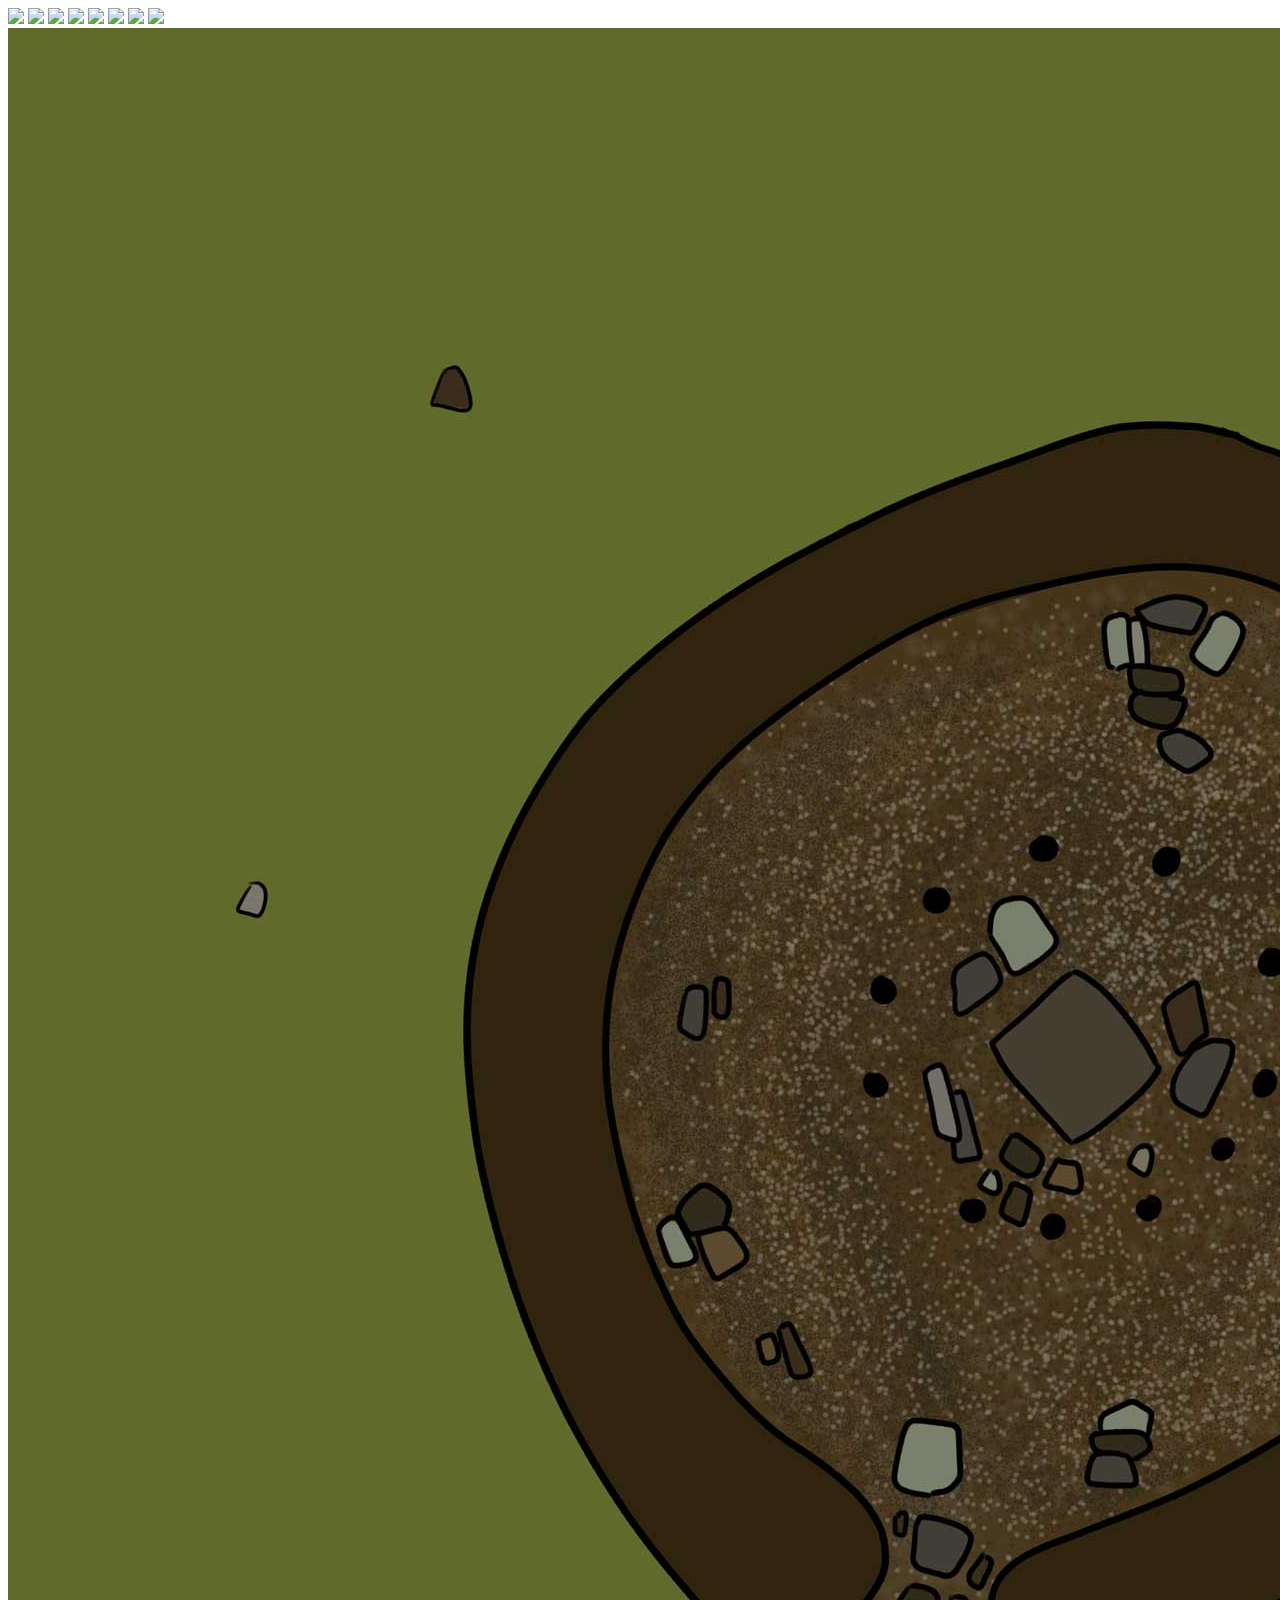
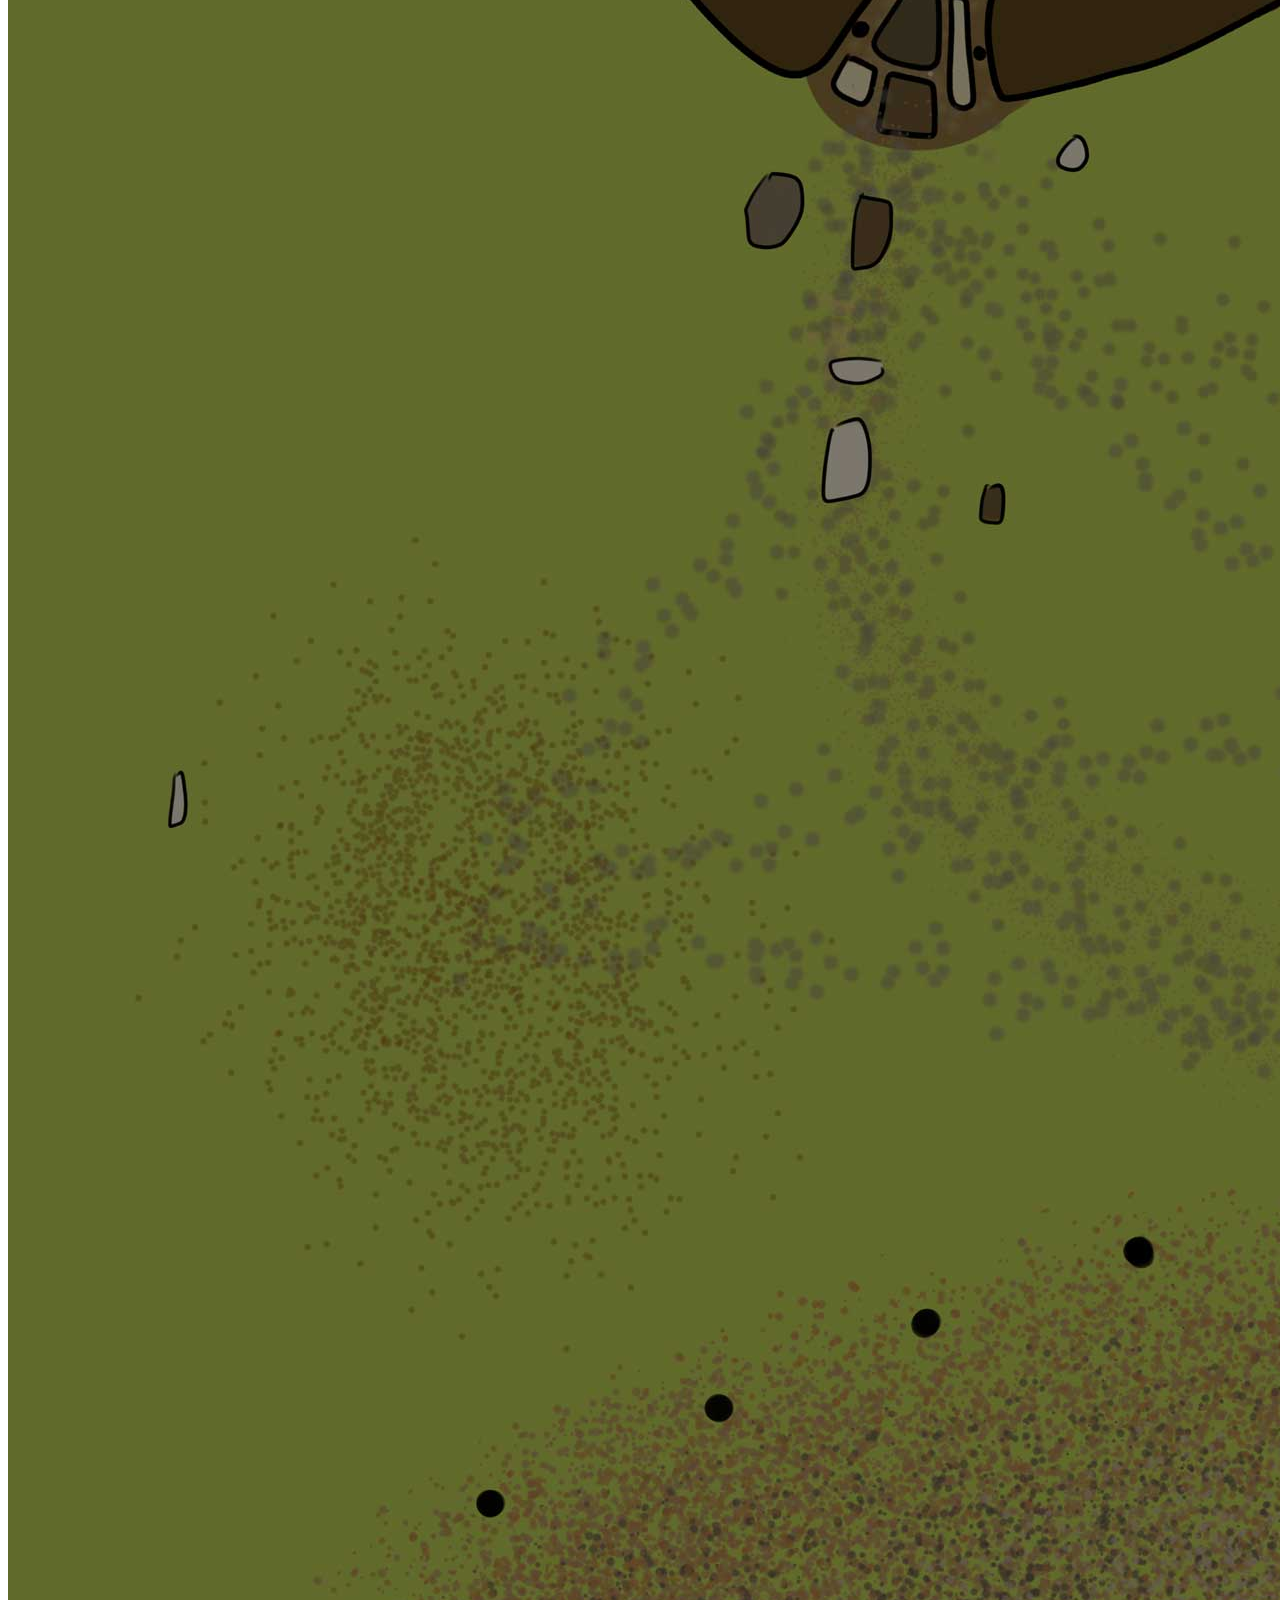
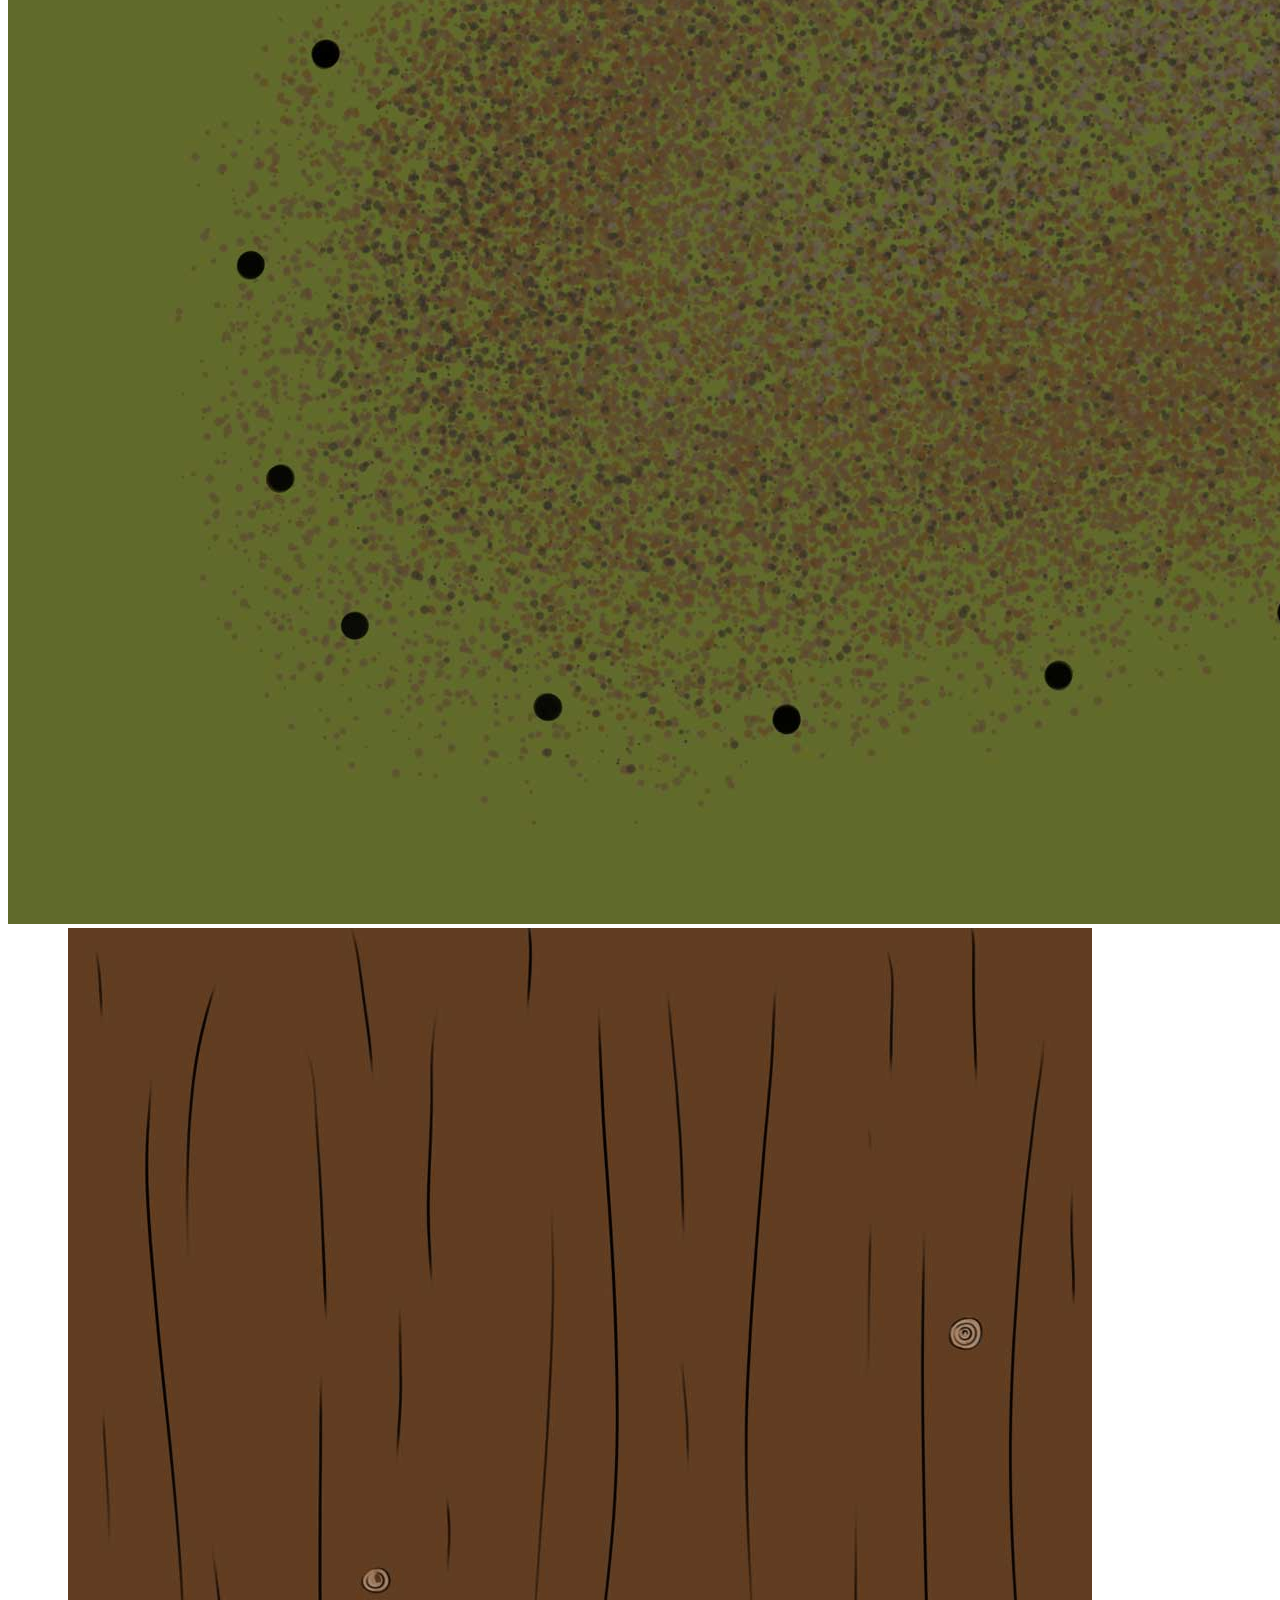
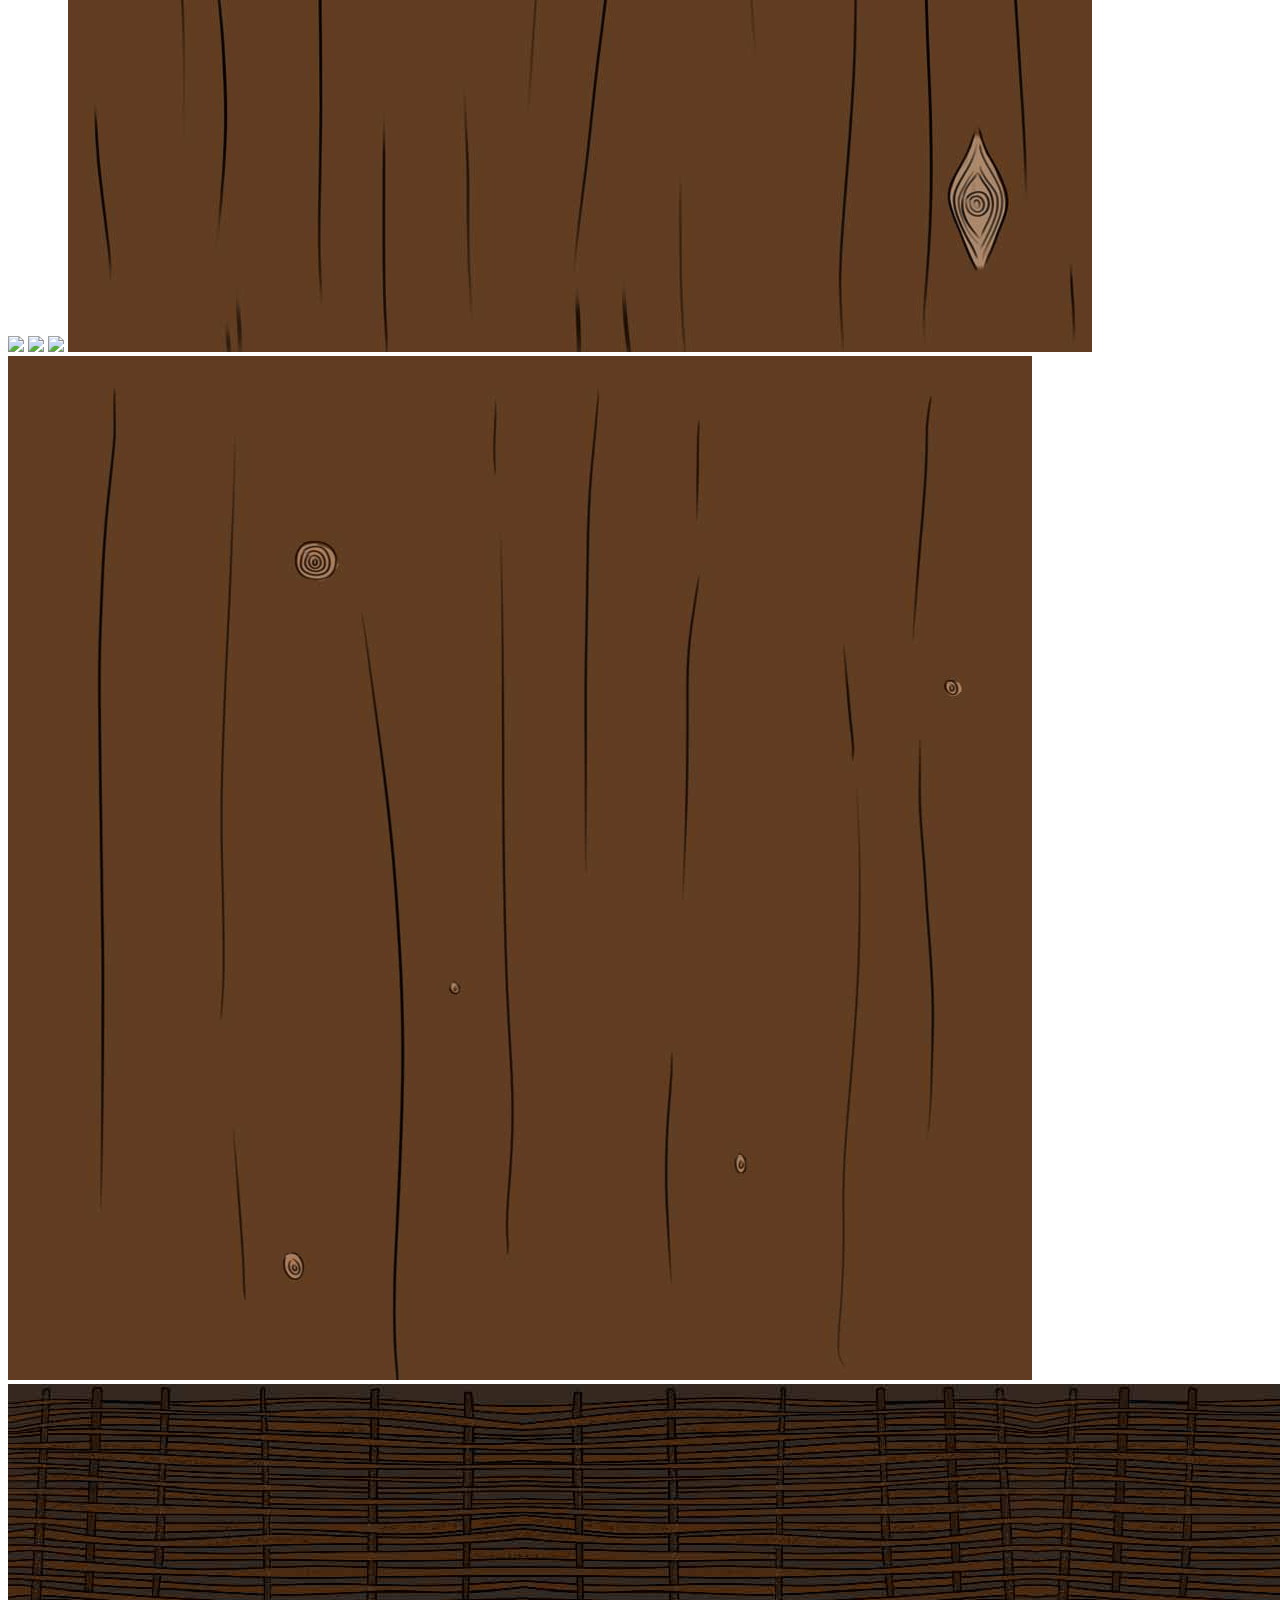
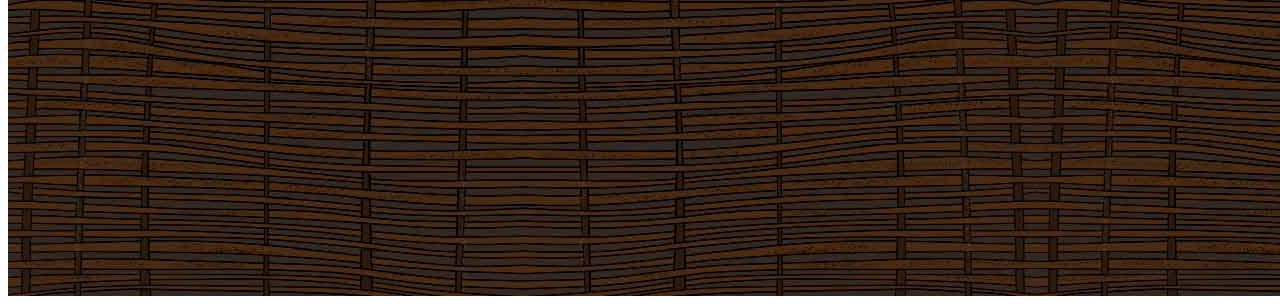
==== index.html @ 8ca85add "foundations for new houses" ====
<!DOCTYPE html>
<html lang="en">

<head>
    <title></title>
    <meta charset="UTF-8">
    <meta name="viewport" content="width=device-width, initial-scale=1">
    <script src="js/aframe.min.js"></script>
    <script src="js/aframe-look-at-component.min.js"></script>
    <script src="js/aframe-particle-system-component.min.js"></script>
    <script src="js/ava.js"></script>
    <script src="js/ava-environment.js"></script>
    <link href="css/style.css" rel="stylesheet">
</head>

<body>
    <a-scene id="avascene" ava-environment>
        <a-assets>
            <img id="bg" src="imgs/bg.jpg">
            <img id="alder" src="imgs/alder.png">
            <img id="birch" src="imgs/birch.png">
            <img id="hazel" src="imgs/hazel.png">
            <img id="pine" src="imgs/pine.png">
            <img id="meadowsweet" src="imgs/meadowsweet.png">
            <img id="bracken" src="imgs/bracken.png">
            <img id="ferns" src="imgs/ferns.png">
            <img id="ground" src="imgs/floor.jpg">
            <img id="cloud0" src="imgs/cloud0.png">
            <img id="cloud1" src="imgs/cloud1.png">
            <img id="fence" src="imgs/fence.png">
            <img id="wood1" src="imgs/wood1.jpg">
            <img id="wood2" src="imgs/wood2.jpg">
            <img id="wall1" src="imgs/wall1.jpg">
            <audio id="ambient" src="audio/ambient.mp3" preload="auto" loop="true"></audio>
        </a-assets>
        <a-entity >
            <!-- <a-animation attribute="rotation" from="0 0 0" to="0 360 0" dur="240000" easing="linear" repeat="indefinite"></a-animation> -->
            <a-entity id="cam" camera look-controls wasd-controls position="0 1.8 -14.2">
                <a-entity cursor position="0 0 -1" geometry="primitive: ring; radiusInner: 0.02; radiusOuter: 0.03" material="color: black; shader: flat"></a-entity>
            </a-entity>
        </a-entity>
        
        <a-sky src="#bg" theta-start="-2"></a-sky>
        <a-plane src="#ground" height="40" width="40" position="0 0 0" rotation="-90 0 0" material="transparency:true;"></a-plane>
        <!-- <a-plane color="#6C792F" height="150" width="150" position="0 -0.01 0" rotation="-90 0 0"></a-plane> -->
        <!-- <a-entity laser-controls="hand: left"></a-entity> -->

        
    </a-scene>
    </body>

</html>
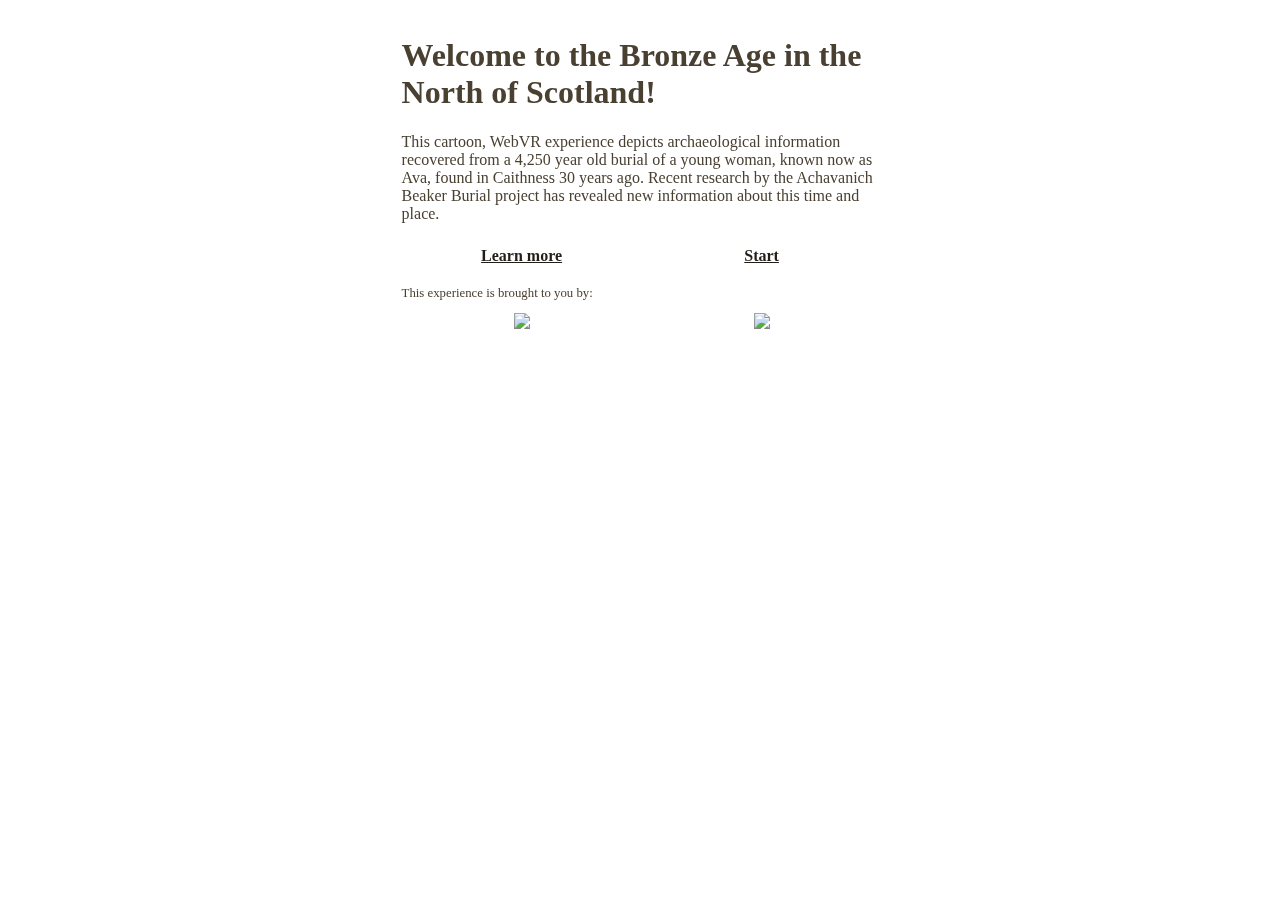
==== commit a516de92: "adds info page" ====
--- a/index.html
+++ b/index.html
@@ -5,48 +5,611 @@
     <title></title>
     <meta charset="UTF-8">
     <meta name="viewport" content="width=device-width, initial-scale=1">
-    <script src="js/aframe.min.js"></script>
+    <script src="js/aframe-master.min.js"></script>
     <script src="js/aframe-look-at-component.min.js"></script>
     <script src="js/aframe-particle-system-component.min.js"></script>
     <script src="js/ava.js"></script>
     <script src="js/ava-environment.js"></script>
+    <link rel="stylesheet" href="f/fonts.css">
     <link href="css/style.css" rel="stylesheet">
 </head>
 
 <body>
+    <div id="splash">
+        <div id="splashContent">
+          <h1>Welcome to the Bronze Age in the North of Scotland!</h1>
+          <p>This cartoon, WebVR experience depicts archaeological information recovered from a 4,250 year old burial of a young woman, known now as Ava, found in Caithness 30 years ago. Recent research by the Achavanich Beaker Burial project has revealed new information about this time and place.</p>
+          <div class="flexRow">
+              <span class="btn"><strong><a href="info.html">Learn more</a></strong></span>
+              <span class="btn" onclick="hideSplash()"><strong><a href="#">Start</a></strong></span>
+
+          </div>
+          <!-- <p>Prehistoric pollen was found on the surface of a pot, known as a beaker, buried with Ava. Trees haven’t grown naturally in this part of the world for millennia, but now we know when they did. Also buried with Ava was a bone from a small cow; see if you can spot him! Lastly, the roundhouse is an interpretation of a real excavation of a Bronze Age hut circle at Skaill in Caithness. </p> -->
+          <p class="footer">This experience is brought to you by:</p>
+          <div class="flexRow">
+              <a href="https://achavanichbeakerburial.wordpress.com/"><img src="imgs/logoBeaker.png" class="logo"></a>
+              <a href="https://samsunginter.net"><img src="imgs/logoSamsung.png" class="logo"></a>
+          </div>
+          
+        </div>
+      </div>
     <a-scene id="avascene" ava-environment>
         <a-assets>
-            <img id="bg" src="imgs/bg.jpg">
+            <img id="bg" src="imgs/bg.png">
             <img id="alder" src="imgs/alder.png">
             <img id="birch" src="imgs/birch.png">
             <img id="hazel" src="imgs/hazel.png">
             <img id="pine" src="imgs/pine.png">
-            <img id="meadowsweet" src="imgs/meadowsweet.png">
+            <img id="meadowsweet" src="imgs/meadowsweet.gif">
             <img id="bracken" src="imgs/bracken.png">
             <img id="ferns" src="imgs/ferns.png">
+            <img id="grasses1" src="imgs/grasses1.png">
+            <img id="grasses2" src="imgs/grasses2.png">
+            <img id="heather" src="imgs/heather.png">
+            <img id="stjohnswort" src="imgs/stjohnswort.png">
             <img id="ground" src="imgs/floor.jpg">
             <img id="cloud0" src="imgs/cloud0.png">
             <img id="cloud1" src="imgs/cloud1.png">
             <img id="fence" src="imgs/fence.png">
             <img id="wood1" src="imgs/wood1.jpg">
             <img id="wood2" src="imgs/wood2.jpg">
-            <img id="wall1" src="imgs/wall1.jpg">
+            <img id="wall2" src="imgs/wattle-wall.png">
+            <img id="brown" src="imgs/brown.png">
+            <img id="cow1" src="imgs/cow1.png">    
             <audio id="ambient" src="audio/ambient.mp3" preload="auto" loop="true"></audio>
         </a-assets>
-        <a-entity >
-            <!-- <a-animation attribute="rotation" from="0 0 0" to="0 360 0" dur="240000" easing="linear" repeat="indefinite"></a-animation> -->
-            <a-entity id="cam" camera look-controls wasd-controls position="0 1.8 -14.2">
-                <a-entity cursor position="0 0 -1" geometry="primitive: ring; radiusInner: 0.02; radiusOuter: 0.03" material="color: black; shader: flat"></a-entity>
-            </a-entity>
+        <a-entity>
+          <a-animation attribute="rotation" from="0 0 0" to="0 360 0" dur="240000" easing="linear" repeat="indefinite"></a-animation> 
+          <a-entity id="cam" camera look-controls position="0 1.8 -15"> 
+            <a-entity cursor position="0 0 -1" geometry="primitive: ring; radiusInner: 0.02; radiusOuter: 0.03" material="color: black; shader: flat"></a-entity> 
+          </a-entity>
         </a-entity>
         
         <a-sky src="#bg" theta-start="-2"></a-sky>
         <a-plane src="#ground" height="40" width="40" position="0 0 0" rotation="-90 0 0" material="transparency:true;"></a-plane>
-        <!-- <a-plane color="#6C792F" height="150" width="150" position="0 -0.01 0" rotation="-90 0 0"></a-plane> -->
-        <!-- <a-entity laser-controls="hand: left"></a-entity> -->
-
-        
-    </a-scene>
+  
+        <!--cows-->
+        <a-entity position="-14.475 1.014 14.604" geometry="depth:0;height:2.31;width:2.5" material="transparent:true;src:#cow1" look-at="#cam"></a-entity>
+
+        <!--SMALL HOUSE BASE-->
+        <a-entity position="-9.643 0 -4.495" geometry="primitive:sphere;radius:0.76" material=" src:#brown;repeat:3 3"></a-entity>
+        <a-entity position="-12.419 0 -4.954" geometry="primitive:sphere;radius:0.76" material="src:#brown;repeat:3 3"></a-entity>
+        <a-entity position="-10.634 0 -10.209" rotation="90.01166961505233 -169.42362002018442 0" geometry="radius:4.17;arc:30;radiusTubular:0.38;primitive:torus" material=" src:#brown;repeat:2 2"></a-entity>
+        <a-entity position="-10.39 0 -10.764" rotation="90.01166961505233 23.49126960036375 0" geometry="arc:70;radiusTubular:0.38;radius:6;primitive:torus" material="src:#brown;repeat:5 5"></a-entity>
+        <a-entity position="-8.41 0 -8.702" rotation="90.01166961505233 157.16232320438482 0" geometry="arc:30;radius:6.8;radiusTubular:0.38;primitive:torus" material=" src:#brown;repeat:3 3"></a-entity>
+        <a-entity position="-3.989 0 -11.805" rotation="90.01166961505233 -148.22418160034397 0" geometry="primitive:torus;arc:20;radius:11;radiusTubular:0.38" material="src:#brown;repeat:3 3"></a-entity>
+        <a-entity position="-5.997 0 -11.261" rotation="90.01166961505233 -135.84829322551818 0" geometry="primitive:torus;arc:15;radius:9;radiusTubular:0.38" material="src:#brown;repeat:3 3"></a-entity>
+        <a-entity position="-11.255 0 -11.299" rotation="90.012 -38.445 0" geometry="primitive:torus;arc:38;radius:7;radiusTubular:0.38" material="src:#brown;repeat:4 4"></a-entity>
+        <a-entity position="-8.819 0 -10.936" rotation="90.011669 84.511274 0" geometry="primitive:torus;arc:60;radius:4.5;radiusTubular:0.38" material="repeat:3 3;src:#brown;repeat:4 4"></a-entity>
+        <a-entity position="-9.218 0 -10.8" rotation="90.01166961505233 138.99956109873773 0" geometry="radius:4.7;arc:62;primitive:torus;radiusTubular:0.38" material="repeat:4 4;src:#brown;repeat:4 4"></a-entity>
+
+      <!--ENCLOSURE POSTS-->
+        <a-entity position="-16.614 0.493 17.095" geometry="height:1.23;radius:0.12;primitive:cylinder" material="src:#wood1"></a-entity>
+        <a-entity position="-14.726 0.596 17.883" geometry="radius:0.135;height:1.2;primitive:cylinder" material="src:#wood2"></a-entity>
+        <a-entity position="-17.342 0.596 15.65" geometry="radius:0.13;height:1.359;primitive:cylinder" material="src:#wood1"></a-entity>
+        <a-entity position="-17.631 0.596 13.567" geometry="radius:0.12;height:1.318;primitive:cylinder" material="src:#wood2"></a-entity>
+        <a-entity position="-16.901 0.596 11.511" geometry="height:1.258;radius:0.13;primitive:cylinder" material="src:#wood1"></a-entity>
+        <a-entity position="-15.29 0.596 10.037" geometry="radius:0.12;height:1.2598;primitive:cylinder" material="src:#wood2"></a-entity>
+        <a-entity position="-13.053 0.596 9.102" geometry="height:1.1697;radius:0.12;primitive:cylinder" material="src:#wood1"></a-entity>
+        <a-entity position="-11.02 0.596 8.285" geometry="radius:0.14;height:1.1897;primitive:cylinder" material="src:#wood2"></a-entity>
+        <a-entity position="-8.957 0.596 7.579" geometry="radius:0.13;height:1.2198;primitive:cylinder" material="src:#wood1"></a-entity>
+        <a-entity position="-6.648 0.596 7.456" geometry="radius:0.15;height:1.1597;primitive:cylinder" material="src:#wood2"></a-entity>
+        <a-entity position="-4.922 0.688 8.062" geometry="height:1.409;radius:0.12;primitive:cylinder" material="src:#wood1"></a-entity>
+        <a-entity position="-2.856 0.629 10.607" geometry="height:1.339;radius:0.19;primitive:cylinder" material="src:#wood2"></a-entity>
+        <a-entity position="-2.452 0.596 12.702" geometry="height:1.159;radius:0.17;primitive:cylinder" material="src:#wood1"></a-entity>
+        <a-entity position="-2.508 0.596 14.458" geometry="height:1.189;radius:0.13;primitive:cylinder" material="src:#wood2"></a-entity>
+        <a-entity position="-5.412 0.571 16.37" geometry="radius:0.13;height:1.2;primitive:cylinder" material="src:#wood1"></a-entity>
+        <a-entity position="-7.455 0.571 16.949" geometry="primitive:cylinder;height:1.2;radius:0.14" material="src:#wood2"></a-entity>
+        <a-entity position="-9.727 0.571 17.563" geometry="radius:0.13;height:1.2;primitive:cylinder" material="src:#wood1"></a-entity>
+        <a-entity position="-3.768 0.596 15.649" geometry="primitive:cylinder;height:1.189;radius:0.13" material="src:#wood2"></a-entity>
+        <a-entity position="-12.393 0.671 18.007" geometry="height:1.429;radius:0.13;primitive:cylinder" material="src:#wood1"></a-entity>
+
+        <!--ENCLOSURE FENCE-->        
+        <a-entity position="-11.071 0.56 17.798" rotation="0 9.33921206063242 0" geometry="depth:0;height:1.16;width:2.53" material="transparent:true;src:#fence"></a-entity>
+        <a-entity position="-13.551 0.56 17.916" rotation="0 -0.40107045659157625 0" geometry="width:2.12;depth:0;height:1.16" material="transparent:true;src:#fence"></a-entity>
+        <a-entity position="-15.709 0.56 17.528" rotation="0 -22.288058230589023 0" geometry="width:1.84;depth:0;height:1.16" material="transparent:true;src:#fence"></a-entity>
+        <a-entity position="-15.709 0.56 17.528" rotation="0 -22.288058230589023 0" geometry="width:1.84;depth:0;height:1.16" material="transparent:true;src:#fence"></a-entity>
+        <a-entity position="-17.001 0.56 16.381" rotation="0 -64.91611818832227 0" geometry="width:1.5;depth:0;height:1.16" material="transparent:true;src:#fence"></a-entity>
+        <a-entity position="-17.494 0.56 14.586" rotation="0 -83.36535919153478 0" geometry="width:2;depth:0;height:1.16" material="transparent:true;src:#fence"></a-entity>
+        <a-entity position="-17.283 0.574 12.53" rotation="0 -108.9192768543695 0" geometry="depth:0;height:1.16;width:2" material="transparent:true;src:#fence"></a-entity>
+        <a-entity position="-16.128 0.574 10.734" rotation="0 -140.0308851299732 0" geometry="depth:0;height:1.16;width:2" material="transparent:true;src:#fence"></a-entity>
+        <a-entity position="-14.187 0.575 9.538" rotation="0 -158.42283035367262 0" geometry="width:2.2;depth:0;height:1.16" material="transparent:true;src:#fence"></a-entity>
+        <a-entity position="-12.061 0.575 8.67" rotation="0 -157.67798522000254 0" geometry="width:2;depth:0;height:1.16" material="transparent:true;src:#fence"></a-entity>
+        <a-entity position="-9.953 0.575 7.898" rotation="0 -162.6627180376407 0" geometry="width:2;depth:0;height:1.16" material="transparent:true;src:#fence"></a-entity>
+        <a-entity position="-7.785 0.575 7.521" rotation="0 -176.52829667980663 0" geometry="width:2.1;depth:0;height:1.16" material="transparent:true;src:#fence"></a-entity>
+        <a-entity position="-5.817 0.575 7.734" rotation="0 160.94384465224826 0" geometry="width:1.8;depth:0;height:1.16" material="transparent:true;src:#fence"></a-entity>
+        <a-entity position="-2.497 0.575 13.607" rotation="0 87.4906553164767 0" geometry="width:1.5;depth:0;height:1.16" material="transparent:true;src:#fence"></a-entity>
+        <a-entity position="-8.596 0.56 17.29" rotation="0 12.37588837482578 0" geometry="width:2.171;depth:0;height:1.16" material="transparent:true;src:#fence"></a-entity>
+        <a-entity position="-6.449 0.56 16.694" rotation="0 16.55848027928079 0" geometry="width:1.9;depth:0;height:1.16" material="transparent:true;src:#fence"></a-entity>
+        <a-entity position="-3.14 0.56 15.097" rotation="0 44.34693334312572 0" geometry="width:1.5;depth:0;height:1.16" material="transparent:true;src:#fence"></a-entity>
+        <a-entity position="-3.861 0.575 9.323" rotation="0 127.02474318050352 0" geometry="width:3;depth:0;height:1.16" material="transparent:true;src:#fence"></a-entity>
+        <a-entity position="-2.228 0.575 12.432" rotation="9.224620501606255 3.953408786402681 0.6302535746439055" geometry="depth:0;height:1.16;width:1.8" material="transparent:true;src:#fence"></a-entity>
+        <a-entity position="-4.606 0.56 16.059" rotation="0 23.319382261824504 0" geometry="width:1.6;depth:0;height:1.16" material="transparent:true;src:#fence"></a-entity>
+        <!--SMALL HOUSE WALLS-->
+        <a-entity position="-11.135 1.09 -11.148" rotation="0 6.990085100596043 0" geometry="height:3;thetaLength:45;radius:7;openEnded:true;primitive:cylinder" material="src:#wall2"></a-entity>
+        <a-entity position="-10.396 1.09 -10.48" rotation="0 51.2224268846956 0" geometry="thetaLength:65;radius:6;height:3;openEnded:true;primitive:cylinder" material="src:#wall2"></a-entity>
+        <a-entity position="-8.951 1.09 -10.94" rotation="0 117.9147142379234 0" geometry="thetaLength:50;radius:4.5;height:3;openEnded:true;primitive:cylinder" material="src:#wall2"></a-entity>
+        <a-entity position="-8.951 1.09 -9.416" rotation="0 170.1684651538545 0" geometry="thetaLength:50;radius:6;height:3;openEnded:true;primitive:cylinder" material="src:#wall2"></a-entity>
+        <a-entity position="-8.55 1.09 -8.708" rotation="0 -141.80705429487875 0" geometry="thetaLength:30;radius:6.8;height:3;openEnded:true;primitive:cylinder" material="src:#wall2"></a-entity>
+        <a-entity position="-8.55 1.09 -8.708" rotation="0 -112.01324894807594 0" scale="-1 1 1" geometry="thetaLength:32;radius:6.8;height:3;openEnded:true;primitive:cylinder" material="src:#wall2"></a-entity>
+        <a-entity position="-8.951 1.09 -9.416" rotation="0 -141.978941633418 0" scale="-1 1 1" geometry="primitive:cylinder;height:3;openEnded:true;radius:6;thetaLength:50" material="src:#wall2"></a-entity>
+        <a-entity position="-8.951 1.09 -10.94" rotation="0 165.0118449976771 0" scale="-1 1 1" geometry="primitive:cylinder;height:3;openEnded:true;radius:4.5;thetaLength:50" material="src:#wall2"></a-entity>
+        <a-entity position="-10.396 1.09 -10.48" rotation="0 114.99262948275623 0" scale="-1 1 1" geometry="primitive:cylinder;height:3;openEnded:true;radius:6;thetaLength:65" material="src:#wall2"></a-entity>
+        <a-entity position="-11.135 1.09 -11.148" rotation="0 51.738088900313336 0" scale="-1 1 1" geometry="primitive:cylinder;height:3;openEnded:true;radius:7;thetaLength:45" material="src:#wall2"></a-entity>
+        <a-entity position="-10.780000000000001 1.09 -10.346" rotation="0 -102.50214954890427 0" geometry="radius:4.17;thetaLength:30;height:3;openEnded:true;primitive:cylinder" material="src:#wall2"></a-entity>
+        <a-entity position="-10.79 1.09 -10.346" rotation="0 -102.50214954890427 0" geometry="primitive:cylinder;height:3;openEnded:true;radius:4.17;thetaLength:30" material="src:#wall2"></a-entity>
+        <a-entity position="-10.79 1.09 -10.346" rotation="0 -70.0154425649866 0" scale="-1 1 1" geometry="thetaLength:35;primitive:cylinder;height:3;openEnded:true;radius:4.17" material="src:#wall2"></a-entity>  
+        <a-entity position="-4.121 1.09 -11.913" rotation="0 -55 0" scale="-1 1 1" geometry="primitive:cylinder;height:3;openEnded:true;radius:11;thetaLength:20" material="src:#wall2"></a-entity>
+        <a-entity position="-10.79 1.09 -10.346" rotation="0 -71.23 0" geometry="thetaLength:32;primitive:cylinder;height:3;openEnded:true;radius:4.17" material="src:#wall2" scale="-1 1 1"></a-entity>  
+        <a-entity position="-4.131 1.09 -11.913" rotation="0 -75.45854161872941 0" geometry="thetaLength:20;radius:11;height:3;openEnded:true;primitive:cylinder" material="src:#wall2"></a-entity>
+        <a-entity position="-5.842 1.09 -10.884" rotation="0 -43.61 0" scale="-1 1 1" geometry="primitive:cylinder;height:3;openEnded:true;radius:9;thetaLength:13" material="src:#wall2"></a-entity>
+        <a-entity position="-5.842 1.09 -10.884" rotation="0 -56.550934379412254 0" geometry="thetaLength:13;radius:9;height:3;openEnded:true;primitive:cylinder" material="src:#wall2"></a-entity>
+        <!--SMALL HOUSE POSTS-->
+        <a-entity position="-10.474 1.143 -4.229" geometry="primitive:cylinder;height:2.5;radius:0.2" material="src:#wood1"></a-entity>
+        <a-entity position="-11.853 1.143 -4.359" geometry="radius:0.2;height:2.5;primitive:cylinder" material="src:#wood2"></a-entity>   
+        <a-entity position="-11.177 2.436 -4.23" geometry="radius:0.15;primitive:cylinder;height:2" material="src:#wood2" rotation="-90 83.250 0"></a-entity>
+        <a-entity position="-7.726 1.083 -9.711" geometry="radius:0.12;height:5;primitive:cylinder" material="src:#wood2"></a-entity>
+        <a-entity position="-8.128 1.132 -9.061" geometry="primitive:cylinder;height:5;radius:0.1" material="src:#wood1"></a-entity>
+        <a-entity position="-8.858 1.05 -8.462" geometry="radius:0.09;height:5;primitive:cylinder" material="src:#wood1"></a-entity>
+        <a-entity position="-9.803 1.14 -8.313" geometry="radius:0.08;height:5;primitive:cylinder" material="src:#wood2"></a-entity>
+        <a-entity position="-10.58 1.116 -8.447" geometry="radius:0.1;height:5;primitive:cylinder" material="src:#wood2"></a-entity>
+        <a-entity position="-11.506 1.097 -9.679" geometry="radius:0.11;height:5;primitive:cylinder" material="src:#wood2"></a-entity>
+        <a-entity position="-11.45 1.097 -10.604" geometry="primitive:cylinder;height:5;radius:0.109" material="src:#wood1"></a-entity>
+        <a-entity position="-10.945 1.088 -11.463" geometry="primitive:cylinder;height:5;radius:0.108" material="src:#wood2"></a-entity>
+        <a-entity position="-9.878 1.113 -11.983" geometry="radius:0.12;height:5;primitive:cylinder" material="src:#wood2"></a-entity>
+        <a-entity position="-8.681 1.07 -11.871" geometry="radius:0.11;height:5;primitive:cylinder" material="src:#wood1"></a-entity>
+        <a-entity position="-7.661 1.034 -10.871" geometry="radius:0.1;height:5;primitive:cylinder" material="src:#wood2"></a-entity>
+        <a-entity position="-8.152 3.645 -11.382" geometry="height:1.5;radius:0.08;primitive:cylinder" material="src:#wood2" rotation="90.01166961505233 45.492848933387364 0"></a-entity>
+        <a-entity position="-7.682 3.645 -10.315" geometry="height:1.21;radius:0.08;primitive:cylinder" material="src:#wood1" rotation="89.43871181992151 -157.39150632243712 -153.49539331554755"></a-entity>
+        <a-entity position="-9.252 3.634 -11.937" geometry="height:1.3;radius:0.08;primitive:cylinder" material="src:#wood2" rotation="90.01166961505233 82.84969717591703 0"></a-entity>
+        <a-entity position="-10.419 3.586 -11.747" geometry="height:1.140;radius:0.08;primitive:cylinder" material="src:#wood1" rotation="90.01166961505233 115.27910838032163 0"></a-entity>
+        <a-entity position="-11.202 3.619 -11.06" geometry="height:0.980;radius:0.08;primitive:cylinder" material="src:#wood1" rotation="90.01166961505233 147.70851958472622 0"></a-entity>
+        <a-entity position="-11.516 3.619 -10.146" geometry="height:0.890;radius:0.08;primitive:cylinder" material="src:#wood1" rotation="90.01166961505233 174.694831735388 0"></a-entity>
+        <a-entity position="-11.055 3.619 -9.05" geometry="height:1.61;radius:0.08;primitive:cylinder" material="src:#wood2" rotation="90.01166961505233 -142.7237867670881 0"></a-entity>
+        <a-entity position="-10.157 3.619 -8.375" geometry="height:0.850;radius:0.08;primitive:cylinder" material="src:#wood2" rotation="90.01166961505233 -101.81460019474729 0"></a-entity>
+        <a-entity position="-9.321 3.619 -8.375" geometry="height:0.890;radius:0.08;primitive:cylinder" material="src:#wood2" rotation="90.01166961505233 -78.0941474763312 0"></a-entity>
+        <a-entity position="-8.469 3.619 -8.792" geometry="height:0.990;radius:0.08;primitive:cylinder" material="src:#wood2" rotation="87.03228908037204 4.182591904455009 53.85803274229738"></a-entity>
+        <a-entity position="-7.904 3.619 -9.399" geometry="height:0.730;radius:0.08;primitive:cylinder" material="src:#wood1" rotation="87.03228908037204 20.569184845196553 53.85803274229738"></a-entity>
+        <a-entity position="-12.427 3.375 -10.148" geometry="height:5.2;radius:0.1;primitive:cylinder" material="src:#wood2" rotation="-0.4583662361046586 -3.552338329811104 -68.23927340008105"></a-entity>
+        <a-entity position="-11.837 3.358 -11.577" geometry="height:5;radius:0.1;primitive:cylinder" material="src:#wood2" rotation="-0.2291831180523293 -36.325524211294194 -64.22856883416529"></a-entity>
+        <a-entity position="-10.648 3.37 -12.606" geometry="primitive:cylinder;height:5;radius:0.1" material="src:#wood1" rotation="-0.2291831180523293 -66.17662533761009 -64.22856883416529"></a-entity>
+        <a-entity position="-9.184 3.317 -13.096" geometry="height:4.58;radius:0.1;primitive:cylinder" material="src:#wood1" rotation="-0.2291831180523293 -97.46012095175304 -64.22856883416529"></a-entity>
+        <a-entity position="-7.54 3.353 -12.304" geometry="primitive:cylinder;height:5;radius:0.1" material="src:#wood2" rotation="3.20856365273261 -132.12406755716785 -67.32254092787173"></a-entity>
+        <a-entity position="-7.54 3.353 -12.304" geometry="primitive:cylinder;height:5;radius:0.1" material="src:#wood1" rotation="3.20856365273261 -132.12406755716785 -67.32254092787173"></a-entity>
+        <a-entity position="-6.817 3.38 -10.358" geometry="primitive:cylinder;height:5;radius:0.1" material="src:#wood2" rotation="-0.40107045659157625 -172.17381743681239 -63.02535746439056"></a-entity>
+        <a-entity position="-7.185 3.379 -8.834" geometry="primitive:cylinder;height:5;radius:0.1" material="src:#wood1" rotation="-0.2291831180523293 156.47477385022782 -64.22856883416529"></a-entity>
+        <a-entity position="-7.968 3.341 -7.907" geometry="primitive:cylinder;height:5;radius:0.1" material="src:#wood2" rotation="1.2032113697747289 131.20733508495852 -65.89014644004466"></a-entity>
+        <a-entity position="-9.124 3.106 -6.757" geometry="height:4.02;radius:0.1;primitive:cylinder" material="src:#wood1" rotation="0.2864788975654116 99.92383947081557 -67.32254092787173"></a-entity>
+        <a-entity position="-10.121 3.23 -6.473" geometry="height:4.85;radius:0.1;primitive:cylinder" material="src:#wood2" rotation="-0.9740282517223996 81.53189424711614 -70.53110458060435"></a-entity>
+        <a-entity position="-10.919 3.259 -6.803" geometry="height:5.7;radius:0.1;primitive:cylinder" material="src:#wood2" rotation="-2.4064227395494577 68.52575229764645 -70.81758347816975"></a-entity>
+        <a-entity position="-12.01 3.237 -8.203" geometry="height:4.36;radius:0.1;primitive:cylinder" material="src:#wood1" rotation="1.3178029288008934 32.0856365273261 -66.63499157371474"></a-entity>
+        <a-entity position="-8.793 1.143 -5.005" geometry="primitive:cylinder;height:2.5;radius:0.15" material="src:#wood1"></a-entity>
+        <a-entity position="-6.529 1.143 -6.275" geometry="primitive:cylinder;height:2.5;radius:0.18" material="src:#wood2"></a-entity>
+        <a-entity position="-5.215 1.143 -7.977" geometry="primitive:cylinder;height:2.5;radius:0.17" material="src:#wood2"></a-entity>
+        <a-entity position="-4.701 1.143 -10.648" geometry="primitive:cylinder;height:2.5;radius:0.16" material="src:#wood1"></a-entity>
+        <a-entity position="-6.027 1.143 -13.936" geometry="primitive:cylinder;height:2.5;radius:0.15" material="src:#wood1"></a-entity>
+        <a-entity position="-8.916 1.143 -15.061" geometry="primitive:cylinder;height:2.5;radius:0.14" material="src:#wood2"></a-entity>
+        <a-entity position="-11.527 1.143 -14.544" geometry="primitive:cylinder;height:2.5;radius:0.15" material="src:#wood2"></a-entity>
+        <a-entity position="-13.583 1.143 -12.851" geometry="primitive:cylinder;height:2.5;radius:0.14" material="src:#wood1"></a-entity>
+        <a-entity position="-14.698 1.143 -10.283" geometry="primitive:cylinder;height:2.5;radius:0.16" material="src:#wood2"></a-entity>
+        <a-entity position="-13.686 1.143 -7.157" geometry="primitive:cylinder;height:2.5;radius:0.15" material="src:#wood2"></a-entity>
+        <a-entity position="-11.853 1.143 -4.359" geometry="primitive:cylinder;height:2.5;radius:0.15" material="src:#wood1"></a-entity>
+           <!--SMALL HOUSE ROOF-->
+          <!--Timber beams-->
+        <a-entity position="-10.691 4.096 -9.584" rotation="87.94902155258136 177.50232493152902 162.4335349195884" geometry="height:1.1101999;radius:0.03;primitive:cylinder" material="src:#wood2"></a-entity>
+        <a-entity position="-11.134 3.942 -9.495" rotation="87.94902155258136 179.39308565546074 162.4335349195884" geometry="height:1.2302;radius:0.03;primitive:cylinder" material="src:#wood2"></a-entity>
+        <a-entity position="-11.667 3.698 -9.354" rotation="87.94902155258136 177.04395869542438 162.4335349195884" geometry="height:1.71;radius:0.03;primitive:cylinder" material="src:#wood1"></a-entity>
+        <a-entity position="-11.134 3.942 -9.495" rotation="87.94902155258136 179.39308565546074 162.4335349195884" geometry="height:1.2302;radius:0.03;primitive:cylinder" material="src:#wood2"></a-entity>
+        <a-entity position="-11.667 3.698 -9.354" rotation="87.94902155258136 177.04395869542438 162.4335349195884" geometry="height:1.71;radius:0.03;primitive:cylinder" material="src:#wood1"></a-entity>
+        <a-entity position="-12.271 3.389 -9.172" rotation="89.43871181992151 -172.80407101145627 167.76204241430503" geometry="primitive:cylinder;height:2.14;radius:0.03" material="src:#wood2"></a-entity>
+        <a-entity position="-12.866 3.148 -9.015" rotation="88.63657090673836 177.04395869542438 162.14705602202298" geometry="height:2.37;radius:0.03;primitive:cylinder" material="src:#wood2"></a-entity>
+        <a-entity position="-13.397 2.898 -8.897" rotation="88.63657090673836 -178.13257850617293 162.14705602202298" geometry="primitive:cylinder;height:2.81;radius:0.03" material="src:#wood2"></a-entity>
+        <a-entity position="-10.633 4.224 -10.313" rotation="65.03070974734844 91.61595144141863 112.75809408174601" geometry="height:0.69;radius:0.03;primitive:cylinder" material="src:#wood1"></a-entity>
+        <a-entity position="-11.072 4.026 -10.48" rotation="87.94902155258136 139.85899779143395 165.3556196747556" geometry="height:0.93;radius:0.03;primitive:cylinder" material="src:#wood2"></a-entity>
+        <a-entity position="-11.521 3.821 -10.624" rotation="88.17820467063369 49.61814505832929 71.79161172989214" geometry="height:1.22;radius:0.03;primitive:cylinder" material="src:#wood1"></a-entity>
+        <a-entity position="-12.39 2.615 -13.484" rotation="89.32412026089534 115.16451682129545 167.18908461917422" geometry="height:2.63;radius:0.03;primitive:cylinder" material="src:#wood2"></a-entity>
+        <a-entity position="-12.015 2.881 -13.004" rotation="89.32412026089534 113.50293921541609 167.18908461917422" geometry="height:2.25;radius:0.03;primitive:cylinder" material="src:#wood2"></a-entity>
+        <a-entity position="-10.309 4.263 -10.885" rotation="83.93831698666561 156.1882949526624 -149.31280141109252" geometry="primitive:cylinder;height:0.78;radius:0.03" material="src:#wood1"></a-entity><a-entity position="-10.569 4.067 -11.206" rotation="87.54795109598979 96.60068425905679 149.25550563157944" geometry="height:1.1;radius:0.03;primitive:cylinder" material="src:#wood1"></a-entity>
+        <a-entity position="-10.844 3.809 -11.581" rotation="87.54795109598979 93.39212060632418 149.25550563157944" geometry="height:1.29;radius:0.03;primitive:cylinder" material="src:#wood2"></a-entity>
+        <a-entity position="-11.239 3.506 -12.022" rotation="87.54795109598979 97.91848718785769 149.25550563157944" geometry="height:1.69;radius:0.03;primitive:cylinder" material="src:#wood2"></a-entity>
+        <a-entity position="-10.243 2.565 -14.569" rotation="87.03228908037204 87.77713421404212 171.5435638621685" geometry="height:2.670;radius:0.03;primitive:cylinder" material="src:#wood1"></a-entity>
+        <a-entity position="-7.537 2.579 -14.334" rotation="88.40738778868602 12.776958831417359 124.33184154338863" geometry="height:3.1303;radius:0.03;primitive:cylinder" material="src:#wood2"></a-entity>
+        <a-entity position="-7.899 2.953 -13.673" rotation="88.40738778868602 9.511099399171666 124.33184154338863" geometry="height:2.6303;radius:0.03;primitive:cylinder" material="src:#wood2"></a-entity>
+        <a-entity position="-8.974 4.126 -11.438" rotation="84.51127478179643 -78.95358416902744 38.044397596686665" geometry="height:1.035;radius:0.03;primitive:cylinder" material="src:#wood1"></a-entity>
+        <a-entity position="-8.779 3.902 -11.829" rotation="87.89172577306829 -42.68535573724633 70.0154425649866" geometry="height:1.265;radius:0.03;primitive:cylinder" material="src:#wood2"></a-entity>
+        <a-entity position="-8.585 3.692 -12.223" rotation="87.89172577306829 -42.68535573724633 70.0154425649866" geometry="height:1.525;radius:0.03;primitive:cylinder" material="src:#wood1"></a-entity>
+        <a-entity position="-8.337 3.44 -12.732" rotation="87.89172577306829 -40.27893299769687 70.0154425649866" geometry="height:1.964;radius:0.03;primitive:cylinder" material="src:#wood2"></a-entity>
+        <a-entity position="-8.122 3.184 -13.207" rotation="88.40738778868602 11.631043241155712 124.33184154338863" geometry="primitive:cylinder;height:2.27;radius:0.03" material="src:#wood2"></a-entity>
+        <a-entity position="-10.14 2.899 -13.912" rotation="87.03228908037204 89.38141604040842 171.5435638621685" geometry="height:2.27;radius:0.03;primitive:cylinder" material="src:#wood2"></a-entity>
+        <a-entity position="-9.742 4.179 -11.419" rotation="81.76107736516848 93.27752904729802 172.4030005548647" geometry="height:0.91;radius:0.03;primitive:cylinder" material="src:#wood2"></a-entity>
+        <a-entity position="-9.814 4.006 -11.78" rotation="87.03228908037204 90.24085273310466 171.5435638621685" geometry="height:1.06;radius:0.03;primitive:cylinder" material="src:#wood1"></a-entity>
+        <a-entity position="-9.882 3.737 -12.32" rotation="87.03228908037204 85.88637349011042 171.5435638621685" geometry="height:1.36;radius:0.03;primitive:cylinder" material="src:#wood2"></a-entity>
+        <a-entity position="-9.973 3.465 -12.822" rotation="87.03228908037204 89.89707805602616 171.5435638621685" geometry="height:1.65;radius:0.03;primitive:cylinder" material="src:#wood1"></a-entity>
+        <a-entity position="-10.025 3.213 -13.337" rotation="87.03228908037204 88.69386668625144 171.5435638621685" geometry="height:1.91;radius:0.03;primitive:cylinder" material="src:#wood2"></a-entity>
+        <a-entity position="-11.615 3.198 -12.524" rotation="89.32412026089534 114.53426324665158 167.18908461917422" geometry="height:2.01;radius:0.03;primitive:cylinder" material="src:#wood2"></a-entity>
+        <a-entity position="-12.085 3.538 -10.827" rotation="88.17820467063369 42.97183463481174 71.79161172989214" geometry="height:1.641;radius:0.03;primitive:cylinder" material="src:#wood1"></a-entity>
+        <a-entity position="-12.661 3.216 -11.031" rotation="88.17820467063369 46.12310250803127 71.79161172989214" geometry="height:2.06;radius:0.03;primitive:cylinder" material="src:#wood2"></a-entity>
+        <a-entity position="-13.268 2.943 -11.238" rotation="88.17820467063369 43.83127132750798 71.79161172989214" geometry="height:2.32;radius:0.03;primitive:cylinder" material="src:#wood1"></a-entity>
+        <a-entity position="-13.858 2.696 -11.438" rotation="88.17820467063369 44.4042291226388 71.79161172989214" geometry="height:2.58;radius:0.03;primitive:cylinder" material="src:#wood2"></a-entity>
+        <a-entity position="-13.848 2.682 -8.775" rotation="87.72 179.45 162.491" geometry="primitive:cylinder;height:3.2;radius:0.03" material="src:#wood1"></a-entity>
+        <a-entity position="-5.654 2.633 -12.117" rotation="88.23550045014677 -148.62525205693555 10.198648753328653" geometry="height:3.46;radius:0.03;primitive:cylinder" material="src:#wood2"></a-entity>
+        <a-entity position="-6.162 2.926 -11.854" rotation="88.92304980430377 -123.93077108679705 36.09634109324186" geometry="height:2.95;radius:0.03;primitive:cylinder" material="src:#wood1"></a-entity>
+        <a-entity position="-6.808 3.279 -11.488" rotation="88.92304980430377 -120.95139055211679 36.09634109324186" geometry="height:2.57;radius:0.03;primitive:cylinder" material="src:#wood1"></a-entity>
+        <a-entity position="-7.396 3.591 -11.202" rotation="88.92304980430377 -120.32113697747289 36.09634109324186" geometry="height:2.13;radius:0.03;primitive:cylinder" material="src:#wood2"></a-entity>
+        <a-entity position="-7.821 3.868 -10.974" rotation="87.2041764189113 -19.595156593474155 136.8223214772406" geometry="height:1.74;radius:0.03;primitive:cylinder" material="src:#wood1"></a-entity>
+        <a-entity position="-8.253 4.06 -10.733" rotation="87.2041764189113 -17.074142294898532 136.8223214772406" geometry="height:1.37;radius:0.03;primitive:cylinder" material="src:#wood2"></a-entity>
+        <a-entity position="-8.738 4.356 -10.458" rotation="83.07888029396936 -6.818197762056796 147.1355617895954" geometry="height:1.13;radius:0.03;primitive:cylinder" material="src:#wood1"></a-entity>
+        <a-entity position="-5.208 2.578 -9.328" rotation="89.55330337894766 -91.27217676434014 100.89786772253797" geometry="height:2.62;radius:0.03;primitive:cylinder" material="src:#wood2"></a-entity>
+        <a-entity position="-6.871 3.424 -9.542" rotation="89.38141604040842 -38.27358071473899 156.47477385022782" geometry="height:1.74;radius:0.03;primitive:cylinder" material="src:#wood1"></a-entity>
+        <a-entity position="-7.471 3.761 -9.667" rotation="88.98034558381684 -157.67798522000254 37.07036934496426" geometry="height:1.45;radius:0.03;primitive:cylinder" material="src:#wood2"></a-entity>
+        <a-entity position="-7.856 3.953 -9.711" rotation="86.97499330085897 -168.96525378407975 22.058875112536693" geometry="height:1.20997;radius:0.03;primitive:cylinder" material="src:#wood1"></a-entity>
+        <a-entity position="-8.343 4.195 -9.786" rotation="83.25076763250861 -175.0386064124665 15.928226704636888" geometry="height:0.9597;radius:0.03;primitive:cylinder" material="src:#wood2"></a-entity>
+        <a-entity position="-8.76 4.417 -9.823" rotation="77.8076685787658 -177.21584603396363 13.693691303626675" geometry="height:0.7198;radius:0.03;primitive:cylinder" material="src:#wood2"></a-entity>
+        <a-entity position="-8.787 4.202 -9.265" rotation="77.8076685787658 152.46406928431207 13.693691303626675" geometry="primitive:cylinder;height:0.71998;radius:0.03" material="src:#wood1"></a-entity>
+        <a-entity position="-9.052 4.36 -9.445" rotation="77.8076685787658 152.46406928431207 13.693691303626675" geometry="height:0.4799;radius:0.03;primitive:cylinder" material="src:#wood1"></a-entity>
+        <a-entity position="-7.659 3.591 -8.418" rotation="84.16750010471793 79.35465462561902 -64.45775195221762" geometry="height:1.2799;radius:0.03;primitive:cylinder" material="src:#wood2"></a-entity>
+        <a-entity position="-7.272 3.285 -8.136" rotation="84.16750010471793 79.35465462561902 -64.45775195221762" geometry="height:1.5599;radius:0.03;primitive:cylinder" material="src:#wood1"></a-entity>
+        <a-entity position="-6.764 2.995 -7.735" rotation="83.3080634120217 62.452399669259734 -84.74045789984876" geometry="height:1.7299;radius:0.03;primitive:cylinder" material="src:#wood1"></a-entity>
+        <a-entity position="-6.33 2.731 -7.392" rotation="81.41730268808999 65.60366754247926 -78.32333059438353" geometry="height:2.0599;radius:0.03;primitive:cylinder" material="src:#wood2"></a-entity>
+        <a-entity position="-5.965 2.482 -7.128" rotation="80.55786599539374 55.748793466229095 -88.35009200917294" geometry="height:2.2099;radius:0.03;primitive:cylinder" material="src:#wood1"></a-entity>
+        <a-entity position="-8.259 3.054 -6.811" rotation="80.55786599539374 29.56462222875048 -88.35009200917294" geometry="height:2.0399;radius:0.03;primitive:cylinder" material="src:#wood2"></a-entity>
+        <a-entity position="-8.041 2.825 -6.345" rotation="80.55786599539374 29.56462222875048 -88.35009200917294" geometry="height:2.2199;radius:0.03;primitive:cylinder" material="src:#wood1"></a-entity>
+        <a-entity position="-7.812 2.577 -5.809" rotation="79.75572508221059 39.47679208451372 -81.93296470370773" geometry="height:2.61;radius:0.03;primitive:cylinder" material="src:#wood1"></a-entity>
+        <a-entity position="-8.504 3.343 -7.344" rotation="80.55786599539374 29.56462222875048 -88.35009200917294" geometry="height:1.599;radius:0.03;primitive:cylinder" material="src:#wood2"></a-entity>
+        <a-entity position="-8.691 3.557 -7.778" rotation="78.32333059438353 47.09713075975367 -73.51048511528461" geometry="height:1.489;radius:0.03;primitive:cylinder" material="src:#wood1"></a-entity>
+        <a-entity position="-8.924 3.782 -8.22" rotation="78.32333059438353 41.883214824063174 -73.51048511528461" geometry="height:1.1699;radius:0.03;primitive:cylinder" material="src:#wood2"></a-entity>
+        <a-entity position="-9.031 3.94 -8.556" rotation="78.32333059438353 47.15442653926675 -73.51048511528461" geometry="height:0.9399;radius:0.03;primitive:cylinder" material="src:#wood1"></a-entity>
+        <a-entity position="-9.586 2.691 -5.008" rotation="76.37527409093873 -42.91453885529866 -139.6871104528947" geometry="height:1.719;radius:0.03;primitive:cylinder" material="src:#wood1"></a-entity>
+        <a-entity position="-9.634 2.898 -5.577" rotation="77.40659812217422 -30.25217158290747 -132.92620847035099" geometry="height:1.4599;radius:0.03;primitive:cylinder" material="src:#wood2"></a-entity>
+        <a-entity position="-9.634 3.033 -5.97" rotation="77.40659812217422 -33.57532679466624 -132.92620847035099" geometry="height:1.239;radius:0.03;primitive:cylinder" material="src:#wood1"></a-entity>
+        <a-entity position="-9.634 3.27 -6.545" rotation="75.57313317775558 -47.61279277537141 -141.11950494072175" geometry="primitive:cylinder;height:1.2399;radius:0.03" material="src:#wood2"></a-entity>
+        <a-entity position="-9.634 3.46 -7.097" rotation="76.66175298850415 -35.580679077624126 -135.27533543038737" geometry="height:1.039;radius:0.03;primitive:cylinder" material="src:#wood1"></a-entity>
+        <a-entity position="-9.628 3.688 -7.562" rotation="75.28665428019018 -48.24304635001531 -140.77573026364325" geometry="height:0.789;radius:0.03;primitive:cylinder" material="src:#wood2"></a-entity>
+        <a-entity position="-9.628 3.889 -8.187" rotation="75.28665428019018 -48.24304635001531 -140.77573026364325" geometry="height:0.639;radius:0.03;primitive:cylinder" material="src:#wood1"></a-entity>
+        <a-entity position="-10.26 4.439 -10.189" rotation="63.48372370049522 108.9192768543695 131.9521802186286" geometry="height:0.480;radius:0.03;primitive:cylinder" material="src:#wood1"></a-entity>
+        <a-entity position="-9.435 4.426 -10.738" rotation="83.47995075056095 -78.4379221534097 13.006141949469688" geometry="height:0.8800;radius:0.03;primitive:cylinder" material="src:#wood1"></a-entity>
+        <a-entity position="-9.684 4.348 -9.375" rotation="76.43256987045183 88.8084582452776 -26.470650135044036" geometry="primitive:cylinder;height:0.97019;radius:0.03" material="src:#wood2"></a-entity>
+        <a-entity position="-9.581 4.174 -9.051" rotation="86.05826082864965 13.120733508495853 -87.26147219842437" geometry="height:1.2002;radius:0.03;primitive:cylinder" material="src:#wood1"></a-entity>
+        <a-entity position="-10.081 4.347 -9.662" rotation="80.61516177490682 178.0179869471468 169.48091579969753" geometry="height:0.83019;radius:0.03;primitive:cylinder" material="src:#wood2"></a-entity>
+        <a-entity position="-9.628 4.024 -8.457" rotation="75.28665428019018 -48.24304635001531 -140.77573026364325" geometry="height:0.539;radius:0.03;primitive:cylinder" material="src:#wood1"></a-entity>
+        <a-entity position="-9.323 4.087 -8.789" rotation="79.52654196415826 -4.010704565915763 -111.21110803489279" geometry="height:1.069;radius:0.03;primitive:cylinder" material="src:#wood1"></a-entity>
+        <a-entity position="-9.024 4.539 -9.862" rotation="82.16214782176004 158.36553457415954 5.672282171795151" geometry="height:0.5799;radius:0.03;primitive:cylinder" material="src:#wood2"></a-entity>
+        <a-entity position="-8.917 4.483 -10.377" rotation="83.07888029396936 -15.01149423242757 147.1355617895954" geometry="height:0.7099;radius:0.03;primitive:cylinder" material="src:#wood1"></a-entity>
+        <a-entity position="-10.126 4.420 -10.657" rotation="87.54795109598979 94.88181087366432 149.25550563157944" geometry="height:0.60;radius:0.03;primitive:cylinder" material="src:#wood1"></a-entity>
+        <a-entity position="-9.093 4.255 -11.166" rotation="84.51127478179643 -85.02693679741417 38.044397596686665" geometry="height:0.770;radius:0.03;primitive:cylinder" material="src:#wood2"></a-entity>
+        <a-entity position="-10.027 4.072 -8.633" rotation="82.10485204224697 29.048960213132737 -49.045187263198464" geometry="primitive:cylinder;height:0.539;radius:0.03" material="src:#wood1"></a-entity>
+        <a-entity position="-10.093 3.975 -8.31" rotation="82.10485204224697 24.75177674965156 -49.045187263198464" geometry="height:0.659;radius:0.03;primitive:cylinder" material="src:#wood2"></a-entity>
+        <a-entity position="-10.176 3.866 -7.926" rotation="82.10485204224697 28.476002418001915 -49.045187263198464" geometry="height:0.729;radius:0.03;primitive:cylinder" material="src:#wood1"></a-entity>
+        <a-entity position="-10.305 3.634 -7.434" rotation="83.07888029396936 -2.4637185190625397 -80.27138709782834" geometry="primitive:cylinder;height:0.729;radius:0.03" material="src:#wood2"></a-entity>
+        <a-entity position="-10.347 3.545 -7.213" rotation="83.07888029396936 -2.4637185190625397 -80.27138709782834" geometry="primitive:cylinder;height:0.729;radius:0.03" material="src:#wood1"></a-entity>
+        <a-entity position="-10.483 3.406 -6.761" rotation="83.07888029396936 -6.990085100596043 -80.27138709782834" geometry="height:0.96;radius:0.03;primitive:cylinder" material="src:#wood1"></a-entity>
+        <a-entity position="-10.618 3.226 -6.32" rotation="83.07888029396936 -1.776169164905552 -80.27138709782834" geometry="height:1.139;radius:0.03;primitive:cylinder" material="src:#wood2"></a-entity>
+        <a-entity position="-10.74 3.062 -5.825" rotation="83.07888029396936 -6.18794418741289 -80.27138709782834" geometry="primitive:cylinder;height:1.1399;radius:0.03" material="src:#wood1"></a-entity>
+        <a-entity position="-10.863 2.894 -5.362" rotation="82.90699295543013 -2.3491269600363753 -82.16214782176004" geometry="height:1.3299;radius:0.03;primitive:cylinder" material="src:#wood2"></a-entity>
+        <a-entity position="-10.993 2.707 -4.88" rotation="82.90699295543013 -3.437746770784939 -83.25076763250861" geometry="height:1.49;radius:0.03;primitive:cylinder" material="src:#wood1"></a-entity>
+        <a-entity position="-11.049 2.6 -4.537" rotation="82.84969717591703 6.875493541569878 -72.88023154064072" geometry="height:1.6199;radius:0.03;primitive:cylinder" material="src:#wood2"></a-entity>
+        <a-entity position="-11.729 3.231 -7.261" rotation="84.05290854569178 9.969465635276324 -37.757918699121255" geometry="height:1.989;radius:0.03;primitive:cylinder" material="src:#wood1"></a-entity>
+        <a-entity position="-11.471 3.375 -7.587" rotation="84.05290854569178 9.969465635276324 -37.757918699121255" geometry="height:1.739;radius:0.03;primitive:cylinder" material="src:#wood1"></a-entity>
+        <a-entity position="-11.165 3.562 -7.909" rotation="83.76642964812635 -18.105466326134014 -63.139949023416726" geometry="height:1.469;radius:0.03;primitive:cylinder" material="src:#wood1"></a-entity>
+        <a-entity position="-10.898 3.718 -8.231" rotation="83.93831698666561 -3.20856365273261 -52.02456779787875" geometry="height:1.119;radius:0.03;primitive:cylinder" material="src:#wood2"></a-entity>
+        <a-entity position="-10.665 3.906 -8.538" rotation="82.50592249883854 -36.26822843178111 -81.76107736516848" geometry="height:0.989;radius:0.03;primitive:cylinder" material="src:#wood1"></a-entity>
+        <a-entity position="-10.465 4.009 -8.77" rotation="82.50592249883854 -36.26822843178111 -81.76107736516848" geometry="height:0.749;radius:0.03;primitive:cylinder" material="src:#wood1"></a-entity>
+        <a-entity position="-10.288 4.146 -8.968" rotation="79.35465462561902 -52.71211715203574 -104.22102293429674" geometry="height:0.49;radius:0.03;primitive:cylinder" material="src:#wood2"></a-entity>
+        <a-entity position="-12.154 2.974 -6.805" rotation="82.21944360127314 42.11239794211551 -10.599719209920229" geometry="height:2.429;radius:0.03;primitive:cylinder" material="src:#wood1"></a-entity>
+        <a-entity position="-12.334 2.815 -6.547" rotation="66.63499157371474 124.96209511803255 76.08879519337333" geometry="height:2.769;radius:0.03;primitive:cylinder" material="src:#wood1"></a-entity>
+        <a-entity position="-12.586 2.637 -6.14" rotation="68.92682275423803 124.7902077794933 79.92761242074984" geometry="height:3.01;radius:0.03;primitive:cylinder" material="src:#wood2"></a-entity>
+        <a-entity position="-9.381 4.571 -10.34" rotation="82.9642887349432 108.8619810748564 -127.99877143222591" geometry="height:0.980;radius:0.03;primitive:cylinder" material="src:#wood1"></a-entity>
+        <a-entity position="-9.633 4.567 -10.001" rotation="86.80310596231972 134.8742649737958 -101.87189597426037" geometry="height:1.12;radius:0.03;primitive:cylinder" material="src:#wood2"></a-entity>
+        <a-entity position="-9.747 4.485 -9.779" rotation="86.80310596231972 134.8742649737958 -101.87189597426037" geometry="height:0.77;radius:0.03;primitive:cylinder" material="src:#wood1"></a-entity>
+        <a-entity position="-14.158 2.472 -11.591" rotation="86.28744394670198 21.371325758379708 45.43555315387428" geometry="radius:0.07;height:2.81;primitive:cylinder" material="src:#wood1"></a-entity>
+        <a-entity position="-12.596 2.406 -13.712" rotation="88.40738778868602 -168.79336644554053 -118.6022635920804" geometry="height:2.67;radius:0.07;primitive:cylinder" material="src:#wood2"></a-entity>
+        <a-entity position="-10.254 2.456 -14.839" rotation="88.40738778868602 162.26164758104912 -118.6022635920804" geometry="radius:0.08;height:2.67;primitive:cylinder" material="src:#wood2"></a-entity>
+        <a-entity position="-7.458 2.548 -14.539" rotation="86.17285238767582 -169.76739469726292 -59.3011317960402" geometry="height:3.05;radius:0.077;primitive:cylinder" material="src:#wood1"></a-entity>
+        <a-entity position="-5.325 2.562 -12.301" rotation="86.17285238767582 142.43730786952267 -59.3011317960402" geometry="height:3.429;radius:0.077;primitive:cylinder" material="src:#wood2"></a-entity>
+        <a-entity position="-4.934 2.385 -9.304" rotation="86.40203550572814 90.58462741018315 -78.89628838951435" geometry="height:2.89;radius:0.075;primitive:cylinder" material="src:#wood1"></a-entity>
+        <a-entity position="-6.239 3.087 -9.485" rotation="89.03764136332994 -151.94840726869433 38.9038342893829" geometry="height:2.17;radius:0.03;primitive:cylinder" material="src:#wood2"></a-entity>
+        <a-entity position="-5.675 2.824 -9.428" rotation="89.03764136332994 -151.94840726869433 38.9038342893829" geometry="height:2.41;radius:0.03;primitive:cylinder" material="src:#wood1"></a-entity>
+        <a-entity position="-5.843 2.443 -7.042" rotation="86.40203550572814 64.62963929075686 -78.89628838951435" geometry="height:2.419;radius:0.08;primitive:cylinder" material="src:#wood1"></a-entity>
+        <a-entity position="-7.665 2.463 -5.546" rotation="86.40203550572814 37.757918699121255 -78.89628838951435" geometry="height:2.49;radius:0.09;primitive:cylinder" material="src:#wood2"></a-entity>
+        <a-entity position="-9.648 2.463 -4.625" rotation="86.40203550572814 34.54935504638864 -78.89628838951435" geometry="height:1.81;radius:0.08;primitive:cylinder" material="src:#wood2"></a-entity>
+        <a-entity position="-14.24 2.398 -8.694" rotation="86.68851440329355 92.64727547265412 74.71369648505936" geometry="height:3.32;radius:0.07;primitive:cylinder" material="src:#wood1"></a-entity>
+        <a-entity position="-12.775 2.431 -5.758" rotation="86.68851440329355 109.95060088560498 74.71369648505936" geometry="primitive:cylinder;height:3.32;radius:0.07" material="src:#wood2"></a-entity>
+        <a-entity position="-8.349 3.945 -8.955" rotation="74.82828804408551 -152.0629988277205 70.18732990352585" geometry="primitive:cylinder;height:0.85;radius:0.03" material="src:#wood1"></a-entity>                                                                                                                                   
+        <a-entity position="-8.059 3.758 -8.704" rotation="74.82828804408551 -144.67184327053286 70.18732990352585" geometry="height:1.06;primitive:cylinder;radius:0.03" material="src:#wood2"></a-entity>  
+        <a-entity position="-7.659 3.539 -8.418" rotation="84.16750010471793 79.35465462561902 -64.45775195221762" geometry="height:1.28;radius:0.03;primitive:cylinder" material="src:#wood2"></a-entity>
+        <a-entity position="-10.432 4.223 -9.631" rotation="83.93831698666561 176.9866629159113 168.44959176846203" geometry="primitive:cylinder;height:0.971;radius:0.03" material="src:#wood1"></a-entity>
+        <a-entity position="-9.957 4.498 -10.485" rotation="87.54795109598979 94.88181087366432 149.25550563157944" geometry="primitive:cylinder;height:0.6;radius:0.03" material="src:#wood2"></a-entity>
+          <!--turf-->
+        <a-entity position="-5.331 2.57 -6.986" rotation="-75.63 49.675 5.099" geometry="depth:0.1;height:1.09;width:0.8" material="src:#wall2"></a-entity>
+        <a-entity position="-4.967 2.612 -7.595" rotation="-75.63042895726866 56.14986392282068 5.099324376664327" geometry="depth:0.1;height:1.09;width:0.8" material="src:#wall2"></a-entity>
+        <a-entity position="-4.657 2.579 -8.291" rotation="-75.63042895726866 61.65025875607658 5.099324376664327" geometry="depth:0.1;height:1.09;width:0.8" material="src:#wall2"></a-entity>
+        <a-entity position="-4.413 2.563 -8.976" rotation="-75.63042895726866 69.78625944693427 5.099324376664327" geometry="depth:0.1;height:1.09;width:0.8" material="src:#wall2"></a-entity>
+        <a-entity position="-4.285 2.583 -9.673" rotation="-75.63042895726866 75.68772473678175 5.099324376664327" geometry="depth:0.1;height:1.09;width:0.8" material="src:#wall2"></a-entity>
+        <a-entity position="-4.185 2.563 -10.379" rotation="-75.63042895726866 80.55786599539374 5.099324376664327" geometry="depth:0.1;height:1.09;width:0.8" material="src:#wall2"></a-entity>
+        <a-entity position="-4.185 2.548 -11.102" rotation="-75.63042895726866 84.79775367936183 5.099324376664327" geometry="depth:0.1;height:1.09;width:0.8" material="src:#wall2"></a-entity>
+        <a-entity position="-4.297 2.533 -11.81" rotation="-75.63042895726866 92.64727547265412 5.099324376664327" geometry="depth:0.1;height:1.09;width:0.8" material="src:#wall2"></a-entity>
+        <a-entity position="-4.506 2.546 -12.462" rotation="-75.63042895726866 107.6014739255686 5.099324376664327" geometry="depth:0.1;height:1.09;width:0.8" material="src:#wall2"></a-entity>
+        <a-entity position="-4.748 2.608 -12.946" rotation="-75.63042895726866 117.45634800181875 5.099324376664327" geometry="depth:0.1;height:1.09;width:0.8" material="src:#wall2"></a-entity>
+        <a-entity position="-5.175 2.627 -13.519" rotation="-75.63042895726866 124.33184154338863 5.099324376664327" geometry="depth:0.1;height:1.09;width:0.8" material="src:#wall2"></a-entity>
+        <a-entity position="-5.692 2.595 -13.984" rotation="-75.63042895726866 136.70772991821443 5.099324376664327" geometry="depth:0.1;height:1.09;width:0.8" material="src:#wall2"></a-entity>
+        <a-entity position="-6.299 2.606 -14.366" rotation="-75.63042895726866 144.09888547540206 5.099324376664327" geometry="depth:0.1;height:1.09;width:0.8" material="src:#wall2"></a-entity>
+        <a-entity position="-6.986 2.636 -14.683" rotation="-78.32333059438353 140.14547668899937 15.52715624804531" geometry="depth:0.1;height:1.09;width:0.8" material="src:#wall2"></a-entity>
+        <a-entity position="-7.705 2.658 -14.93" rotation="-78.32333059438353 145.35939262468986 15.52715624804531" geometry="depth:0.1;height:1.09;width:0.8" material="src:#wall2"></a-entity>
+        <a-entity position="-8.4 2.627 -15.072" rotation="-78.32333059438353 156.36018229120165 15.52715624804531" geometry="depth:0.1;height:1.09;width:0.8" material="src:#wall2"></a-entity>
+        <a-entity position="-9.856 2.663 -15.095" rotation="-72.42186530453606 -179.73686033253924 3.1512678732195276" geometry="depth:0.1;height:1.09;width:0.8" material="src:#wall2"></a-entity>
+        <a-entity position="-11.907 2.734 -14.423" rotation="-69.55707632888193 -153.95375955165218 -0.34377467707849396" geometry="depth:0.1;height:1.09;width:0.8" material="src:#wall2"></a-entity>
+        <a-entity position="-10.576 2.663 -14.972" rotation="-66.63499157371474 -172.1165216572993 3.20856365273261" geometry="depth:0.1;height:1.09;width:0.8" material="src:#wall2"></a-entity>
+        <a-entity position="-11.907 2.734 -14.423" rotation="-66.63499157371474 -157.27691476341099 3.20856365273261" geometry="depth:0.1;height:1.09;width:0.8" material="src:#wall2"></a-entity>
+        <a-entity position="-12.52 2.734 -14.077" rotation="-66.63499157371474 -150.85978745794574 3.20856365273261" geometry="depth:0.1;width:0.8" material="src:#wall2"></a-entity>
+        <a-entity position="-12.998 2.734 -13.636" rotation="-66.86417469176708 -149.0836182930402 12.08940947726037" geometry="depth:0.1;width:0.8" material="src:#wall2"></a-entity>
+        <a-entity position="-13.511 2.734 -13.114" rotation="-66.86417469176708 -143.46863190075814 12.08940947726037" geometry="depth:0.1;width:0.8" material="src:#wall2"></a-entity>
+        <a-entity position="-13.852 2.734 -12.738" rotation="-66.86417469176708 -136.02018056405745 12.08940947726037" geometry="depth:0.1;height:1.1;width:0.8" material="src:#wall2"></a-entity>
+        <a-entity position="-14.131 2.734 -12.214" rotation="-66.86417469176708 -132.69702535229865 12.08940947726037" geometry="depth:0.1;width:0.8" material="src:#wall2"></a-entity>
+        <a-entity position="-14.385 2.734 -11.556" rotation="-66.86417469176708 -119.28981294623739 12.08940947726037" geometry="depth:0.1;width:0.8" material="src:#wall2"></a-entity>
+        <a-entity position="-14.565 2.734 -10.848" rotation="-69.21330165180345 -95.9131349048998 -3.3804509912718568" geometry="depth:0.1;width:0.8" material="src:#wall2"></a-entity>
+        <a-entity position="-14.604 2.734 -10.172" rotation="-69.21330165180345 -90.06896539456541 -3.3804509912718568" geometry="depth:0.1;width:0.8" material="src:#wall2"></a-entity>
+        <a-entity position="-11.226 2.734 -14.645" rotation="-69.55707632888193 -153.95375955165218 -0.34377467707849396" geometry="depth:0.1;height:1.09;width:0.8" material="src:#wall2"></a-entity>
+        <a-entity position="-9.081 2.663 -15.095" rotation="-72.42186530453606 -179.73686033253924 3.1512678732195276" geometry="depth:0.1;height:1.09;width:0.8" material="src:#wall2"></a-entity>
+        <a-entity position="-14.516 2.734 -9.441" rotation="-72.70834420210146 -82.21944360127314 -4.698253920072751" geometry="depth:0.1;height:1.18;width:0.8" material="src:#wall2"></a-entity>
+        <a-entity position="-14.305 2.734 -8.775" rotation="-71.21865393476133 -78.95358416902744 5.557690612768986" geometry="depth:0.1;height:1.18;width:0.8" material="src:#wall2"></a-entity>
+        <a-entity position="-14.082 2.734 -8.075" rotation="-69.3851889903427 -80.78704911344607 5.901465289847479" geometry="depth:0.1;height:1.1;width:0.8" material="src:#wall2"></a-entity>
+        <a-entity position="-13.814 2.734 -7.367" rotation="-73.05211887917996 -80.15679553880217 11.688339020668794" geometry="depth:0.1;height:1.1;width:0.8" material="src:#wall2"></a-entity>
+        <a-entity position="-13.545 2.698 -6.688" rotation="-68.640 -67.437 0.229" geometry="depth:0.1;height:1.1;width:0.8" material="src:#wall2"></a-entity>
+        <a-entity position="-13.154 2.700 -6.093" rotation="-69.55707632888193 -65.89014644004466 8.136000690857689" geometry="depth:0.1;height:1.1;width:0.8" material="src:#wall2"></a-entity>
+        <a-entity position="-12.764 2.698 -5.509" rotation="-69.55707632888193 -56.60823015892534 8.136000690857689" geometry="depth:0.1;height:1.1;width:0.8" material="src:#wall2"></a-entity>
+        <a-entity position="-12.272 2.759 -5.039" rotation="-69.55707632888193 -43.773975547994894 8.136000690857689" geometry="depth:0.1;height:1.1;width:0.8" material="src:#wall2"></a-entity>
+        <a-entity position="-11.708 2.765 -4.64" rotation="-69.55707632888193 -31.913749188786856 8.136000690857689" geometry="depth:0.1;height:1.1;width:0.8" material="src:#wall2"></a-entity>
+        <a-entity position="-11.13 2.725 -4.483" rotation="-70.53110458060435 -0.9740282517223996 -3.1512678732195276" geometry="depth:0.1;height:1.1;width:0.8" material="src:#wall2"></a-entity>
+        <a-entity position="-10.404 2.725 -4.388" rotation="-67.89549872300256 7.16197243913529 -3.2658594322456924" geometry="depth:0.1;height:0.9;width:0.8" material="src:#wall2"></a-entity>
+        <a-entity position="-9.676 2.646 -4.481" rotation="-67.4371324868979 24.98095986770389 -10.084057194302488" geometry="depth:0.1;height:0.9;width:0.8" material="src:#wall2"></a-entity>
+        <a-entity position="-8.95 2.646 -4.705" rotation="-67.4371324868979 29.220847551671984 -10.084057194302488" geometry="depth:0.1;width:0.8" material="src:#wall2"></a-entity>
+        <a-entity position="-7.588 2.652 -5.351" rotation="-69.27059743131653 27.38738260725335 -1.8334649444186344" geometry="depth:0.1;height:1.1;width:0.8" material="src:#wall2"></a-entity>
+        <a-entity position="-8.278 2.642 -4.991" rotation="-69.27059743131653 26.241467016991706 -1.8334649444186344" geometry="depth:0.1;height:1.2;width:0.8" material="src:#wall2"></a-entity>
+        <a-entity position="-6.924 2.617 -5.665" rotation="-69.27059743131653 32.02834074781302 -1.8334649444186344" geometry="depth:0.1;width:0.8" material="src:#wall2"></a-entity>
+        <a-entity position="-6.353 2.638 -6.102" rotation="-75.17206272116401 49.67544083784237 -13.693691303626675" geometry="depth:0.1;width:0.8" material="src:#wall2"></a-entity>
+        <a-entity position="-5.864 2.656 -6.525" rotation="-69.27059743131653 46.466877185109766 -1.8334649444186344" geometry="depth:0.1;width:0.8" material="src:#wall2"></a-entity>
+        <a-entity position="-10.125 2.904 -4.853" rotation="-83.19347185299553 23.262086482311425 -19.709748152500318" geometry="depth:0.1;height:0.9;width:0.8" material="src:#wall2"></a-entity>
+        <a-entity position="-9.354 2.881 -4.947" rotation="-83.19347185299553 32.544002763430754 -19.709748152500318" geometry="depth:0.1;height:0.9;width:0.8" material="src:#wall2"></a-entity>
+        <a-entity position="-8.588 2.881 -5.148" rotation="-83.19347185299553 39.304904745974476 -19.709748152500318" geometry="depth:0.1;height:0.9;width:0.8" material="src:#wall2"></a-entity>
+        <a-entity position="-7.908 2.873 -5.534" rotation="-83.19347185299553 45.264 -19.709748152500318" geometry="depth:0.1;height:0.9;width:0.8" material="src:#wall2"></a-entity>
+        <a-entity position="-7.221 2.816 -5.922" rotation="-83.19347185299553 48.12845479098915 -19.709748152500318" geometry="height:1.03;depth:0.1;width:0.8" material="src:#wall2"></a-entity>
+        <a-entity position="-6.622 2.801 -6.441" rotation="-83.19347185299553 57.00930061551691 -19.709748152500318" geometry="height:0.97;depth:0.1;width:0.8" material="src:#wall2"></a-entity>
+        <a-entity position="-6.102 2.837 -6.968" rotation="-83.19347185299553 68.58304807715955 -19.709748152500318" geometry="depth:0.1;height:0.97;width:0.8" material="src:#wall2"></a-entity>
+        <a-entity position="-5.658 2.749 -7.534" rotation="-83.19347185299553 68.58304807715955 -19.709748152500318" geometry="height:1.03;depth:0.1;width:0.8" material="src:#wall2"></a-entity>
+        <a-entity position="-5.188 2.749 -8.17" rotation="-83.19347185299553 83.70913386861328 -19.709748152500318" geometry="height:0.94;depth:0.1;width:0.8" material="src:#wall2"></a-entity>
+        <a-entity position="-4.894 2.749 -8.914" rotation="-83.19347185299553 88.92304980430377 -19.709748152500318" geometry="height:0.99;depth:0.1;width:0.8" material="src:#wall2"></a-entity>
+        <a-entity position="-4.71 2.749 -9.658" rotation="-83.19347185299553 95.39747288928207 -19.709748152500318" geometry="depth:0.1;height:0.99;width:0.8" material="src:#wall2"></a-entity>
+        <a-entity position="-4.635 2.749 -10.416" rotation="-83.19347185299553 110.23707978317039 -19.709748152500318" geometry="depth:0.1;height:0.991;width:0.8" material="src:#wall2"></a-entity>
+        <a-entity position="-4.69 2.749 -11.212" rotation="-83.19347185299553 118.54496781256732 -19.709748152500318" geometry="depth:0.1;height:0.99;width:0.8" material="src:#wall2"></a-entity>
+        <a-entity position="-4.861 2.749 -11.979" rotation="-83.19347185299553 128.62902500686982 -19.709748152500318" geometry="depth:0.1;height:0.99;width:0.8" material="src:#wall2"></a-entity>
+        <a-entity position="-5.139 2.749 -12.699" rotation="-83.19347185299553 134.30130717866496 -19.709748152500318" geometry="depth:0.1;height:0.99;width:0.8" material="src:#wall2"></a-entity>
+        <a-entity position="-5.523 2.749 -13.385" rotation="-83.19347185299553 141.6924627358526 -19.709748152500318" geometry="depth:0.1;height:0.99;width:0.8" material="src:#wall2"></a-entity>
+        <a-entity position="-6.05 2.749 -14.018" rotation="-83.19347185299553 155.38615403947927 -19.709748152500318" geometry="depth:0.1;height:0.99;width:0.8" material="src:#wall2"></a-entity>
+        <a-entity position="-6.782 2.749 -14.278" rotation="-83.19347185299553 175.95533888467583 -19.709748152500318" geometry="depth:0.1;height:0.99;width:0.8" material="src:#wall2"></a-entity>
+        <a-entity position="-7.521 2.761 -14.534" rotation="-83.19347185299553 -178.41905740373835 -19.709748152500318" geometry="depth:0.1;height:0.99;width:0.8" material="src:#wall2"></a-entity>
+        <a-entity position="-8.317 2.761 -14.723" rotation="-83.19347185299553 -168.79336644554053 -19.709748152500318" geometry="depth:0.1;height:0.99;width:0.8" material="src:#wall2"></a-entity>
+        <a-entity position="-8.96 2.827 -14.693" rotation="-83.19347185299553 -168.79336644554053 -19.709748152500318" geometry="depth:0.1;height:0.99;width:0.8" material="src:#wall2"></a-entity>
+        <a-entity position="-9.718 2.827 -14.693" rotation="-83.19347185299553 -154.06835111067838 -19.709748152500318" geometry="depth:0.1;height:0.99;width:0.8" material="src:#wall2"></a-entity>
+        <a-entity position="-10.476 2.902 -14.603" rotation="-83.19347185299553 -145.98964619933375 -19.709748152500318" geometry="depth:0.1;height:0.99;width:0.8" material="src:#wall2"></a-entity>
+        <a-entity position="-11.215 2.902 -14.329" rotation="-83.19347185299553 -141.6924627358526 -19.709748152500318" geometry="depth:0.1;height:0.99;width:0.8" material="src:#wall2"></a-entity>
+        <a-entity position="-11.823 2.913 -14.117" rotation="-83.19347185299553 -141.6924627358526 -19.709748152500318" geometry="depth:0.1;height:0.99;width:0.8" material="src:#wall2"></a-entity>
+        <a-entity position="-12.472 2.995 -13.615" rotation="-83.19347185299553 -129.03009546346138 -19.709748152500318" geometry="depth:0.1;height:0.99;width:0.8" material="src:#wall2"></a-entity>
+        <a-entity position="-13.085 2.995 -13.121" rotation="-83.19347185299553 -118.02930579694959 -19.709748152500318" geometry="depth:0.1;height:0.99;width:0.8" material="src:#wall2"></a-entity>
+        <a-entity position="-13.617 2.995 -12.508" rotation="-83.19347185299553 -109.5495304290134 -19.709748152500318" geometry="depth:0.1;height:0.99;width:0.8" material="src:#wall2"></a-entity>
+        <a-entity position="-13.983 2.995 -11.77" rotation="-83.19347185299553 -95.34017710976899 -19.709748152500318" geometry="depth:0.1;height:0.99;width:0.8" material="src:#wall2"></a-entity>
+        <a-entity position="-14.19 2.995 -11" rotation="-83.19347185299553 -83.59454230958711 -19.709748152500318" geometry="depth:0.1;height:0.99;width:0.8" material="src:#wall2"></a-entity>
+        <a-entity position="-14.29 2.995 -10.213" rotation="-83.19347185299553 -73.91155557187619 -19.709748152500318" geometry="depth:0.1;height:0.99;width:0.8" material="src:#wall2"></a-entity>
+        <a-entity position="-13.905 2.925 -8.677" rotation="-83.19347185299553 -51.27972266420868 -19.709748152500318" geometry="depth:0.1;height:0.99;width:0.8" material="src:#wall2"></a-entity>
+        <a-entity position="-13.62 2.906 -7.944" rotation="-83.19347185299553 -45.43555315387428 -19.709748152500318" geometry="depth:0.1;height:0.99;width:0.8" material="src:#wall2"></a-entity>
+        <a-entity position="-13.26 2.95 -7.202" rotation="-83.19347185299553 -45.43555315387428 -19.709748152500318" geometry="depth:0.1;height:0.99;width:0.8" material="src:#wall2"></a-entity>
+        <a-entity position="-13 2.926 -6.418" rotation="-83.19347185299553 -36.89848200642502 -19.709748152500318" geometry="depth:0.1;height:0.99;width:0.8" material="src:#wall2"></a-entity>
+        <a-entity position="-12.562 2.933 -5.782" rotation="-83.19347185299553 -29.10625599264582 -19.709748152500318" geometry="depth:0.1;height:0.99;width:0.8" material="src:#wall2"></a-entity>
+        <a-entity position="-12.008 2.951 -5.3" rotation="-83.19347185299553 -24.121523175007656 -19.709748152500318" geometry="height:0.99;depth:0.1;width:0.8" material="src:#wall2"></a-entity>
+        <a-entity position="-11.407 3.027 -4.933" rotation="-83.19347185299553 -3.666929888837269 -19.709748152500318" geometry="depth:0.1;height:0.99;width:0.8" material="src:#wall2"></a-entity>
+        <a-entity position="-10.866 2.963 -4.857" rotation="-83.19347185299553 12.891550390443523 -19.709748152500318" geometry="depth:0.1;height:0.99;width:0.8" material="src:#wall2"></a-entity>
+        <a-entity position="-14.05 2.925 -9.466" rotation="-83.19347185299553 -60.103272709223354 -19.709748152500318" geometry="depth:0.1;height:0.99;width:0.8" material="src:#wall2"></a-entity>
+        <a-entity position="-13.349 3.139 -9.466" rotation="-77.8076685787658 -73.73966823333694 -5.844169510334397" geometry="depth:0.1;height:0.99;width:0.8" material="src:#wall2"></a-entity>
+        <a-entity position="-13.422 3.164 -10.203" rotation="-77.8076685787658 -85.82907771059732 -5.844169510334397" geometry="depth:0.1;height:0.99;width:0.8" material="src:#wall2"></a-entity>
+        <a-entity position="-13.372 3.198 -10.944" rotation="-77.8076685787658 -94.65262775561199 -5.844169510334397" geometry="depth:0.1;height:0.99;width:0.8" material="src:#wall2"></a-entity>
+        <a-entity position="-13.192 3.209 -11.655" rotation="-77.8076685787658 -105.93989631968921 -5.844169510334397" geometry="depth:0.1;height:0.99;width:0.8" material="src:#wall2"></a-entity>
+        <a-entity position="-12.842 3.209 -12.3" rotation="-77.8076685787658 -117.80012267889725 -5.844169510334397" geometry="depth:0.1;height:0.99;width:0.8" material="src:#wall2"></a-entity>
+        <a-entity position="-12.363 3.209 -12.849" rotation="-77.8076685787658 -128.3998418888175 -5.844169510334397" geometry="depth:0.1;height:0.99;width:0.8" material="src:#wall2"></a-entity>
+        <a-entity position="-11.794 3.128 -13.379" rotation="-77.8076685787658 -142.20812475147034 -5.844169510334397" geometry="depth:0.1;height:0.99;width:0.8" material="src:#wall2"></a-entity>
+        <a-entity position="-11.152 3.096 -13.769" rotation="-77.8076685787658 -149.37009719060563 -5.844169510334397" geometry="depth:0.1;height:0.99;width:0.8" material="src:#wall2"></a-entity>
+        <a-entity position="-10.458 3.116 -13.967" rotation="-77.8076685787658 -164.20970408449395 -5.844169510334397" geometry="depth:0.1;height:0.99;width:0.8" material="src:#wall2"></a-entity>
+        <a-entity position="-9.673 3.049 -13.967" rotation="-77.8076685787658 -164.20970408449395 -5.844169510334397" geometry="depth:0.1;height:0.99;width:0.8" material="src:#wall2"></a-entity>
+        <a-entity position="-8.941 3.042 -14.098" rotation="-77.8076685787658 -174.35105705830952 -5.844169510334397" geometry="depth:0.1;height:0.99;width:0.8" material="src:#wall2"></a-entity>
+        <a-entity position="-8.239 2.955 -14.098" rotation="-77.8076685787658 178.5909447422776 -5.844169510334397" geometry="depth:0.1;height:0.99;width:0.8" material="src:#wall2"></a-entity>
+        <a-entity position="-7.491 2.977 -13.967" rotation="-77.8076685787658 172.28840899583855 -5.844169510334397" geometry="depth:0.1;height:0.99;width:0.8" material="src:#wall2"></a-entity>
+        <a-entity position="-6.991 2.952 -13.724" rotation="-77.8076685787658 162.20435180153606 -5.844169510334397" geometry="depth:0.1;height:0.99;width:0.8" material="src:#wall2"></a-entity>
+        <a-entity position="-6.312 2.953 -13.393" rotation="-77.8076685787658 150.4014212218411 -5.844169510334397" geometry="depth:0.1;height:0.99;width:0.8" material="src:#wall2"></a-entity>
+        <a-entity position="-5.9 2.953 -12.945" rotation="-77.8076685787658 130.34789839226227 -5.844169510334397" geometry="depth:0.1;height:0.99;width:0.8" material="src:#wall2"></a-entity>
+        <a-entity position="-5.463 2.953 -12.269" rotation="-77.8076685787658 124.44643310241482 -5.844169510334397" geometry="depth:0.1;height:0.99;width:0.8" material="src:#wall2"></a-entity>
+        <a-entity position="-5.288 2.953 -11.555" rotation="-77.8076685787658 110.63815023976197 -5.844169510334397" geometry="depth:0.1;height:0.99;width:0.8" material="src:#wall2"></a-entity>
+        <a-entity position="-5.288 2.953 -10.819" rotation="-77.8076685787658 95.9131349048998 -5.844169510334397" geometry="depth:0.1;height:0.99;width:0.8" material="src:#wall2"></a-entity>
+        <a-entity position="-5.34 2.953 -10.066" rotation="-77.8076685787658 88.92304980430377 -5.844169510334397" geometry="depth:0.1;height:0.99;width:0.8" material="src:#wall2"></a-entity>
+        <a-entity position="-5.513 2.953 -9.342" rotation="-77.8076685787658 81.99026048322081 -5.844169510334397" geometry="depth:0.1;height:0.99;width:0.8" material="src:#wall2"></a-entity>
+        <a-entity position="-5.803 2.953 -8.634" rotation="-77.8076685787658 72.02079484794447 -5.844169510334397" geometry="depth:0.1;height:0.99;width:0.8" material="src:#wall2"></a-entity>
+        <a-entity position="-6.114 2.953 -7.936" rotation="-77.8076685787658 65.37448442442692 -5.844169510334397" geometry="depth:0.1;height:0.99;width:0.8" material="src:#wall2"></a-entity>
+        <a-entity position="-6.539 2.996 -7.263" rotation="-77.8076685787658 61.30648407899809 -5.844169510334397" geometry="depth:0.1;height:0.99;width:0.8" material="src:#wall2"></a-entity>
+        <a-entity position="-7.119 2.996 -6.801" rotation="-77.86496435827888 52.826708711061904 -8.136000690857689" geometry="depth:0.1;height:0.99;width:0.8" material="src:#wall2"></a-entity>
+        <a-entity position="-7.736 2.996 -6.372" rotation="-77.86496435827888 39.705975202566044 -8.136000690857689" geometry="depth:0.1;height:0.99;width:0.8" material="src:#wall2"></a-entity>
+        <a-entity position="-8.408 3.077 -6.064" rotation="-77.86496435827888 32.48670698391767 -8.136000690857689" geometry="depth:0.1;height:0.99;width:0.8" material="src:#wall2"></a-entity>
+        <a-entity position="-9.1 3.077 -5.776" rotation="-77.86496435827888 26.757129032609445 -8.136000690857689" geometry="depth:0.1;height:0.99;width:0.8" material="src:#wall2"></a-entity>
+        <a-entity position="-9.777 3.076 -5.574" rotation="-77.86496435827888 16.902254956359286 -8.136000690857689" geometry="depth:0.1;height:0.99;width:0.8" material="src:#wall2"></a-entity>
+        <a-entity position="-10.471 3.122 -5.502" rotation="-77.86496435827888 6.7609019825437136 -8.136000690857689" geometry="depth:0.1;height:0.99;width:0.8" material="src:#wall2"></a-entity>
+        <a-entity position="-11.146 3.16 -5.636" rotation="-77.86496435827888 -7.734930234266114 -8.136000690857689" geometry="depth:0.1;height:0.99;width:0.8" material="src:#wall2"></a-entity>
+        <a-entity position="-11.79 3.119 -5.964" rotation="-77.86496435827888 -24.236114734033823 -8.136000690857689" geometry="depth:0.1;height:0.99;width:0.8" material="src:#wall2"></a-entity>
+        <a-entity position="-12.342 3.119 -6.415" rotation="-77.86496435827888 -39.82056676159221 -8.136000690857689" geometry="depth:0.1;height:0.99;width:0.8" material="src:#wall2"></a-entity>
+        <a-entity position="-12.674 3.104 -7.052" rotation="-77.86496435827888 -53.97262430132354 -8.136000690857689" geometry="depth:0.1;height:0.99;width:0.8" material="src:#wall2"></a-entity>
+        <a-entity position="-12.957 3.119 -7.745" rotation="-77.86496435827888 -64.05668149562604 -8.136000690857689" geometry="depth:0.1;height:0.99;width:0.8" material="src:#wall2"></a-entity>
+        <a-entity position="-13.1 3.07 -8.302" rotation="-77.86496435827888 -64.05668149562604 -8.136000690857689" geometry="depth:0.1;height:0.99;width:0.8" material="src:#wall2"></a-entity>
+        <a-entity position="-13.205 3.126 -8.788" rotation="-77.86496435827888 -70.13003412401277 -8.136000690857689" geometry="depth:0.1;height:0.99;width:0.8" material="src:#wall2"></a-entity>
+        <a-entity position="-10.824 3.342 -6.201" rotation="-77.86496435827888 -7.734930234266114 -8.136000690857689" geometry="depth:0.1;height:0.99;width:0.8" material="src:#wall2"></a-entity> 
+        <a-entity position="-11.448 3.342 -6.504" rotation="-77.86496435827888 -22.803720246206765 -8.136000690857689" geometry="depth:0.1;height:0.99;width:0.8" material="src:#wall2"></a-entity>
+        <a-entity position="-11.82 3.366 -7.043" rotation="-77.86496435827888 -41.94051060357626 -8.136000690857689" geometry="depth:0.1;height:0.99;width:0.8" material="src:#wall2"></a-entity>
+        <a-entity position="-12.165 3.366 -7.665" rotation="-77.86496435827888 -59.41572335506636 -8.136000690857689" geometry="depth:0.1;height:0.99;width:0.8" material="src:#wall2"></a-entity>
+        <a-entity position="-12.432 3.318 -8.386" rotation="-77.86496435827888 -66.46310423517549 -8.136000690857689" geometry="depth:0.1;height:0.99;width:0.8" material="src:#wall2"></a-entity>
+        <a-entity position="-12.613 3.31 -9.118" rotation="-77.86496435827888 -69.44248476985577 -8.136000690857689" geometry="depth:0.1;height:0.99;width:0.8" material="src:#wall2"></a-entity>
+        <a-entity position="-12.765 3.438 -9.877" rotation="-72.30727374550989 -63.88479415708679 -14.094761760218251" geometry="depth:0.1;height:0.99;width:0.8" material="src:#wall2"></a-entity>
+        <a-entity position="-12.765 3.431 -10.535" rotation="-71.73431595037907 -104.0491355957575 7.906817572805362" geometry="depth:0.1;height:0.99;width:0.8" material="src:#wall2"></a-entity>
+        <a-entity position="-12.603 3.481 -11.274" rotation="-71.73431595037907 -114.93533370324313 7.906817572805362" geometry="depth:0.1;height:0.99;width:0.8" material="src:#wall2"></a-entity>
+        <a-entity position="-12.26 3.481 -11.95" rotation="-71.73431595037907 -130.86356040788002 7.906817572805362" geometry="depth:0.1;height:0.99;width:0.8" material="src:#wall2"></a-entity>
+        <a-entity position="-11.813 3.481 -12.499" rotation="-71.73431595037907 -144.38536437296744 7.906817572805362" geometry="depth:0.1;height:0.99;width:0.8" material="src:#wall2"></a-entity>
+        <a-entity position="-11.272 3.356 -12.991" rotation="-71.73431595037907 -154.75590046483535 7.906817572805362" geometry="depth:0.1;height:0.99;width:0.8" material="src:#wall2"></a-entity>
+        <a-entity position="-10.598 3.356 -13.259" rotation="-71.73431595037907 -169.48091579969753 7.906817572805362" geometry="depth:0.1;height:0.99;width:0.8" material="src:#wall2"></a-entity>
+        <a-entity position="-9.854 3.33 -13.386" rotation="-71.73431595037907 -177.6742122700683 7.906817572805362" geometry="depth:0.1;height:0.99;width:0.8" material="src:#wall2"></a-entity>
+        <a-entity position="-9.098 3.352 -13.399" rotation="-71.73431595037907 175.43967686905808 7.906817572805362" geometry="depth:0.1;height:0.99;width:0.8" material="src:#wall2"></a-entity>
+        <a-entity position="-8.342 3.268 -13.399" rotation="-71.73431595037907 167.41826773722656 7.906817572805362" geometry="depth:0.1;height:0.99;width:0.8" material="src:#wall2"></a-entity>
+        <a-entity position="-7.612 3.268 -13.296" rotation="-71.73431595037907 157.04773164535865 7.906817572805362" geometry="depth:0.1;height:0.99;width:0.8" material="src:#wall2"></a-entity>
+        <a-entity position="-6.956 3.268 -13.004" rotation="-71.73431595037907 140.0308851299732 7.906817572805362" geometry="depth:0.1;height:0.99;width:0.8" material="src:#wall2"></a-entity>
+        <a-entity position="-6.406 3.257 -12.555" rotation="-71.73431595037907 121.98271458335226 7.906817572805362" geometry="depth:0.1;height:0.99;width:0.8" material="src:#wall2"></a-entity>
+        <a-entity position="-5.965 3.229 -11.956" rotation="-71.73431595037907 103.76265669819209 7.906817572805362" geometry="depth:0.1;height:0.99;width:0.8" material="src:#wall2"></a-entity>
+        <a-entity position="-5.729 3.229 -11.22" rotation="-71.73431595037907 94.3088530785335 7.906817572805362" geometry="depth:0.1;height:0.99;width:0.8" material="src:#wall2"></a-entity>
+        <a-entity position="-5.688 3.195 -10.529" rotation="-71.73431595037907 81.07352801101149 7.906817572805362" geometry="depth:0.1;height:0.99;width:0.8" material="src:#wall2"></a-entity>
+        <a-entity position="-5.729 3.173 -9.797" rotation="-71.73431595037907 71.9634990684314 7.906817572805362" geometry="depth:0.1;height:0.99;width:0.8" material="src:#wall2"></a-entity>
+        <a-entity position="-5.92 3.167 -9.103" rotation="-71.73431595037907 61.535667197050415 7.906817572805362" geometry="depth:0.1;height:0.99;width:0.8" material="src:#wall2"></a-entity>
+        <a-entity position="-6.239 3.173 -8.474" rotation="-71.3332454937875 58.32710354431781 -4.354479242994256" geometry="depth:0.1;height:0.99;width:0.8" material="src:#wall2"></a-entity>
+        <a-entity position="-6.651 3.21 -7.862" rotation="-71.3332454937875 58.32710354431781 -4.354479242994256" geometry="depth:0.1;height:0.99;width:0.8" material="src:#wall2"></a-entity>
+        <a-entity position="-7.216 3.21 -7.322" rotation="-71.3332454937875 44.51882068166497 -4.354479242994256" geometry="depth:0.1;height:0.99;width:0.8" material="src:#wall2"></a-entity>
+        <a-entity position="-7.863 3.21 -6.917" rotation="-71.3332454937875 34.37746770784939 -4.354479242994256" geometry="depth:0.1;height:0.99;width:0.8" material="src:#wall2"></a-entity>
+        <a-entity position="-8.512 3.282 -6.523" rotation="-71.3332454937875 34.37746770784939 -4.354479242994256" geometry="depth:0.1;height:0.99;width:0.8" material="src:#wall2"></a-entity>
+        <a-entity position="-9.177 3.282 -6.218" rotation="-71.3332454937875 26.012283898939376 -4.354479242994256" geometry="depth:0.1;height:0.99;width:0.8" material="src:#wall2"></a-entity>
+        <a-entity position="-9.999 3.281 -6.074" rotation="-71.3332454937875 0.5729577951308232 -4.354479242994256" geometry="width:0.93;depth:0.1;height:0.99" material="src:#wall2"></a-entity>
+        <a-entity position="-11.609 3.772 -11.675" rotation="-71.16135815524825 -144.04158969588894 7.906817572805362" geometry="depth:0.1;height:0.99;width:0.81" material="src:#wall2"></a-entity>
+        <a-entity position="-9.999 3.570 -6.903" rotation="-71.3332454937875 0.5729577951308232 -4.354479242994256" geometry="depth:0.1;height:0.99;width:0.93" material="src:#wall2"></a-entity>
+        <a-entity position="-9.278 3.626 -6.903" rotation="-70.93217503719592 18.621128341751756 -9.167324722093172" geometry="depth:0.1;height:0.99;width:0.93" material="src:#wall2"></a-entity>
+        <a-entity position="-8.557 3.531 -7.17" rotation="-70.93217503719592 34.32017192833631 -9.167324722093172" geometry="width:0.81;depth:0.1;height:0.99" material="src:#wall2"></a-entity>
+        <a-entity position="-7.906 3.507 -7.542" rotation="-70.93217503719592 44.919891138256546 -9.167324722093172" geometry="depth:0.1;height:0.99;width:0.81" material="src:#wall2"></a-entity>
+        <a-entity position="-7.304 3.487 -8.021" rotation="-70.93217503719592 55.748793466229095 -9.167324722093172" geometry="depth:0.1;height:0.99;width:0.81" material="src:#wall2"></a-entity>
+        <a-entity position="-6.774 3.441 -8.608" rotation="-70.93217503719592 66.119329558097 -9.167324722093172" geometry="depth:0.1;height:0.99;width:0.81" material="src:#wall2"></a-entity>
+        <a-entity position="-6.385 3.417 -9.287" rotation="-70.93217503719592 78.66710527146203 -9.167324722093172" geometry="depth:0.1;height:0.99;width:0.81" material="src:#wall2"></a-entity>
+        <a-entity position="-6.113 3.398 -10.003" rotation="-70.93217503719592 91.55865566190556 -9.167324722093172" geometry="depth:0.1;height:0.99;width:0.81" material="src:#wall2"></a-entity>
+        <a-entity position="-6.113 3.401 -10.771" rotation="-71.16135815524825 84.16750010471793 7.906817572805362" geometry="depth:0.1;height:0.99;width:0.81" material="src:#wall2"></a-entity>
+        <a-entity position="-6.387 3.482 -11.539" rotation="-71.16135815524825 92.93375437021953 7.906817572805362" geometry="depth:0.1;height:0.99;width:0.81" material="src:#wall2"></a-entity>
+        <a-entity position="-6.693 3.487 -12.212" rotation="-71.16135815524825 110.98192491684047 7.906817572805362" geometry="depth:0.1;height:0.99;width:0.81" material="src:#wall2"></a-entity>
+        <a-entity position="-7.36 3.487 -12.681" rotation="-71.16135815524825 139.3433357758162 7.906817572805362" geometry="depth:0.1;height:0.99;width:0.81" material="src:#wall2"></a-entity>
+        <a-entity position="-8.111 3.487 -12.967" rotation="-71.16135815524825 156.99043586584557 7.906817572805362" geometry="depth:0.1;height:0.99;width:0.81" material="src:#wall2"></a-entity>
+        <a-entity position="-8.935 3.572 -12.967" rotation="-71.16135815524825 173.94998660171794 7.906817572805362" geometry="depth:0.1;height:0.99;width:0.81" material="src:#wall2"></a-entity>
+        <a-entity position="-9.7 3.667 -12.626" rotation="-71.16135815524825 173.94998660171794 7.906817572805362" geometry="depth:0.1;height:0.99;width:0.81" material="src:#wall2"></a-entity>
+        <a-entity position="-10.408 3.667 -12.509" rotation="-71.16135815524825 -169.5382115792106 7.906817572805362" geometry="depth:0.1;height:0.99;width:0.81" material="src:#wall2"></a-entity>
+        <a-entity position="-11 3.772 -12.148" rotation="-71.16135815524825 -154.9277878033746 7.906817572805362" geometry="depth:0.1;height:0.99;width:0.81" material="src:#wall2"></a-entity>
+        <a-entity position="-12.065 3.719 -11.131" rotation="-71.16135815524825 -119.57629184380282 7.906817572805362" geometry="depth:0.1;height:0.99;width:0.81" material="src:#wall2"></a-entity>
+        <a-entity position="-12.144 3.69 -10.381" rotation="-71.16135815524825 -105.71071320163688 7.906817572805362" geometry="depth:0.1;height:0.99;width:0.81" material="src:#wall2"></a-entity>
+        <a-entity position="-12.144 3.682 -9.626" rotation="-69.3851889903427 -66.23392111712316 -20.397297506657306" geometry="depth:0.1;height:0.99;width:0.81" material="src:#wall2"></a-entity>
+        <a-entity position="-12.105 3.53 -9.215" rotation="-69.3851889903427 -54.029920080836625 -20.397297506657306" geometry="depth:0.1;height:0.99;width:0.81" material="src:#wall2"></a-entity>
+        <a-entity position="-12.03 3.541 -8.702" rotation="-70.53110458060435 -58.72817400090938 -15.355268909506064" geometry="depth:0.1;height:0.99;width:0.81" material="src:#wall2"></a-entity>
+        <a-entity position="-11.683 3.535 -8.094" rotation="-78.60980949194895 -66.86417469176708 -1.0313240312354817" geometry="depth:0.1;height:0.99;width:0.81" material="src:#wall2"></a-entity>
+        <a-entity position="-11.294 3.535 -7.466" rotation="-78.60980949194895 -50.191102853460116 -1.0313240312354817" geometry="depth:0.1;height:0.99;width:0.81" material="src:#wall2"></a-entity>
+        <a-entity position="-10.723 3.61 -7.062" rotation="-78.60980949194895 -24.17881895452074 -1.0313240312354817" geometry="width:0.9;depth:0.1;height:0.99" material="src:#wall2"></a-entity>
+        <a-entity position="-10.571 3.837 -7.703" rotation="-75.22935850067708 -33.976397251257815 9.11002894258009" geometry="depth:0.1;height:0.99;width:0.9" material="src:#wall2"></a-entity>
+        <a-entity position="-9.733 3.847 -7.512" rotation="-75.22935850067708 -14.839606893888321 9.11002894258009" geometry="depth:0.1;height:0.99;width:0.9" material="src:#wall2"></a-entity>
+        <a-entity position="-8.909 3.827 -7.637" rotation="-75.22935850067708 5.042028597151244 9.11002894258009" geometry="depth:0.1;height:0.99;width:0.9" material="src:#wall2"></a-entity>
+        <a-entity position="-8.109 3.739 -7.796" rotation="-73.28130199723229 32.77318588148309 -5.958761069360562" geometry="depth:0.1;height:0.99;width:0.9" material="src:#wall2"></a-entity>
+        <a-entity position="-7.453 3.709 -8.454" rotation="-73.28130199723229 53.743441183271216 -5.958761069360562" geometry="depth:0.1;height:0.99;width:0.9" material="src:#wall2"></a-entity>
+        <a-entity position="-6.956 3.642 -9.06" rotation="-73.28130199723229 61.249188299485 -5.958761069360562" geometry="depth:0.1;height:0.99;width:0.9" material="src:#wall2"></a-entity>
+        <a-entity position="-6.607 3.606 -9.796" rotation="-73.28130199723229 85.59989459254498 -5.958761069360562" geometry="depth:0.1;height:0.99;width:0.9" material="src:#wall2"></a-entity>
+        <a-entity position="-6.607 3.606 -10.687" rotation="-73.28130199723229 100.4395014864333 -5.958761069360562" geometry="depth:0.1;height:0.99;width:0.9" material="src:#wall2"></a-entity>
+        <a-entity position="-6.887 3.699 -11.5" rotation="-73.28130199723229 116.3104324115571 -5.958761069360562" geometry="depth:0.1;height:0.99;width:0.9" material="src:#wall2"></a-entity>
+        <a-entity position="-7.463 3.781 -11.978" rotation="-73.28130199723229 133.9002367220734 -5.958761069360562" geometry="depth:0.1;height:0.99;width:0.9" material="src:#wall2"></a-entity>
+        <a-entity position="-8.12 3.775 -12.434" rotation="-73.28130199723229 160.19899951857818 -5.958761069360562" geometry="depth:0.1;height:0.99;width:0.9" material="src:#wall2"></a-entity>
+        <a-entity position="-9.011 3.849 -12.434" rotation="-73.28130199723229 -175.8980431051627 -5.958761069360562" geometry="depth:0.1;height:0.99;width:0.9" material="src:#wall2"></a-entity>
+        <a-entity position="-9.811 4.047 -11.955" rotation="-66.69228735322783 -176.47100090029355 3.093972093706445" geometry="depth:0.1;height:0.99;width:0.9" material="src:#wall2"></a-entity>
+        <a-entity position="-10.502 4.107 -11.584" rotation="-66.69228735322783 -158.1936472356203 3.093972093706445" geometry="depth:0.1;height:0.99;width:0.9" material="src:#wall2"></a-entity>
+        <a-entity position="-11.16 4.107 -11.082" rotation="-66.69228735322783 -140.08818090948628 3.093972093706445" geometry="depth:0.1;height:0.99;width:0.9" material="src:#wall2"></a-entity>
+        <a-entity position="-11.472 4.04 -10.51" rotation="-66.69228735322783 -105.25234696553223 3.093972093706445" geometry="depth:0.1;height:0.99;width:0.9" material="src:#wall2"></a-entity>
+        <a-entity position="-11.472 3.97 -9.704" rotation="-74.02614713090236 -83.59454230958711 1.0313240312354817" geometry="depth:0.1;height:0.99;width:0.9" material="src:#wall2"></a-entity>
+        <a-entity position="-11.472 3.827 -8.808" rotation="-70.35921724206509 -71.16135815524825 -11.974817918234205" geometry="depth:0.1;height:0.99;width:0.9" material="src:#wall2"></a-entity>
+        <a-entity position="-11.114 3.77 -8.125" rotation="-73.62507667431078 -56.32175126135992 2.5783100780887045" geometry="depth:0.1;height:0.99;width:0.9" material="src:#wall2"></a-entity>
+        <a-entity position="-9.028 4.128 -11.955" rotation="-66.69228735322783 169.36632424067133 3.093972093706445" geometry="depth:0.1;height:0.99;width:0.9" material="src:#wall2"></a-entity>
+        <a-entity position="-8.243 4.034 -11.747" rotation="-75.51583739824251 150.8024916784327 5.385803274229739" geometry="depth:0.1;height:0.99;width:0.9" material="src:#wall2"></a-entity>
+        <a-entity position="-7.61 4.025 -11.365" rotation="-62.50969544877281 120.49302431601214 13.006141949469688" geometry="depth:0.1;height:0.99;width:0.9" material="src:#wall2"></a-entity>
+        <a-entity position="-7.31 3.99 -10.712" rotation="-62.68158278731207 92.58997969314105 2.635605857601787" geometry="depth:0.1;height:0.99;width:0.9" material="src:#wall2"></a-entity>
+        <a-entity position="-7.31 3.99 -9.931" rotation="-62.68158278731207 73.51048511528461 2.635605857601787" geometry="depth:0.1;height:0.99;width:0.9" material="src:#wall2"></a-entity>
+        <a-entity position="-7.629 3.99 -9.185" rotation="-62.68158278731207 53.285074947166564 2.635605857601787" geometry="depth:0.1;height:0.99;width:0.9" material="src:#wall2"></a-entity>
+        <a-entity position="-8.259 4.099 -8.585" rotation="-62.68158278731207 37.872510258147415 2.635605857601787" geometry="depth:0.1;height:0.99;width:1.09" material="src:#wall2"></a-entity>
+        <a-entity position="-8.92 4.099 -8.137" rotation="-62.68158278731207 8.995437383553925 2.635605857601787" geometry="depth:0.1;height:0.99;width:0.9" material="src:#wall2"></a-entity>
+        <a-entity position="-9.618 4.163 -8.137" rotation="-68.75493541569878 -9.224620501606255 4.755549699585833" geometry="depth:0.1;height:0.99;width:0.9" material="src:#wall2"></a-entity>
+        <a-entity position="-10.418 4.163 -8.323" rotation="-68.75493541569878 -24.236114734033823 4.755549699585833" geometry="depth:0.1;height:0.99;width:0.9" material="src:#wall2"></a-entity>
+        <a-entity position="-11.021 4.061 -8.754" rotation="-64.62963929075686 -64.40045617270454 4.2398876839680915" geometry="width:1.31;depth:0.1;height:0.99" material="src:#wall2"></a-entity>
+        <a-entity position="-9.679 4.479 -8.862" rotation="-81.58919002662923 -29.851101126315893 19.251381916395662" geometry="height:1.04;depth:0.1;width:0.9" material="src:#wall2"></a-entity>
+        <a-entity position="-10.341 4.392 -9.192" rotation="-81.58919002662923 -61.30648407899809 19.251381916395662" geometry="height:1.03;depth:0.1;width:0.9" material="src:#wall2"></a-entity>
+        <a-entity position="-10.798 4.302 -9.734" rotation="-72.02079484794447 -88.57927512722527 20.855663742761966" geometry="height:0.99;depth:0.1;width:0.9" material="src:#wall2"></a-entity>
+        <a-entity position="-10.882 4.367 -10.423" rotation="-71.39054127330057 -100.55409304545947 5.901465289847479" geometry="height:0.96;depth:0.1;width:0.9" material="src:#wall2"></a-entity>
+        <a-entity position="-10.399 4.37 -11.036" rotation="-71.39054127330057 -135.33263120990046 5.901465289847479" geometry="height:0.96;depth:0.1;width:0.9" material="src:#wall2"></a-entity>
+        <a-entity position="-9.857 4.432 -11.253" rotation="-71.39054127330057 -177.21584603396363 5.901465289847479" geometry="depth:0.1;height:0.96;width:0.9" material="src:#wall2"></a-entity>
+        <a-entity position="-9.039 4.432 -11.253" rotation="-71.39054127330057 170.28305671288066 5.901465289847479" geometry="depth:0.1;height:0.96;width:0.9" material="src:#wall2"></a-entity>
+        <a-entity position="-8.476 4.389 -11.006" rotation="-71.39054127330057 132.41054645473324 5.901465289847479" geometry="depth:0.1;height:0.96;width:0.9" material="src:#wall2"></a-entity>
+        <a-entity position="-8.031 4.429 -10.612" rotation="-71.39054127330057 94.25155729902042 5.901465289847479" geometry="depth:0.1;height:0.96;width:0.9" material="src:#wall2"></a-entity>
+        <a-entity position="-8.105 4.429 -9.911" rotation="-71.39054127330057 63.48372370049522 5.901465289847479" geometry="depth:0.1;height:0.96;width:0.9" material="src:#wall2"></a-entity>
+        <a-entity position="-8.443 4.429 -9.39" rotation="-71.39054127330057 49.61814505832929 5.901465289847479" geometry="depth:0.1;height:0.96;width:0.9" material="src:#wall2"></a-entity>
+        <a-entity position="-8.99 4.452 -8.86" rotation="-71.39054127330057 27.61656572530568 5.901465289847479" geometry="depth:0.1;height:0.96;width:0.9" material="src:#wall2"></a-entity>
+        <a-entity position="-9.229 4.781 -9.379" rotation="-75.859612075321 34.83583394395405 -16.386592940741544" geometry="depth:0.1;height:1.04;width:0.54" material="src:#wall2"></a-entity>
+        <a-entity position="-9.679 4.666 -9.411" rotation="-71.84890750940524 -13.521803965087427 2.521014298575622" geometry="width:0.7;height:1.04;depth:0.1" material="src:#wall2"></a-entity>
+        <a-entity position="-10.115 4.673 -9.602" rotation="-63.139949023416726 -51.909976238852586 5.844169510334397" geometry="width:0.66;height:1.04;depth:0.1" material="src:#wall2"></a-entity>
+        <a-entity position="-10.27 4.673 -10.019" rotation="-63.139949023416726 -78.78169683048819 5.844169510334397" geometry="depth:0.1;height:1.04;width:0.66" material="src:#wall2"></a-entity>
+        <a-entity position="-10.27 4.673 -10.389" rotation="-63.139949023416726 -110.58085446024889 5.844169510334397" geometry="depth:0.1;height:1.04;width:0.66" material="src:#wall2"></a-entity>
+        <a-entity position="-9.951 4.673 -10.756" rotation="-63.139949023416726 -143.6405192392974 5.844169510334397" geometry="depth:0.1;height:1.04;width:0.66" material="src:#wall2"></a-entity>
+        <a-entity position="-9.625 4.673 -10.828" rotation="-63.139949023416726 179.2784940964346 5.844169510334397" geometry="depth:0.1;height:1.04;width:0.66" material="src:#wall2"></a-entity>
+        <a-entity position="-9.176 4.673 -10.777" rotation="-63.139949023416726 146.73449133300383 5.844169510334397" geometry="depth:0.1;height:1.04;width:0.66" material="src:#wall2"></a-entity>
+        <a-entity position="-8.851 4.745 -10.504" rotation="-75.859612075321 132.2959548957071 -16.386592940741544" geometry="depth:0.1;height:1.04;width:0.66" material="src:#wall2"></a-entity>
+        <a-entity position="-8.823 4.745 -10.111" rotation="-75.859612075321 99.522769014224 -16.386592940741544" geometry="depth:0.1;height:1.04;width:0.66" material="src:#wall2"></a-entity>
+        <a-entity position="-8.862 4.682 -9.606" rotation="-75.859612075321 64.05668149562604 -16.386592940741544" geometry="width:0.55;height:1.04;depth:0.1" material="src:#wall2"></a-entity>
+        <a-entity position="-9.539 5.01 -10.13" geometry="height:0.22;radiusBottom:0.5;primitive:cone" material="src:#wall2"></a-entity>
+        <a-entity position="-9.606 4.835 -9.379" rotation="-75.859612075321 4.755549699585833 -16.386592940741544" geometry="depth:0.1;height:1.04;width:0.54" material="src:#wall2"></a-entity>
+<!--small house door-->
+        <a-entity position="-11.765 1.156 -3.691" rotation="-5.042028597151244 -57.3530752925954 -0.17188733853924698" geometry="depth:0.06;height:2.2" material="src:#wall2"></a-entity>
+<!--big house posts-->
+        <a-entity position="4.19 1.234 -2.9" geometry="radius:0.3;height:2.5;primitive:cylinder" material="src:#wood2"></a-entity>
+        <a-entity position="2.257 1.234 -6.832" geometry="radius:0.3105;height:2.5;primitive:cylinder" material="src:#wood2"></a-entity>
+        <a-entity position="3.549 1.234 -9.932" geometry="radius:0.32;height:2.5;primitive:cylinder" material="src:#wood2"></a-entity>
+        <a-entity position="5.626 1.234 -12.548" geometry="radius:0.35;height:2.5;primitive:cylinder" material="src:#wood2"></a-entity>
+        <a-entity position="8.466 1.234 -12.802" geometry="radius:0.29;height:2.5;primitive:cylinder" material="src:#wood2"></a-entity>
+        <a-entity position="11.006 1.234 -8.294" geometry="radius:0.4;height:2.5;primitive:cylinder" material="src:#wood2"></a-entity>
+        <a-entity position="11.463 1.234 -4.94" geometry="radius:0.35;height:2.5;primitive:cylinder" material="src:#wood2"></a-entity>
+        <a-entity position="7.441 1.234 -0.936" geometry="primitive:cylinder;height:2.5;radius:0.3" material="src:#wood2"></a-entity>
+        <a-entity position="9.466 2.576 -2.94" rotation="90.01166961505233 -45.378257374361205 0" geometry="radius:0.15;height:6.3;primitive:cylinder" material="src:#wood2"></a-entity>
+        <a-entity position="11.272 2.576 -6.703" rotation="90.01166961505233 7.62033867523995 0" geometry="height:3.5;radius:0.15;primitive:cylinder" material="src:#wood2"></a-entity>
+        <a-entity position="9.739 2.576 -10.625" rotation="90.01166961505233 31.28349561414295 0" geometry="height:5;radius:0.15;primitive:cylinder" material="src:#wood2"></a-entity>
+        <a-entity position="7.016 2.576 -12.748" rotation="90.01166961505233 94.99640243269049 0" geometry="height:3;radius:0.15;primitive:cylinder" material="src:#wood2"></a-entity>
+        <a-entity position="4.511 2.576 -11.229" rotation="90.01166961505233 -40 0" geometry="height:3.2;radius:0.15;primitive:cylinder" material="src:#wood2"></a-entity>
+        <a-entity position="2.891 2.576 -8.419" rotation="90.01166961505233 -20 0" geometry="primitive:cylinder;height:3.2;radius:0.15" material="src:#wood2"></a-entity>
+        <a-entity position="3.217 2.576 -4.866" rotation="90.01166961505233 26 0" geometry="height:4.3;radius:0.15;primitive:cylinder" material="src:#wood2"></a-entity>
+        <a-entity position="5.767 2.576 -1.946" rotation="90.01166961505233 60 0" geometry="height:3.8;radius:0.15;primitive:cylinder" material="src:#wood2"></a-entity>
+        <a-entity position="6.778 1.234 -7.106" geometry="height:2.7;radius:0.2;primitive:cylinder" material="src:#wood1"></a-entity>
+<!--big house bank-->
+        <a-entity position="7.343 0 -6.895" rotation="89.83978227651309 -81.53189424711614 0" geometry="arc:25;radius:7;primitive:torus" material="src:#brown"></a-entity>
+        <a-entity position="6.099 0 -7.651" rotation="89.83978227651309 -54.029920080836625 0" geometry="radius:8;arc:20;primitive:torus" material="src:#brown"></a-entity>
+        <a-entity position="7.967 0 -5.295" rotation="89.83978227651309 -36.89848200642502 0" geometry="radius:5;arc:20;primitive:torus" material="src:#brown"></a-entity>
+        <a-entity position="4.068 0 -8.424" rotation="89.782486497 -29.507326449237397 0" geometry="arc:10;radius:10;primitive:torus" material="src:#brown"></a-entity>
+        <a-entity position="4.265 0 -8.75" rotation="89.782486497 -22.230762451075943 0" geometry="arc:10;radius:10;primitive:torus" material="src:#brown"></a-entity>
+        <a-entity position="4.275 0 -8.778" rotation="89.782486497 -12.547775713365029 0" geometry="primitive:torus;arc:10;radius:10" material="src:#brown"></a-entity>
+        <a-entity position="4.173 0 -8.268" rotation="89.782486497 -0.34377467707849396 0" geometry="primitive:torus;arc:10;radius:10" material="src:#brown"></a-entity>
+        <a-entity position="6.17 0 -8.411" rotation="89.782486497 10.198648753328653 0" geometry="radius:8;arc:12;primitive:torus" material="src:#brown"></a-entity>
+        <a-entity position="6.229 0 -8.108" rotation="89.782486497 22.230762451075943 0" geometry="arc:10;radius:8;primitive:torus" material="src:#brown"></a-entity>
+        <a-entity position="7.867 0 -8.164" rotation="89.782486497 36.66929888837269 0" geometry="radius:6.48;arc:10;primitive:torus" material="src:#brown"></a-entity>
+        <a-entity position="6.503 0 -7.462" rotation="89.782486497 49.61814505832929 0" geometry="radius:8;arc:15;primitive:torus" material="src:#brown"></a-entity>
+        <a-entity position="6.503 0 -7.462" rotation="89.782486497 49.61814505832929 0" geometry="radius:8;arc:15;primitive:torus" material="src:#brown"></a-entity>
+        <a-entity position="5.089 0 -0.206" rotation="89.782486497 76.31797831142566 0" geometry="primitive:torus;arc:8;radius:15" material="src:#brown"></a-entity><a-entity position="8.198 0 -8.657" rotation="89.782486497 68.58304807715955 0" geometry="radius:6;primitive:torus;arc:15" material="src:#brown"></a-entity>
+        <a-entity position="5.355 0 -0.183" geometry="radius:0.4;primitive:sphere" material="src:#brown"></a-entity>
+        <a-entity position="8.666 0 -14.786" geometry="primitive:sphere;radius:0.4" material="src:#brown" rotation="90 0 0"></a-entity>
+
+<!--wood pile-->
+      <a-entity position="7.441 0.138 8.988" geometry="height:3.2;radius:0.12;primitive:cylinder" material="src:#wood1" rotation="90.01166961505233 85.48530303351883 0"></a-entity>
+      <a-entity position="7.441 0.138 8.988" geometry="height:3.2;radius:0.12;primitive:cylinder" material="src:#wood2" rotation="90.01166961505233 85.48530303351883 0"></a-entity>
+      <a-entity position="7.956 0.114 8.551" geometry="radius:0.09;height:3.3;primitive:cylinder" material="src:#wood1" rotation="90.01166961505233 82.90699295543013 0"></a-entity>
+      <a-entity position="7.724 0.114 8.302" geometry="height:2.8;radius:0.08;primitive:cylinder" material="src:#wood1" rotation="90.01166961505233 84.74045789984876 0"></a-entity>
+      <a-entity position="8.433 0.114 8.142" geometry="radius:0.06;height:3.3;primitive:cylinder" material="src:#wood2" rotation="90.01166961505233 82.21944360127314 0"></a-entity>
+      <a-entity position="8.433 0.114 6.268" geometry="height:2.9;radius:0.1;primitive:cylinder" material="src:#wood2" rotation="90.01166961505233 71.44783705281367 0"></a-entity>
+      <a-entity position="8.433 0.114 6.268" geometry="height:2.9;radius:0.1;primitive:cylinder" material="src:#wood1" rotation="90.01166961505233 71.44783705281367 0"></a-entity>
+      <a-entity position="8.433 0.152 7.123" geometry="radius:0.09;height:4;primitive:cylinder" material="src:#wood1" rotation="90.01166961505233 67.15065358933248 0"></a-entity>
+      <a-entity position="8.433 0.152 7.576" geometry="radius:0.08;height:4;primitive:cylinder" material="src:#wood1" rotation="90.01166961505233 70.989470816709 0"></a-entity>
+      <a-entity position="8.433 0.274 7.576" geometry="radius:0.07;height:3.8;primitive:cylinder" material="src:#wood1" rotation="86.11555660816272 -179.8514518915654 118.83144671013272"></a-entity>
+      <a-entity position="8.527 0.138 9.36" geometry="radius:0.15;height:3;primitive:cylinder" material="src:#wood2" rotation="90.01166961505233 89.55330337894766 0"></a-entity>
+      <a-entity position="8.066 0.138 9.707" geometry="radius:0.14;height:3;primitive:cylinder" material="src:#wood1" rotation="90.01166961505233 89.55330337894766 0"></a-entity>
+      <a-entity position="8.118 0.234 5.819" geometry="primitive:cylinder;height:3;radius:0.05" material="src:#wood2" rotation="82.73510561689088 -53.1704833881404 16.214705602202297"></a-entity>
+  
+  </a-scene>
     </body>
 
 </html>--- a/css/style.css
+++ b/css/style.css
@@ -0,0 +1,102 @@
+html{
+    color:#494032;
+}
+
+a:link, a:hover, a:visited, a:active{
+    color: #231E17;
+    text-decoration: underline;
+}
+
+body{
+    font-family:'Samsung One'; 
+}
+
+h1{
+    font-size: 1.2em;
+}
+
+#splash{
+    padding:1em .1em 1em .1em;
+    background-color: rgba(255, 255, 255, 0.75);
+    position: absolute;
+    z-index: 10;
+    width: 100%;
+    height: 100%;
+}
+
+#splashContent{
+    max-width: 13.5em;
+    margin: auto;
+}
+
+.flexRow{
+    display: flex;
+    flex-direction: row;
+    justify-content: space-around;
+    align-items: flex-start;
+}
+
+.logo{
+    max-width: 6em;
+}
+
+.btn{
+    border: 2 solid #494032;
+    padding: .2em;
+    border-radius: 1em;
+    cursor: pointer;
+    width: 6em;
+    text-align: center;
+    background-color: rgba(255, 255, 255, 0.5);
+}
+
+.footer{
+    font-size: 0.8em;
+}
+
+/* INFO PAGE */
+
+.infobody{
+    background-image: url('/imgs/infobg.jpg');
+    background-repeat: repeat-x;
+    background-attachment: fixed;
+}
+
+.infoImage{
+    width: 3em;
+    margin: auto;
+    display: block;
+}
+
+#infoContent{
+    max-width: 30em;
+    margin: auto;
+}
+
+/*big sized screen*/
+@media (min-width: 800px) {
+    
+    h1{
+        font-size: 2em;
+    }
+
+    #splashContent{
+        max-width: 30em;
+        margin: auto;
+    }
+
+    .btn{
+        border: 2 solid #494032;
+        padding: .5em;
+        border-radius: 1em;
+        cursor: pointer;
+        width: 10em;
+        text-align: center;
+        background-color: rgba(255, 255, 255, 0.5);
+    }
+
+    .logo{
+        max-width: 10em;
+    }
+
+    }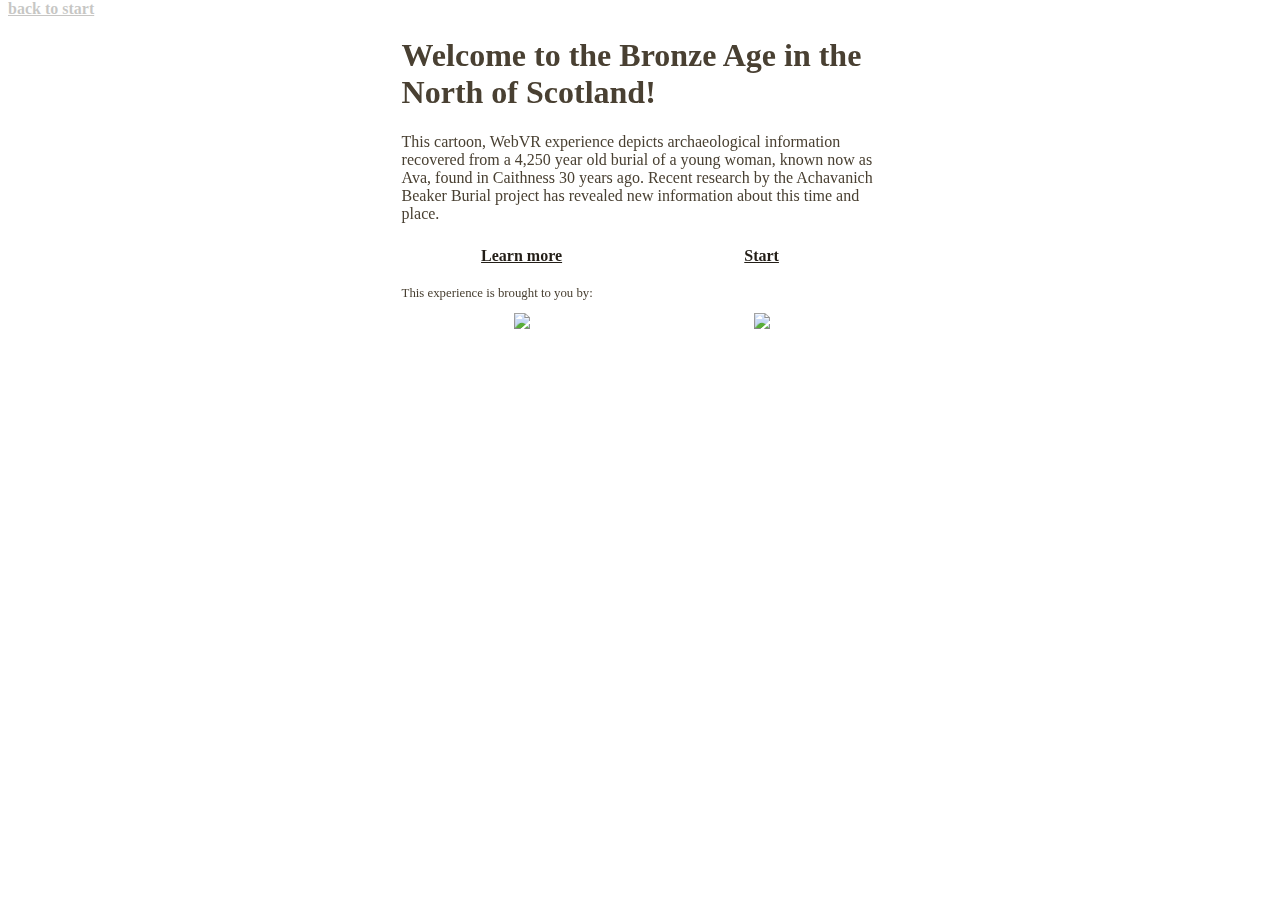
==== commit 20745a55: "tweak" ====
--- a/index.html
+++ b/index.html
@@ -33,6 +33,7 @@
           
         </div>
       </div>
+      <span class="btn" onclick="showSplash()"><strong><a href="#">back to start</a></strong></span>      
     <a-scene id="avascene" ava-environment>
         <a-assets>
             <img id="bg" src="imgs/bg.png">
@@ -55,54 +56,52 @@
             <img id="wood2" src="imgs/wood2.jpg">
             <img id="wall2" src="imgs/wattle-wall.png">
             <img id="brown" src="imgs/brown.png">
-            <img id="cow1" src="imgs/cow1.png">    
+            <img id="roof" src="imgs/roof.png">
+            <img id="cow1" src="imgs/cow1.png">
+            <a-asset-item id="roof1" src="models/roof.glb"></a-asset-item>
+            <a-asset-item id="ava" src="models/ava.glb"></a-asset-item>
+            <a-asset-item id="base" src="models/base.glb"></a-asset-item>
             <audio id="ambient" src="audio/ambient.mp3" preload="auto" loop="true"></audio>
         </a-assets>
         <a-entity>
-          <a-animation attribute="rotation" from="0 0 0" to="0 360 0" dur="240000" easing="linear" repeat="indefinite"></a-animation> 
+          <a-animation attribute="rotation" from="0 360 0" to="0 0 0" dur="360000" easing="linear" repeat="indefinite"></a-animation> 
           <a-entity id="cam" camera look-controls position="0 1.8 -15"> 
             <a-entity cursor position="0 0 -1" geometry="primitive: ring; radiusInner: 0.02; radiusOuter: 0.03" material="color: black; shader: flat"></a-entity> 
           </a-entity>
         </a-entity>
         
         <a-sky src="#bg" theta-start="-2"></a-sky>
-        <a-plane src="#ground" height="40" width="40" position="0 0 0" rotation="-90 0 0" material="transparency:true;"></a-plane>
+        <a-plane src="#ground" height="40" width="40" position="0 0 0" rotation="-90 0 0"></a-plane>
   
+        <!-- <a-gltf-model src="#ava" position="0 .96 0" scale="5 5 5"></a-gltf-model> -->
         <!--cows-->
         <a-entity position="-14.475 1.014 14.604" geometry="depth:0;height:2.31;width:2.5" material="transparent:true;src:#cow1" look-at="#cam"></a-entity>
-
+        <!--SMALL HOUSE ROOF-->
+        <a-gltf-model src="#roof1" position="-4.883 -1.767 -1.255" rotation="-23.548565379876834 -149.7711676471972 -12.776958831417359" scale="22.5 22.7 22.5" gltf-model="models/roof.glb"></a-gltf-model>
         <!--SMALL HOUSE BASE-->
-        <a-entity position="-9.643 0 -4.495" geometry="primitive:sphere;radius:0.76" material=" src:#brown;repeat:3 3"></a-entity>
-        <a-entity position="-12.419 0 -4.954" geometry="primitive:sphere;radius:0.76" material="src:#brown;repeat:3 3"></a-entity>
-        <a-entity position="-10.634 0 -10.209" rotation="90.01166961505233 -169.42362002018442 0" geometry="radius:4.17;arc:30;radiusTubular:0.38;primitive:torus" material=" src:#brown;repeat:2 2"></a-entity>
-        <a-entity position="-10.39 0 -10.764" rotation="90.01166961505233 23.49126960036375 0" geometry="arc:70;radiusTubular:0.38;radius:6;primitive:torus" material="src:#brown;repeat:5 5"></a-entity>
-        <a-entity position="-8.41 0 -8.702" rotation="90.01166961505233 157.16232320438482 0" geometry="arc:30;radius:6.8;radiusTubular:0.38;primitive:torus" material=" src:#brown;repeat:3 3"></a-entity>
-        <a-entity position="-3.989 0 -11.805" rotation="90.01166961505233 -148.22418160034397 0" geometry="primitive:torus;arc:20;radius:11;radiusTubular:0.38" material="src:#brown;repeat:3 3"></a-entity>
-        <a-entity position="-5.997 0 -11.261" rotation="90.01166961505233 -135.84829322551818 0" geometry="primitive:torus;arc:15;radius:9;radiusTubular:0.38" material="src:#brown;repeat:3 3"></a-entity>
-        <a-entity position="-11.255 0 -11.299" rotation="90.012 -38.445 0" geometry="primitive:torus;arc:38;radius:7;radiusTubular:0.38" material="src:#brown;repeat:4 4"></a-entity>
-        <a-entity position="-8.819 0 -10.936" rotation="90.011669 84.511274 0" geometry="primitive:torus;arc:60;radius:4.5;radiusTubular:0.38" material="repeat:3 3;src:#brown;repeat:4 4"></a-entity>
-        <a-entity position="-9.218 0 -10.8" rotation="90.01166961505233 138.99956109873773 0" geometry="radius:4.7;arc:62;primitive:torus;radiusTubular:0.38" material="repeat:4 4;src:#brown;repeat:4 4"></a-entity>
+        <a-gltf-model src="#base" position="-5.168 -0.219 -19.514" rotation="-0.4583662361046586 -23.892340056955327 -0.4583662361046586" scale="21 21 21" gltf-model="models/base.glb"></a-gltf-model>
+
 
       <!--ENCLOSURE POSTS-->
-        <a-entity position="-16.614 0.493 17.095" geometry="height:1.23;radius:0.12;primitive:cylinder" material="src:#wood1"></a-entity>
-        <a-entity position="-14.726 0.596 17.883" geometry="radius:0.135;height:1.2;primitive:cylinder" material="src:#wood2"></a-entity>
-        <a-entity position="-17.342 0.596 15.65" geometry="radius:0.13;height:1.359;primitive:cylinder" material="src:#wood1"></a-entity>
-        <a-entity position="-17.631 0.596 13.567" geometry="radius:0.12;height:1.318;primitive:cylinder" material="src:#wood2"></a-entity>
-        <a-entity position="-16.901 0.596 11.511" geometry="height:1.258;radius:0.13;primitive:cylinder" material="src:#wood1"></a-entity>
-        <a-entity position="-15.29 0.596 10.037" geometry="radius:0.12;height:1.2598;primitive:cylinder" material="src:#wood2"></a-entity>
-        <a-entity position="-13.053 0.596 9.102" geometry="height:1.1697;radius:0.12;primitive:cylinder" material="src:#wood1"></a-entity>
-        <a-entity position="-11.02 0.596 8.285" geometry="radius:0.14;height:1.1897;primitive:cylinder" material="src:#wood2"></a-entity>
-        <a-entity position="-8.957 0.596 7.579" geometry="radius:0.13;height:1.2198;primitive:cylinder" material="src:#wood1"></a-entity>
-        <a-entity position="-6.648 0.596 7.456" geometry="radius:0.15;height:1.1597;primitive:cylinder" material="src:#wood2"></a-entity>
-        <a-entity position="-4.922 0.688 8.062" geometry="height:1.409;radius:0.12;primitive:cylinder" material="src:#wood1"></a-entity>
-        <a-entity position="-2.856 0.629 10.607" geometry="height:1.339;radius:0.19;primitive:cylinder" material="src:#wood2"></a-entity>
-        <a-entity position="-2.452 0.596 12.702" geometry="height:1.159;radius:0.17;primitive:cylinder" material="src:#wood1"></a-entity>
-        <a-entity position="-2.508 0.596 14.458" geometry="height:1.189;radius:0.13;primitive:cylinder" material="src:#wood2"></a-entity>
-        <a-entity position="-5.412 0.571 16.37" geometry="radius:0.13;height:1.2;primitive:cylinder" material="src:#wood1"></a-entity>
-        <a-entity position="-7.455 0.571 16.949" geometry="primitive:cylinder;height:1.2;radius:0.14" material="src:#wood2"></a-entity>
-        <a-entity position="-9.727 0.571 17.563" geometry="radius:0.13;height:1.2;primitive:cylinder" material="src:#wood1"></a-entity>
-        <a-entity position="-3.768 0.596 15.649" geometry="primitive:cylinder;height:1.189;radius:0.13" material="src:#wood2"></a-entity>
-        <a-entity position="-12.393 0.671 18.007" geometry="height:1.429;radius:0.13;primitive:cylinder" material="src:#wood1"></a-entity>
+        <a-entity position="-16.614 0.493 17.095" geometry="height:1.23;radius:0.12;primitive:cylinder;segmentsRadial:8;segmentsHeight:1" material="src:#wood1"></a-entity>
+        <a-entity position="-14.726 0.596 17.883" geometry="radius:0.135;height:1.2;primitive:cylinder;segmentsRadial:8;segmentsHeight:1" material="src:#wood2"></a-entity>
+        <a-entity position="-17.342 0.596 15.65" geometry="radius:0.13;height:1.359;primitive:cylinder;segmentsRadial:8;segmentsHeight:1" material="src:#wood1"></a-entity>
+        <a-entity position="-17.631 0.596 13.567" geometry="radius:0.12;height:1.318;primitive:cylinder;segmentsRadial:8;segmentsHeight:1" material="src:#wood2"></a-entity>
+        <a-entity position="-16.901 0.596 11.511" geometry="height:1.258;radius:0.13;primitive:cylinder;segmentsRadial:8;segmentsHeight:1" material="src:#wood1"></a-entity>
+        <a-entity position="-15.29 0.596 10.037" geometry="radius:0.12;height:1.2598;primitive:cylinder;segmentsRadial:8;segmentsHeight:1" material="src:#wood2"></a-entity>
+        <a-entity position="-13.053 0.596 9.102" geometry="height:1.1697;radius:0.12;primitive:cylinder;segmentsRadial:8;segmentsHeight:1" material="src:#wood1"></a-entity>
+        <a-entity position="-11.02 0.596 8.285" geometry="radius:0.14;height:1.1897;primitive:cylinder;segmentsRadial:8;segmentsHeight:1" material="src:#wood2"></a-entity>
+        <a-entity position="-8.957 0.596 7.579" geometry="radius:0.13;height:1.2198;primitive:cylinder;segmentsRadial:8;segmentsHeight:1" material="src:#wood1"></a-entity>
+        <a-entity position="-6.648 0.596 7.456" geometry="radius:0.15;height:1.1597;primitive:cylinder;segmentsRadial:8;segmentsHeight:1" material="src:#wood2"></a-entity>
+        <a-entity position="-4.922 0.688 8.062" geometry="height:1.409;radius:0.12;primitive:cylinder;segmentsRadial:8;segmentsHeight:1" material="src:#wood1"></a-entity>
+        <a-entity position="-2.856 0.629 10.607" geometry="height:1.339;radius:0.19;primitive:cylinder;segmentsRadial:8;segmentsHeight:1" material="src:#wood2"></a-entity>
+        <a-entity position="-2.452 0.596 12.702" geometry="height:1.159;radius:0.17;primitive:cylinder;segmentsRadial:8;segmentsHeight:1" material="src:#wood1"></a-entity>
+        <a-entity position="-2.508 0.596 14.458" geometry="height:1.189;radius:0.13;primitive:cylinder;segmentsRadial:8;segmentsHeight:1" material="src:#wood2"></a-entity>
+        <a-entity position="-5.412 0.571 16.37" geometry="radius:0.13;height:1.2;primitive:cylinder;segmentsRadial:8;segmentsHeight:1" material="src:#wood1"></a-entity>
+        <a-entity position="-7.455 0.571 16.949" geometry="primitive:cylinder;height:1.2;radius:0.14;segmentsRadial:8;segmentsHeight:1" material="src:#wood2"></a-entity>
+        <a-entity position="-9.727 0.571 17.563" geometry="radius:0.13;height:1.2;primitive:cylinder;segmentsRadial:8;segmentsHeight:1" material="src:#wood1"></a-entity>
+        <a-entity position="-3.768 0.596 15.649" geometry="primitive:cylinder;height:1.189;radius:0.13;segmentsRadial:8;segmentsHeight:1" material="src:#wood2"></a-entity>
+        <a-entity position="-12.393 0.671 18.007" geometry="height:1.429;radius:0.13;primitive:cylinder;segmentsRadial:8;segmentsHeight:1" material="src:#wood1"></a-entity>
 
         <!--ENCLOSURE FENCE-->        
         <a-entity position="-11.071 0.56 17.798" rotation="0 9.33921206063242 0" geometry="depth:0;height:1.16;width:2.53" material="transparent:true;src:#fence"></a-entity>
@@ -126,488 +125,237 @@
         <a-entity position="-2.228 0.575 12.432" rotation="9.224620501606255 3.953408786402681 0.6302535746439055" geometry="depth:0;height:1.16;width:1.8" material="transparent:true;src:#fence"></a-entity>
         <a-entity position="-4.606 0.56 16.059" rotation="0 23.319382261824504 0" geometry="width:1.6;depth:0;height:1.16" material="transparent:true;src:#fence"></a-entity>
         <!--SMALL HOUSE WALLS-->
-        <a-entity position="-11.135 1.09 -11.148" rotation="0 6.990085100596043 0" geometry="height:3;thetaLength:45;radius:7;openEnded:true;primitive:cylinder" material="src:#wall2"></a-entity>
-        <a-entity position="-10.396 1.09 -10.48" rotation="0 51.2224268846956 0" geometry="thetaLength:65;radius:6;height:3;openEnded:true;primitive:cylinder" material="src:#wall2"></a-entity>
-        <a-entity position="-8.951 1.09 -10.94" rotation="0 117.9147142379234 0" geometry="thetaLength:50;radius:4.5;height:3;openEnded:true;primitive:cylinder" material="src:#wall2"></a-entity>
-        <a-entity position="-8.951 1.09 -9.416" rotation="0 170.1684651538545 0" geometry="thetaLength:50;radius:6;height:3;openEnded:true;primitive:cylinder" material="src:#wall2"></a-entity>
-        <a-entity position="-8.55 1.09 -8.708" rotation="0 -141.80705429487875 0" geometry="thetaLength:30;radius:6.8;height:3;openEnded:true;primitive:cylinder" material="src:#wall2"></a-entity>
-        <a-entity position="-8.55 1.09 -8.708" rotation="0 -112.01324894807594 0" scale="-1 1 1" geometry="thetaLength:32;radius:6.8;height:3;openEnded:true;primitive:cylinder" material="src:#wall2"></a-entity>
-        <a-entity position="-8.951 1.09 -9.416" rotation="0 -141.978941633418 0" scale="-1 1 1" geometry="primitive:cylinder;height:3;openEnded:true;radius:6;thetaLength:50" material="src:#wall2"></a-entity>
-        <a-entity position="-8.951 1.09 -10.94" rotation="0 165.0118449976771 0" scale="-1 1 1" geometry="primitive:cylinder;height:3;openEnded:true;radius:4.5;thetaLength:50" material="src:#wall2"></a-entity>
-        <a-entity position="-10.396 1.09 -10.48" rotation="0 114.99262948275623 0" scale="-1 1 1" geometry="primitive:cylinder;height:3;openEnded:true;radius:6;thetaLength:65" material="src:#wall2"></a-entity>
-        <a-entity position="-11.135 1.09 -11.148" rotation="0 51.738088900313336 0" scale="-1 1 1" geometry="primitive:cylinder;height:3;openEnded:true;radius:7;thetaLength:45" material="src:#wall2"></a-entity>
-        <a-entity position="-10.780000000000001 1.09 -10.346" rotation="0 -102.50214954890427 0" geometry="radius:4.17;thetaLength:30;height:3;openEnded:true;primitive:cylinder" material="src:#wall2"></a-entity>
-        <a-entity position="-10.79 1.09 -10.346" rotation="0 -102.50214954890427 0" geometry="primitive:cylinder;height:3;openEnded:true;radius:4.17;thetaLength:30" material="src:#wall2"></a-entity>
-        <a-entity position="-10.79 1.09 -10.346" rotation="0 -70.0154425649866 0" scale="-1 1 1" geometry="thetaLength:35;primitive:cylinder;height:3;openEnded:true;radius:4.17" material="src:#wall2"></a-entity>  
-        <a-entity position="-4.121 1.09 -11.913" rotation="0 -55 0" scale="-1 1 1" geometry="primitive:cylinder;height:3;openEnded:true;radius:11;thetaLength:20" material="src:#wall2"></a-entity>
-        <a-entity position="-10.79 1.09 -10.346" rotation="0 -71.23 0" geometry="thetaLength:32;primitive:cylinder;height:3;openEnded:true;radius:4.17" material="src:#wall2" scale="-1 1 1"></a-entity>  
-        <a-entity position="-4.131 1.09 -11.913" rotation="0 -75.45854161872941 0" geometry="thetaLength:20;radius:11;height:3;openEnded:true;primitive:cylinder" material="src:#wall2"></a-entity>
-        <a-entity position="-5.842 1.09 -10.884" rotation="0 -43.61 0" scale="-1 1 1" geometry="primitive:cylinder;height:3;openEnded:true;radius:9;thetaLength:13" material="src:#wall2"></a-entity>
-        <a-entity position="-5.842 1.09 -10.884" rotation="0 -56.550934379412254 0" geometry="thetaLength:13;radius:9;height:3;openEnded:true;primitive:cylinder" material="src:#wall2"></a-entity>
+        <a-entity position="-11.135 1.09 -11.148" rotation="0 6.990085100596043 0" geometry="height:3;thetaLength:45;radius:7;openEnded:true;primitive:cylinder;segmentsRadial:8;segmentsHeight:1" material="src:#wall2"></a-entity>
+        <a-entity position="-10.396 1.09 -10.48" rotation="0 51.2224268846956 0" geometry="thetaLength:65;radius:6;height:3;openEnded:true;primitive:cylinder;segmentsRadial:8;segmentsHeight:1" material="src:#wall2"></a-entity>
+        <a-entity position="-8.951 1.09 -10.94" rotation="0 117.9147142379234 0" geometry="thetaLength:50;radius:4.5;height:3;openEnded:true;primitive:cylinder;segmentsRadial:8;segmentsHeight:1" material="src:#wall2"></a-entity>
+        <a-entity position="-8.951 1.09 -9.416" rotation="0 170.1684651538545 0" geometry="thetaLength:50;radius:6;height:3;openEnded:true;primitive:cylinder;segmentsRadial:8;segmentsHeight:1" material="src:#wall2"></a-entity>
+        <a-entity position="-8.55 1.09 -8.708" rotation="0 -141.80705429487875 0" geometry="thetaLength:30;radius:6.8;height:3;openEnded:true;primitive:cylinder;segmentsRadial:8;segmentsHeight:1" material="src:#wall2"></a-entity>
+        <a-entity position="-8.55 1.09 -8.708" rotation="0 -112.01324894807594 0" scale="-1 1 1" geometry="thetaLength:32;radius:6.8;height:3;openEnded:true;primitive:cylinder;segmentsRadial:8;segmentsHeight:1" material="src:#wall2"></a-entity>
+        <a-entity position="-8.951 1.09 -9.416" rotation="0 -141.978941633418 0" scale="-1 1 1" geometry="primitive:cylinder;height:3;openEnded:true;radius:6;thetaLength:50;segmentsRadial:8;segmentsHeight:1" material="src:#wall2"></a-entity>
+        <a-entity position="-8.951 1.09 -10.94" rotation="0 165.0118449976771 0" scale="-1 1 1" geometry="primitive:cylinder;height:3;openEnded:true;radius:4.5;thetaLength:50;segmentsRadial:8;segmentsHeight:1" material="src:#wall2"></a-entity>
+        <a-entity position="-10.396 1.09 -10.48" rotation="0 114.99262948275623 0" scale="-1 1 1" geometry="primitive:cylinder;height:3;openEnded:true;radius:6;thetaLength:65;segmentsRadial:8;segmentsHeight:1" material="src:#wall2"></a-entity>
+        <a-entity position="-11.135 1.09 -11.148" rotation="0 51.738088900313336 0" scale="-1 1 1" geometry="primitive:cylinder;height:3;openEnded:true;radius:7;thetaLength:45;segmentsRadial:8;segmentsHeight:1" material="src:#wall2"></a-entity>
+        <a-entity position="-10.780000000000001 1.09 -10.346" rotation="0 -102.50214954890427 0" geometry="radius:4.17;thetaLength:30;height:3;openEnded:true;primitive:cylinder;segmentsRadial:8;segmentsHeight:1" material="src:#wall2"></a-entity>
+        <a-entity position="-10.79 1.09 -10.346" rotation="0 -102.50214954890427 0" geometry="primitive:cylinder;height:3;openEnded:true;radius:4.17;thetaLength:30;segmentsRadial:8;segmentsHeight:1" material="src:#wall2"></a-entity>
+        <a-entity position="-10.79 1.09 -10.346" rotation="0 -70.0154425649866 0" scale="-1 1 1" geometry="thetaLength:35;primitive:cylinder;height:3;openEnded:true;radius:4.17;segmentsRadial:8;segmentsHeight:1" material="src:#wall2"></a-entity>  
+        <a-entity position="-4.121 1.09 -11.913" rotation="0 -55 0" scale="-1 1 1" geometry="primitive:cylinder;height:3;openEnded:true;radius:11;thetaLength:20;segmentsRadial:8;segmentsHeight:1" material="src:#wall2"></a-entity>
+        <a-entity position="-10.79 1.09 -10.346" rotation="0 -71.23 0" geometry="thetaLength:32;primitive:cylinder;height:3;openEnded:true;radius:4.17;segmentsRadial:8;segmentsHeight:1" material="src:#wall2" scale="-1 1 1"></a-entity>  
+        <a-entity position="-4.131 1.09 -11.913" rotation="0 -75.45854161872941 0" geometry="thetaLength:20;radius:11;height:3;openEnded:true;primitive:cylinder;segmentsRadial:8;segmentsHeight:1" material="src:#wall2"></a-entity>
+        <a-entity position="-5.842 1.09 -10.884" rotation="0 -43.61 0" scale="-1 1 1" geometry="primitive:cylinder;height:3;openEnded:true;radius:9;thetaLength:13;segmentsRadial:8;segmentsHeight:1" material="src:#wall2"></a-entity>
+        <a-entity position="-5.842 1.09 -10.884" rotation="0 -56.550934379412254 0" geometry="thetaLength:13;radius:9;height:3;openEnded:true;primitive:cylinder;segmentsRadial:8;segmentsHeight:1" material="src:#wall2"></a-entity>
         <!--SMALL HOUSE POSTS-->
-        <a-entity position="-10.474 1.143 -4.229" geometry="primitive:cylinder;height:2.5;radius:0.2" material="src:#wood1"></a-entity>
-        <a-entity position="-11.853 1.143 -4.359" geometry="radius:0.2;height:2.5;primitive:cylinder" material="src:#wood2"></a-entity>   
-        <a-entity position="-11.177 2.436 -4.23" geometry="radius:0.15;primitive:cylinder;height:2" material="src:#wood2" rotation="-90 83.250 0"></a-entity>
-        <a-entity position="-7.726 1.083 -9.711" geometry="radius:0.12;height:5;primitive:cylinder" material="src:#wood2"></a-entity>
-        <a-entity position="-8.128 1.132 -9.061" geometry="primitive:cylinder;height:5;radius:0.1" material="src:#wood1"></a-entity>
-        <a-entity position="-8.858 1.05 -8.462" geometry="radius:0.09;height:5;primitive:cylinder" material="src:#wood1"></a-entity>
-        <a-entity position="-9.803 1.14 -8.313" geometry="radius:0.08;height:5;primitive:cylinder" material="src:#wood2"></a-entity>
-        <a-entity position="-10.58 1.116 -8.447" geometry="radius:0.1;height:5;primitive:cylinder" material="src:#wood2"></a-entity>
-        <a-entity position="-11.506 1.097 -9.679" geometry="radius:0.11;height:5;primitive:cylinder" material="src:#wood2"></a-entity>
-        <a-entity position="-11.45 1.097 -10.604" geometry="primitive:cylinder;height:5;radius:0.109" material="src:#wood1"></a-entity>
-        <a-entity position="-10.945 1.088 -11.463" geometry="primitive:cylinder;height:5;radius:0.108" material="src:#wood2"></a-entity>
-        <a-entity position="-9.878 1.113 -11.983" geometry="radius:0.12;height:5;primitive:cylinder" material="src:#wood2"></a-entity>
-        <a-entity position="-8.681 1.07 -11.871" geometry="radius:0.11;height:5;primitive:cylinder" material="src:#wood1"></a-entity>
-        <a-entity position="-7.661 1.034 -10.871" geometry="radius:0.1;height:5;primitive:cylinder" material="src:#wood2"></a-entity>
-        <a-entity position="-8.152 3.645 -11.382" geometry="height:1.5;radius:0.08;primitive:cylinder" material="src:#wood2" rotation="90.01166961505233 45.492848933387364 0"></a-entity>
-        <a-entity position="-7.682 3.645 -10.315" geometry="height:1.21;radius:0.08;primitive:cylinder" material="src:#wood1" rotation="89.43871181992151 -157.39150632243712 -153.49539331554755"></a-entity>
-        <a-entity position="-9.252 3.634 -11.937" geometry="height:1.3;radius:0.08;primitive:cylinder" material="src:#wood2" rotation="90.01166961505233 82.84969717591703 0"></a-entity>
-        <a-entity position="-10.419 3.586 -11.747" geometry="height:1.140;radius:0.08;primitive:cylinder" material="src:#wood1" rotation="90.01166961505233 115.27910838032163 0"></a-entity>
-        <a-entity position="-11.202 3.619 -11.06" geometry="height:0.980;radius:0.08;primitive:cylinder" material="src:#wood1" rotation="90.01166961505233 147.70851958472622 0"></a-entity>
-        <a-entity position="-11.516 3.619 -10.146" geometry="height:0.890;radius:0.08;primitive:cylinder" material="src:#wood1" rotation="90.01166961505233 174.694831735388 0"></a-entity>
-        <a-entity position="-11.055 3.619 -9.05" geometry="height:1.61;radius:0.08;primitive:cylinder" material="src:#wood2" rotation="90.01166961505233 -142.7237867670881 0"></a-entity>
-        <a-entity position="-10.157 3.619 -8.375" geometry="height:0.850;radius:0.08;primitive:cylinder" material="src:#wood2" rotation="90.01166961505233 -101.81460019474729 0"></a-entity>
-        <a-entity position="-9.321 3.619 -8.375" geometry="height:0.890;radius:0.08;primitive:cylinder" material="src:#wood2" rotation="90.01166961505233 -78.0941474763312 0"></a-entity>
-        <a-entity position="-8.469 3.619 -8.792" geometry="height:0.990;radius:0.08;primitive:cylinder" material="src:#wood2" rotation="87.03228908037204 4.182591904455009 53.85803274229738"></a-entity>
-        <a-entity position="-7.904 3.619 -9.399" geometry="height:0.730;radius:0.08;primitive:cylinder" material="src:#wood1" rotation="87.03228908037204 20.569184845196553 53.85803274229738"></a-entity>
-        <a-entity position="-12.427 3.375 -10.148" geometry="height:5.2;radius:0.1;primitive:cylinder" material="src:#wood2" rotation="-0.4583662361046586 -3.552338329811104 -68.23927340008105"></a-entity>
-        <a-entity position="-11.837 3.358 -11.577" geometry="height:5;radius:0.1;primitive:cylinder" material="src:#wood2" rotation="-0.2291831180523293 -36.325524211294194 -64.22856883416529"></a-entity>
-        <a-entity position="-10.648 3.37 -12.606" geometry="primitive:cylinder;height:5;radius:0.1" material="src:#wood1" rotation="-0.2291831180523293 -66.17662533761009 -64.22856883416529"></a-entity>
-        <a-entity position="-9.184 3.317 -13.096" geometry="height:4.58;radius:0.1;primitive:cylinder" material="src:#wood1" rotation="-0.2291831180523293 -97.46012095175304 -64.22856883416529"></a-entity>
-        <a-entity position="-7.54 3.353 -12.304" geometry="primitive:cylinder;height:5;radius:0.1" material="src:#wood2" rotation="3.20856365273261 -132.12406755716785 -67.32254092787173"></a-entity>
-        <a-entity position="-7.54 3.353 -12.304" geometry="primitive:cylinder;height:5;radius:0.1" material="src:#wood1" rotation="3.20856365273261 -132.12406755716785 -67.32254092787173"></a-entity>
-        <a-entity position="-6.817 3.38 -10.358" geometry="primitive:cylinder;height:5;radius:0.1" material="src:#wood2" rotation="-0.40107045659157625 -172.17381743681239 -63.02535746439056"></a-entity>
-        <a-entity position="-7.185 3.379 -8.834" geometry="primitive:cylinder;height:5;radius:0.1" material="src:#wood1" rotation="-0.2291831180523293 156.47477385022782 -64.22856883416529"></a-entity>
-        <a-entity position="-7.968 3.341 -7.907" geometry="primitive:cylinder;height:5;radius:0.1" material="src:#wood2" rotation="1.2032113697747289 131.20733508495852 -65.89014644004466"></a-entity>
-        <a-entity position="-9.124 3.106 -6.757" geometry="height:4.02;radius:0.1;primitive:cylinder" material="src:#wood1" rotation="0.2864788975654116 99.92383947081557 -67.32254092787173"></a-entity>
-        <a-entity position="-10.121 3.23 -6.473" geometry="height:4.85;radius:0.1;primitive:cylinder" material="src:#wood2" rotation="-0.9740282517223996 81.53189424711614 -70.53110458060435"></a-entity>
-        <a-entity position="-10.919 3.259 -6.803" geometry="height:5.7;radius:0.1;primitive:cylinder" material="src:#wood2" rotation="-2.4064227395494577 68.52575229764645 -70.81758347816975"></a-entity>
-        <a-entity position="-12.01 3.237 -8.203" geometry="height:4.36;radius:0.1;primitive:cylinder" material="src:#wood1" rotation="1.3178029288008934 32.0856365273261 -66.63499157371474"></a-entity>
-        <a-entity position="-8.793 1.143 -5.005" geometry="primitive:cylinder;height:2.5;radius:0.15" material="src:#wood1"></a-entity>
-        <a-entity position="-6.529 1.143 -6.275" geometry="primitive:cylinder;height:2.5;radius:0.18" material="src:#wood2"></a-entity>
-        <a-entity position="-5.215 1.143 -7.977" geometry="primitive:cylinder;height:2.5;radius:0.17" material="src:#wood2"></a-entity>
-        <a-entity position="-4.701 1.143 -10.648" geometry="primitive:cylinder;height:2.5;radius:0.16" material="src:#wood1"></a-entity>
-        <a-entity position="-6.027 1.143 -13.936" geometry="primitive:cylinder;height:2.5;radius:0.15" material="src:#wood1"></a-entity>
-        <a-entity position="-8.916 1.143 -15.061" geometry="primitive:cylinder;height:2.5;radius:0.14" material="src:#wood2"></a-entity>
-        <a-entity position="-11.527 1.143 -14.544" geometry="primitive:cylinder;height:2.5;radius:0.15" material="src:#wood2"></a-entity>
-        <a-entity position="-13.583 1.143 -12.851" geometry="primitive:cylinder;height:2.5;radius:0.14" material="src:#wood1"></a-entity>
-        <a-entity position="-14.698 1.143 -10.283" geometry="primitive:cylinder;height:2.5;radius:0.16" material="src:#wood2"></a-entity>
-        <a-entity position="-13.686 1.143 -7.157" geometry="primitive:cylinder;height:2.5;radius:0.15" material="src:#wood2"></a-entity>
-        <a-entity position="-11.853 1.143 -4.359" geometry="primitive:cylinder;height:2.5;radius:0.15" material="src:#wood1"></a-entity>
-           <!--SMALL HOUSE ROOF-->
+        <a-entity position="-10.474 1.143 -4.229" geometry="primitive:cylinder;height:2.5;radius:0.2;segmentsRadial:8;segmentsHeight:1" material="src:#wood1"></a-entity>
+        <a-entity position="-11.853 1.143 -4.359" geometry="radius:0.2;height:2.5;primitive:cylinder;segmentsRadial:8;segmentsHeight:1" material="src:#wood2"></a-entity>   
+        <a-entity position="-11.177 2.436 -4.23" geometry="radius:0.15;primitive:cylinder;height:2;segmentsRadial:8;segmentsHeight:1" material="src:#wood2" rotation="-90 83.250 0"></a-entity>
+        <a-entity position="-7.726 1.083 -9.711" geometry="radius:0.12;height:5;primitive:cylinder;segmentsRadial:8;segmentsHeight:1" material="src:#wood2"></a-entity>
+        <a-entity position="-8.128 1.132 -9.061" geometry="primitive:cylinder;height:5;radius:0.1;segmentsRadial:8;segmentsHeight:1" material="src:#wood1"></a-entity>
+        <a-entity position="-8.858 1.05 -8.462" geometry="radius:0.09;height:5;primitive:cylinder;segmentsRadial:8;segmentsHeight:1" material="src:#wood1"></a-entity>
+        <a-entity position="-9.803 1.14 -8.313" geometry="radius:0.08;height:5;primitive:cylinder;segmentsRadial:8;segmentsHeight:1" material="src:#wood2"></a-entity>
+        <a-entity position="-10.58 1.116 -8.447" geometry="radius:0.1;height:5;primitive:cylinder;segmentsRadial:8;segmentsHeight:1" material="src:#wood2"></a-entity>
+        <a-entity position="-11.506 1.097 -9.679" geometry="radius:0.11;height:5;primitive:cylinder;segmentsRadial:8;segmentsHeight:1" material="src:#wood2"></a-entity>
+        <a-entity position="-11.45 1.097 -10.604" geometry="primitive:cylinder;height:5;radius:0.109;segmentsRadial:8;segmentsHeight:1" material="src:#wood1"></a-entity>
+        <a-entity position="-10.945 1.088 -11.463" geometry="primitive:cylinder;height:5;radius:0.108;segmentsRadial:8;segmentsHeight:1" material="src:#wood2"></a-entity>
+        <a-entity position="-9.878 1.113 -11.983" geometry="radius:0.12;height:5;primitive:cylinder;segmentsRadial:8;segmentsHeight:1" material="src:#wood2"></a-entity>
+        <a-entity position="-8.681 1.07 -11.871" geometry="radius:0.11;height:5;primitive:cylinder;segmentsRadial:8;segmentsHeight:1" material="src:#wood1"></a-entity>
+        <a-entity position="-7.661 1.034 -10.871" geometry="radius:0.1;height:5;primitive:cylinder;segmentsRadial:8;segmentsHeight:1" material="src:#wood2"></a-entity>
+        <a-entity position="-8.152 3.645 -11.382" geometry="height:1.5;radius:0.08;primitive:cylinder;segmentsRadial:8;segmentsHeight:1" material="src:#wood2" rotation="90.01166961505233 45.492848933387364 0"></a-entity>
+        <a-entity position="-7.682 3.645 -10.315" geometry="height:1.21;radius:0.08;primitive:cylinder;segmentsRadial:8;segmentsHeight:1" material="src:#wood1" rotation="89.43871181992151 -157.39150632243712 -153.49539331554755"></a-entity>
+        <a-entity position="-9.252 3.634 -11.937" geometry="height:1.3;radius:0.08;primitive:cylinder;segmentsRadial:8;segmentsHeight:1" material="src:#wood2" rotation="90.01166961505233 82.84969717591703 0"></a-entity>
+        <a-entity position="-10.419 3.586 -11.747" geometry="height:1.140;radius:0.08;primitive:cylinder;segmentsRadial:8;segmentsHeight:1" material="src:#wood1" rotation="90.01166961505233 115.27910838032163 0"></a-entity>
+        <a-entity position="-11.202 3.619 -11.06" geometry="height:0.980;radius:0.08;primitive:cylinder;segmentsRadial:8;segmentsHeight:1" material="src:#wood1" rotation="90.01166961505233 147.70851958472622 0"></a-entity>
+        <a-entity position="-11.516 3.619 -10.146" geometry="height:0.890;radius:0.08;primitive:cylinder;segmentsRadial:8;segmentsHeight:1" material="src:#wood1" rotation="90.01166961505233 174.694831735388 0"></a-entity>
+        <a-entity position="-11.055 3.619 -9.05" geometry="height:1.61;radius:0.08;primitive:cylinder;segmentsRadial:8;segmentsHeight:1" material="src:#wood2" rotation="90.01166961505233 -142.7237867670881 0"></a-entity>
+        <a-entity position="-10.157 3.619 -8.375" geometry="height:0.850;radius:0.08;primitive:cylinder;segmentsRadial:8;segmentsHeight:1" material="src:#wood2" rotation="90.01166961505233 -101.81460019474729 0"></a-entity>
+        <a-entity position="-9.321 3.619 -8.375" geometry="height:0.890;radius:0.08;primitive:cylinder;segmentsRadial:8;segmentsHeight:1" material="src:#wood2" rotation="90.01166961505233 -78.0941474763312 0"></a-entity>
+        <a-entity position="-8.469 3.619 -8.792" geometry="height:0.990;radius:0.08;primitive:cylinder;segmentsRadial:8;segmentsHeight:1" material="src:#wood2" rotation="87.03228908037204 4.182591904455009 53.85803274229738"></a-entity>
+        <a-entity position="-7.904 3.619 -9.399" geometry="height:0.730;radius:0.08;primitive:cylinder;segmentsRadial:8;segmentsHeight:1" material="src:#wood1" rotation="87.03228908037204 20.569184845196553 53.85803274229738"></a-entity>
+        <a-entity position="-12.427 3.375 -10.148" geometry="height:5.2;radius:0.1;primitive:cylinder;segmentsRadial:8;segmentsHeight:1" material="src:#wood2" rotation="-0.4583662361046586 -3.552338329811104 -68.23927340008105"></a-entity>
+        <a-entity position="-11.837 3.358 -11.577" geometry="height:5;radius:0.1;primitive:cylinder;segmentsRadial:8;segmentsHeight:1" material="src:#wood2" rotation="-0.2291831180523293 -36.325524211294194 -64.22856883416529"></a-entity>
+        <a-entity position="-10.648 3.37 -12.606" geometry="primitive:cylinder;height:5;radius:0.1;segmentsRadial:8;segmentsHeight:1" material="src:#wood1" rotation="-0.2291831180523293 -66.17662533761009 -64.22856883416529"></a-entity>
+        <a-entity position="-9.184 3.317 -13.096" geometry="height:4.58;radius:0.1;primitive:cylinder;segmentsRadial:8;segmentsHeight:1" material="src:#wood1" rotation="-0.2291831180523293 -97.46012095175304 -64.22856883416529"></a-entity>
+        <a-entity position="-7.54 3.353 -12.304" geometry="primitive:cylinder;height:5;radius:0.1;segmentsRadial:8;segmentsHeight:1" material="src:#wood2" rotation="3.20856365273261 -132.12406755716785 -67.32254092787173"></a-entity>
+        <a-entity position="-7.54 3.353 -12.304" geometry="primitive:cylinder;height:5;radius:0.1;segmentsRadial:8;segmentsHeight:1" material="src:#wood1" rotation="3.20856365273261 -132.12406755716785 -67.32254092787173"></a-entity>
+        <a-entity position="-6.817 3.38 -10.358" geometry="primitive:cylinder;height:5;radius:0.1;segmentsRadial:8;segmentsHeight:1" material="src:#wood2" rotation="-0.40107045659157625 -172.17381743681239 -63.02535746439056"></a-entity>
+        <a-entity position="-7.185 3.379 -8.834" geometry="primitive:cylinder;height:5;radius:0.1;segmentsRadial:8;segmentsHeight:1" material="src:#wood1" rotation="-0.2291831180523293 156.47477385022782 -64.22856883416529"></a-entity>
+        <a-entity position="-7.968 3.341 -7.907" geometry="primitive:cylinder;height:5;radius:0.1;segmentsRadial:8;segmentsHeight:1" material="src:#wood2" rotation="1.2032113697747289 131.20733508495852 -65.89014644004466"></a-entity>
+        <a-entity position="-9.124 3.106 -6.757" geometry="height:4.02;radius:0.1;primitive:cylinder;segmentsRadial:8;segmentsHeight:1" material="src:#wood1" rotation="0.2864788975654116 99.92383947081557 -67.32254092787173"></a-entity>
+        <a-entity position="-10.121 3.23 -6.473" geometry="height:4.85;radius:0.1;primitive:cylinder;segmentsRadial:8;segmentsHeight:1" material="src:#wood2" rotation="-0.9740282517223996 81.53189424711614 -70.53110458060435"></a-entity>
+        <a-entity position="-10.919 3.259 -6.803" geometry="height:5.7;radius:0.1;primitive:cylinder;segmentsRadial:8;segmentsHeight:1" material="src:#wood2" rotation="-2.4064227395494577 68.52575229764645 -70.81758347816975"></a-entity>
+        <a-entity position="-12.01 3.237 -8.203" geometry="height:4.36;radius:0.1;primitive:cylinder;segmentsRadial:8;segmentsHeight:1" material="src:#wood1" rotation="1.3178029288008934 32.0856365273261 -66.63499157371474"></a-entity>
+        <a-entity position="-8.793 1.143 -5.005" geometry="primitive:cylinder;height:2.5;radius:0.15;segmentsRadial:8;segmentsHeight:1" material="src:#wood1"></a-entity>
+        <a-entity position="-6.529 1.143 -6.275" geometry="primitive:cylinder;height:2.5;radius:0.18;segmentsRadial:8;segmentsHeight:1" material="src:#wood2"></a-entity>
+        <a-entity position="-5.215 1.143 -7.977" geometry="primitive:cylinder;height:2.5;radius:0.17;segmentsRadial:8;segmentsHeight:1" material="src:#wood2"></a-entity>
+        <a-entity position="-4.701 1.143 -10.648" geometry="primitive:cylinder;height:2.5;radius:0.16;segmentsRadial:8;segmentsHeight:1" material="src:#wood1"></a-entity>
+        <a-entity position="-6.027 1.143 -13.936" geometry="primitive:cylinder;height:2.5;radius:0.15;segmentsRadial:8;segmentsHeight:1" material="src:#wood1"></a-entity>
+        <a-entity position="-8.916 1.143 -15.061" geometry="primitive:cylinder;height:2.5;radius:0.14;segmentsRadial:8;segmentsHeight:1" material="src:#wood2"></a-entity>
+        <a-entity position="-11.527 1.143 -14.544" geometry="primitive:cylinder;height:2.5;radius:0.15;segmentsRadial:8;segmentsHeight:1" material="src:#wood2"></a-entity>
+        <a-entity position="-13.583 1.143 -12.851" geometry="primitive:cylinder;height:2.5;radius:0.14;segmentsRadial:8;segmentsHeight:1" material="src:#wood1"></a-entity>
+        <a-entity position="-14.698 1.143 -10.283" geometry="primitive:cylinder;height:2.5;radius:0.16;segmentsRadial:8;segmentsHeight:1" material="src:#wood2"></a-entity>
+        <a-entity position="-13.686 1.143 -7.157" geometry="primitive:cylinder;height:2.5;radius:0.15;segmentsRadial:8;segmentsHeight:1" material="src:#wood2"></a-entity>
+        <a-entity position="-11.853 1.143 -4.359" geometry="primitive:cylinder;height:2.5;radius:0.15;segmentsRadial:8;segmentsHeight:1" material="src:#wood1"></a-entity>
+
           <!--Timber beams-->
-        <a-entity position="-10.691 4.096 -9.584" rotation="87.94902155258136 177.50232493152902 162.4335349195884" geometry="height:1.1101999;radius:0.03;primitive:cylinder" material="src:#wood2"></a-entity>
-        <a-entity position="-11.134 3.942 -9.495" rotation="87.94902155258136 179.39308565546074 162.4335349195884" geometry="height:1.2302;radius:0.03;primitive:cylinder" material="src:#wood2"></a-entity>
-        <a-entity position="-11.667 3.698 -9.354" rotation="87.94902155258136 177.04395869542438 162.4335349195884" geometry="height:1.71;radius:0.03;primitive:cylinder" material="src:#wood1"></a-entity>
-        <a-entity position="-11.134 3.942 -9.495" rotation="87.94902155258136 179.39308565546074 162.4335349195884" geometry="height:1.2302;radius:0.03;primitive:cylinder" material="src:#wood2"></a-entity>
-        <a-entity position="-11.667 3.698 -9.354" rotation="87.94902155258136 177.04395869542438 162.4335349195884" geometry="height:1.71;radius:0.03;primitive:cylinder" material="src:#wood1"></a-entity>
-        <a-entity position="-12.271 3.389 -9.172" rotation="89.43871181992151 -172.80407101145627 167.76204241430503" geometry="primitive:cylinder;height:2.14;radius:0.03" material="src:#wood2"></a-entity>
-        <a-entity position="-12.866 3.148 -9.015" rotation="88.63657090673836 177.04395869542438 162.14705602202298" geometry="height:2.37;radius:0.03;primitive:cylinder" material="src:#wood2"></a-entity>
-        <a-entity position="-13.397 2.898 -8.897" rotation="88.63657090673836 -178.13257850617293 162.14705602202298" geometry="primitive:cylinder;height:2.81;radius:0.03" material="src:#wood2"></a-entity>
-        <a-entity position="-10.633 4.224 -10.313" rotation="65.03070974734844 91.61595144141863 112.75809408174601" geometry="height:0.69;radius:0.03;primitive:cylinder" material="src:#wood1"></a-entity>
-        <a-entity position="-11.072 4.026 -10.48" rotation="87.94902155258136 139.85899779143395 165.3556196747556" geometry="height:0.93;radius:0.03;primitive:cylinder" material="src:#wood2"></a-entity>
-        <a-entity position="-11.521 3.821 -10.624" rotation="88.17820467063369 49.61814505832929 71.79161172989214" geometry="height:1.22;radius:0.03;primitive:cylinder" material="src:#wood1"></a-entity>
-        <a-entity position="-12.39 2.615 -13.484" rotation="89.32412026089534 115.16451682129545 167.18908461917422" geometry="height:2.63;radius:0.03;primitive:cylinder" material="src:#wood2"></a-entity>
-        <a-entity position="-12.015 2.881 -13.004" rotation="89.32412026089534 113.50293921541609 167.18908461917422" geometry="height:2.25;radius:0.03;primitive:cylinder" material="src:#wood2"></a-entity>
-        <a-entity position="-10.309 4.263 -10.885" rotation="83.93831698666561 156.1882949526624 -149.31280141109252" geometry="primitive:cylinder;height:0.78;radius:0.03" material="src:#wood1"></a-entity><a-entity position="-10.569 4.067 -11.206" rotation="87.54795109598979 96.60068425905679 149.25550563157944" geometry="height:1.1;radius:0.03;primitive:cylinder" material="src:#wood1"></a-entity>
-        <a-entity position="-10.844 3.809 -11.581" rotation="87.54795109598979 93.39212060632418 149.25550563157944" geometry="height:1.29;radius:0.03;primitive:cylinder" material="src:#wood2"></a-entity>
-        <a-entity position="-11.239 3.506 -12.022" rotation="87.54795109598979 97.91848718785769 149.25550563157944" geometry="height:1.69;radius:0.03;primitive:cylinder" material="src:#wood2"></a-entity>
-        <a-entity position="-10.243 2.565 -14.569" rotation="87.03228908037204 87.77713421404212 171.5435638621685" geometry="height:2.670;radius:0.03;primitive:cylinder" material="src:#wood1"></a-entity>
-        <a-entity position="-7.537 2.579 -14.334" rotation="88.40738778868602 12.776958831417359 124.33184154338863" geometry="height:3.1303;radius:0.03;primitive:cylinder" material="src:#wood2"></a-entity>
-        <a-entity position="-7.899 2.953 -13.673" rotation="88.40738778868602 9.511099399171666 124.33184154338863" geometry="height:2.6303;radius:0.03;primitive:cylinder" material="src:#wood2"></a-entity>
-        <a-entity position="-8.974 4.126 -11.438" rotation="84.51127478179643 -78.95358416902744 38.044397596686665" geometry="height:1.035;radius:0.03;primitive:cylinder" material="src:#wood1"></a-entity>
-        <a-entity position="-8.779 3.902 -11.829" rotation="87.89172577306829 -42.68535573724633 70.0154425649866" geometry="height:1.265;radius:0.03;primitive:cylinder" material="src:#wood2"></a-entity>
-        <a-entity position="-8.585 3.692 -12.223" rotation="87.89172577306829 -42.68535573724633 70.0154425649866" geometry="height:1.525;radius:0.03;primitive:cylinder" material="src:#wood1"></a-entity>
-        <a-entity position="-8.337 3.44 -12.732" rotation="87.89172577306829 -40.27893299769687 70.0154425649866" geometry="height:1.964;radius:0.03;primitive:cylinder" material="src:#wood2"></a-entity>
-        <a-entity position="-8.122 3.184 -13.207" rotation="88.40738778868602 11.631043241155712 124.33184154338863" geometry="primitive:cylinder;height:2.27;radius:0.03" material="src:#wood2"></a-entity>
-        <a-entity position="-10.14 2.899 -13.912" rotation="87.03228908037204 89.38141604040842 171.5435638621685" geometry="height:2.27;radius:0.03;primitive:cylinder" material="src:#wood2"></a-entity>
-        <a-entity position="-9.742 4.179 -11.419" rotation="81.76107736516848 93.27752904729802 172.4030005548647" geometry="height:0.91;radius:0.03;primitive:cylinder" material="src:#wood2"></a-entity>
-        <a-entity position="-9.814 4.006 -11.78" rotation="87.03228908037204 90.24085273310466 171.5435638621685" geometry="height:1.06;radius:0.03;primitive:cylinder" material="src:#wood1"></a-entity>
-        <a-entity position="-9.882 3.737 -12.32" rotation="87.03228908037204 85.88637349011042 171.5435638621685" geometry="height:1.36;radius:0.03;primitive:cylinder" material="src:#wood2"></a-entity>
-        <a-entity position="-9.973 3.465 -12.822" rotation="87.03228908037204 89.89707805602616 171.5435638621685" geometry="height:1.65;radius:0.03;primitive:cylinder" material="src:#wood1"></a-entity>
-        <a-entity position="-10.025 3.213 -13.337" rotation="87.03228908037204 88.69386668625144 171.5435638621685" geometry="height:1.91;radius:0.03;primitive:cylinder" material="src:#wood2"></a-entity>
-        <a-entity position="-11.615 3.198 -12.524" rotation="89.32412026089534 114.53426324665158 167.18908461917422" geometry="height:2.01;radius:0.03;primitive:cylinder" material="src:#wood2"></a-entity>
-        <a-entity position="-12.085 3.538 -10.827" rotation="88.17820467063369 42.97183463481174 71.79161172989214" geometry="height:1.641;radius:0.03;primitive:cylinder" material="src:#wood1"></a-entity>
-        <a-entity position="-12.661 3.216 -11.031" rotation="88.17820467063369 46.12310250803127 71.79161172989214" geometry="height:2.06;radius:0.03;primitive:cylinder" material="src:#wood2"></a-entity>
-        <a-entity position="-13.268 2.943 -11.238" rotation="88.17820467063369 43.83127132750798 71.79161172989214" geometry="height:2.32;radius:0.03;primitive:cylinder" material="src:#wood1"></a-entity>
-        <a-entity position="-13.858 2.696 -11.438" rotation="88.17820467063369 44.4042291226388 71.79161172989214" geometry="height:2.58;radius:0.03;primitive:cylinder" material="src:#wood2"></a-entity>
-        <a-entity position="-13.848 2.682 -8.775" rotation="87.72 179.45 162.491" geometry="primitive:cylinder;height:3.2;radius:0.03" material="src:#wood1"></a-entity>
-        <a-entity position="-5.654 2.633 -12.117" rotation="88.23550045014677 -148.62525205693555 10.198648753328653" geometry="height:3.46;radius:0.03;primitive:cylinder" material="src:#wood2"></a-entity>
-        <a-entity position="-6.162 2.926 -11.854" rotation="88.92304980430377 -123.93077108679705 36.09634109324186" geometry="height:2.95;radius:0.03;primitive:cylinder" material="src:#wood1"></a-entity>
-        <a-entity position="-6.808 3.279 -11.488" rotation="88.92304980430377 -120.95139055211679 36.09634109324186" geometry="height:2.57;radius:0.03;primitive:cylinder" material="src:#wood1"></a-entity>
-        <a-entity position="-7.396 3.591 -11.202" rotation="88.92304980430377 -120.32113697747289 36.09634109324186" geometry="height:2.13;radius:0.03;primitive:cylinder" material="src:#wood2"></a-entity>
-        <a-entity position="-7.821 3.868 -10.974" rotation="87.2041764189113 -19.595156593474155 136.8223214772406" geometry="height:1.74;radius:0.03;primitive:cylinder" material="src:#wood1"></a-entity>
-        <a-entity position="-8.253 4.06 -10.733" rotation="87.2041764189113 -17.074142294898532 136.8223214772406" geometry="height:1.37;radius:0.03;primitive:cylinder" material="src:#wood2"></a-entity>
-        <a-entity position="-8.738 4.356 -10.458" rotation="83.07888029396936 -6.818197762056796 147.1355617895954" geometry="height:1.13;radius:0.03;primitive:cylinder" material="src:#wood1"></a-entity>
-        <a-entity position="-5.208 2.578 -9.328" rotation="89.55330337894766 -91.27217676434014 100.89786772253797" geometry="height:2.62;radius:0.03;primitive:cylinder" material="src:#wood2"></a-entity>
-        <a-entity position="-6.871 3.424 -9.542" rotation="89.38141604040842 -38.27358071473899 156.47477385022782" geometry="height:1.74;radius:0.03;primitive:cylinder" material="src:#wood1"></a-entity>
-        <a-entity position="-7.471 3.761 -9.667" rotation="88.98034558381684 -157.67798522000254 37.07036934496426" geometry="height:1.45;radius:0.03;primitive:cylinder" material="src:#wood2"></a-entity>
-        <a-entity position="-7.856 3.953 -9.711" rotation="86.97499330085897 -168.96525378407975 22.058875112536693" geometry="height:1.20997;radius:0.03;primitive:cylinder" material="src:#wood1"></a-entity>
-        <a-entity position="-8.343 4.195 -9.786" rotation="83.25076763250861 -175.0386064124665 15.928226704636888" geometry="height:0.9597;radius:0.03;primitive:cylinder" material="src:#wood2"></a-entity>
-        <a-entity position="-8.76 4.417 -9.823" rotation="77.8076685787658 -177.21584603396363 13.693691303626675" geometry="height:0.7198;radius:0.03;primitive:cylinder" material="src:#wood2"></a-entity>
-        <a-entity position="-8.787 4.202 -9.265" rotation="77.8076685787658 152.46406928431207 13.693691303626675" geometry="primitive:cylinder;height:0.71998;radius:0.03" material="src:#wood1"></a-entity>
-        <a-entity position="-9.052 4.36 -9.445" rotation="77.8076685787658 152.46406928431207 13.693691303626675" geometry="height:0.4799;radius:0.03;primitive:cylinder" material="src:#wood1"></a-entity>
-        <a-entity position="-7.659 3.591 -8.418" rotation="84.16750010471793 79.35465462561902 -64.45775195221762" geometry="height:1.2799;radius:0.03;primitive:cylinder" material="src:#wood2"></a-entity>
-        <a-entity position="-7.272 3.285 -8.136" rotation="84.16750010471793 79.35465462561902 -64.45775195221762" geometry="height:1.5599;radius:0.03;primitive:cylinder" material="src:#wood1"></a-entity>
-        <a-entity position="-6.764 2.995 -7.735" rotation="83.3080634120217 62.452399669259734 -84.74045789984876" geometry="height:1.7299;radius:0.03;primitive:cylinder" material="src:#wood1"></a-entity>
-        <a-entity position="-6.33 2.731 -7.392" rotation="81.41730268808999 65.60366754247926 -78.32333059438353" geometry="height:2.0599;radius:0.03;primitive:cylinder" material="src:#wood2"></a-entity>
-        <a-entity position="-5.965 2.482 -7.128" rotation="80.55786599539374 55.748793466229095 -88.35009200917294" geometry="height:2.2099;radius:0.03;primitive:cylinder" material="src:#wood1"></a-entity>
-        <a-entity position="-8.259 3.054 -6.811" rotation="80.55786599539374 29.56462222875048 -88.35009200917294" geometry="height:2.0399;radius:0.03;primitive:cylinder" material="src:#wood2"></a-entity>
-        <a-entity position="-8.041 2.825 -6.345" rotation="80.55786599539374 29.56462222875048 -88.35009200917294" geometry="height:2.2199;radius:0.03;primitive:cylinder" material="src:#wood1"></a-entity>
-        <a-entity position="-7.812 2.577 -5.809" rotation="79.75572508221059 39.47679208451372 -81.93296470370773" geometry="height:2.61;radius:0.03;primitive:cylinder" material="src:#wood1"></a-entity>
-        <a-entity position="-8.504 3.343 -7.344" rotation="80.55786599539374 29.56462222875048 -88.35009200917294" geometry="height:1.599;radius:0.03;primitive:cylinder" material="src:#wood2"></a-entity>
-        <a-entity position="-8.691 3.557 -7.778" rotation="78.32333059438353 47.09713075975367 -73.51048511528461" geometry="height:1.489;radius:0.03;primitive:cylinder" material="src:#wood1"></a-entity>
-        <a-entity position="-8.924 3.782 -8.22" rotation="78.32333059438353 41.883214824063174 -73.51048511528461" geometry="height:1.1699;radius:0.03;primitive:cylinder" material="src:#wood2"></a-entity>
-        <a-entity position="-9.031 3.94 -8.556" rotation="78.32333059438353 47.15442653926675 -73.51048511528461" geometry="height:0.9399;radius:0.03;primitive:cylinder" material="src:#wood1"></a-entity>
-        <a-entity position="-9.586 2.691 -5.008" rotation="76.37527409093873 -42.91453885529866 -139.6871104528947" geometry="height:1.719;radius:0.03;primitive:cylinder" material="src:#wood1"></a-entity>
-        <a-entity position="-9.634 2.898 -5.577" rotation="77.40659812217422 -30.25217158290747 -132.92620847035099" geometry="height:1.4599;radius:0.03;primitive:cylinder" material="src:#wood2"></a-entity>
-        <a-entity position="-9.634 3.033 -5.97" rotation="77.40659812217422 -33.57532679466624 -132.92620847035099" geometry="height:1.239;radius:0.03;primitive:cylinder" material="src:#wood1"></a-entity>
-        <a-entity position="-9.634 3.27 -6.545" rotation="75.57313317775558 -47.61279277537141 -141.11950494072175" geometry="primitive:cylinder;height:1.2399;radius:0.03" material="src:#wood2"></a-entity>
-        <a-entity position="-9.634 3.46 -7.097" rotation="76.66175298850415 -35.580679077624126 -135.27533543038737" geometry="height:1.039;radius:0.03;primitive:cylinder" material="src:#wood1"></a-entity>
-        <a-entity position="-9.628 3.688 -7.562" rotation="75.28665428019018 -48.24304635001531 -140.77573026364325" geometry="height:0.789;radius:0.03;primitive:cylinder" material="src:#wood2"></a-entity>
-        <a-entity position="-9.628 3.889 -8.187" rotation="75.28665428019018 -48.24304635001531 -140.77573026364325" geometry="height:0.639;radius:0.03;primitive:cylinder" material="src:#wood1"></a-entity>
-        <a-entity position="-10.26 4.439 -10.189" rotation="63.48372370049522 108.9192768543695 131.9521802186286" geometry="height:0.480;radius:0.03;primitive:cylinder" material="src:#wood1"></a-entity>
-        <a-entity position="-9.435 4.426 -10.738" rotation="83.47995075056095 -78.4379221534097 13.006141949469688" geometry="height:0.8800;radius:0.03;primitive:cylinder" material="src:#wood1"></a-entity>
-        <a-entity position="-9.684 4.348 -9.375" rotation="76.43256987045183 88.8084582452776 -26.470650135044036" geometry="primitive:cylinder;height:0.97019;radius:0.03" material="src:#wood2"></a-entity>
-        <a-entity position="-9.581 4.174 -9.051" rotation="86.05826082864965 13.120733508495853 -87.26147219842437" geometry="height:1.2002;radius:0.03;primitive:cylinder" material="src:#wood1"></a-entity>
-        <a-entity position="-10.081 4.347 -9.662" rotation="80.61516177490682 178.0179869471468 169.48091579969753" geometry="height:0.83019;radius:0.03;primitive:cylinder" material="src:#wood2"></a-entity>
-        <a-entity position="-9.628 4.024 -8.457" rotation="75.28665428019018 -48.24304635001531 -140.77573026364325" geometry="height:0.539;radius:0.03;primitive:cylinder" material="src:#wood1"></a-entity>
-        <a-entity position="-9.323 4.087 -8.789" rotation="79.52654196415826 -4.010704565915763 -111.21110803489279" geometry="height:1.069;radius:0.03;primitive:cylinder" material="src:#wood1"></a-entity>
-        <a-entity position="-9.024 4.539 -9.862" rotation="82.16214782176004 158.36553457415954 5.672282171795151" geometry="height:0.5799;radius:0.03;primitive:cylinder" material="src:#wood2"></a-entity>
-        <a-entity position="-8.917 4.483 -10.377" rotation="83.07888029396936 -15.01149423242757 147.1355617895954" geometry="height:0.7099;radius:0.03;primitive:cylinder" material="src:#wood1"></a-entity>
-        <a-entity position="-10.126 4.420 -10.657" rotation="87.54795109598979 94.88181087366432 149.25550563157944" geometry="height:0.60;radius:0.03;primitive:cylinder" material="src:#wood1"></a-entity>
-        <a-entity position="-9.093 4.255 -11.166" rotation="84.51127478179643 -85.02693679741417 38.044397596686665" geometry="height:0.770;radius:0.03;primitive:cylinder" material="src:#wood2"></a-entity>
-        <a-entity position="-10.027 4.072 -8.633" rotation="82.10485204224697 29.048960213132737 -49.045187263198464" geometry="primitive:cylinder;height:0.539;radius:0.03" material="src:#wood1"></a-entity>
-        <a-entity position="-10.093 3.975 -8.31" rotation="82.10485204224697 24.75177674965156 -49.045187263198464" geometry="height:0.659;radius:0.03;primitive:cylinder" material="src:#wood2"></a-entity>
-        <a-entity position="-10.176 3.866 -7.926" rotation="82.10485204224697 28.476002418001915 -49.045187263198464" geometry="height:0.729;radius:0.03;primitive:cylinder" material="src:#wood1"></a-entity>
-        <a-entity position="-10.305 3.634 -7.434" rotation="83.07888029396936 -2.4637185190625397 -80.27138709782834" geometry="primitive:cylinder;height:0.729;radius:0.03" material="src:#wood2"></a-entity>
-        <a-entity position="-10.347 3.545 -7.213" rotation="83.07888029396936 -2.4637185190625397 -80.27138709782834" geometry="primitive:cylinder;height:0.729;radius:0.03" material="src:#wood1"></a-entity>
-        <a-entity position="-10.483 3.406 -6.761" rotation="83.07888029396936 -6.990085100596043 -80.27138709782834" geometry="height:0.96;radius:0.03;primitive:cylinder" material="src:#wood1"></a-entity>
-        <a-entity position="-10.618 3.226 -6.32" rotation="83.07888029396936 -1.776169164905552 -80.27138709782834" geometry="height:1.139;radius:0.03;primitive:cylinder" material="src:#wood2"></a-entity>
-        <a-entity position="-10.74 3.062 -5.825" rotation="83.07888029396936 -6.18794418741289 -80.27138709782834" geometry="primitive:cylinder;height:1.1399;radius:0.03" material="src:#wood1"></a-entity>
-        <a-entity position="-10.863 2.894 -5.362" rotation="82.90699295543013 -2.3491269600363753 -82.16214782176004" geometry="height:1.3299;radius:0.03;primitive:cylinder" material="src:#wood2"></a-entity>
-        <a-entity position="-10.993 2.707 -4.88" rotation="82.90699295543013 -3.437746770784939 -83.25076763250861" geometry="height:1.49;radius:0.03;primitive:cylinder" material="src:#wood1"></a-entity>
-        <a-entity position="-11.049 2.6 -4.537" rotation="82.84969717591703 6.875493541569878 -72.88023154064072" geometry="height:1.6199;radius:0.03;primitive:cylinder" material="src:#wood2"></a-entity>
-        <a-entity position="-11.729 3.231 -7.261" rotation="84.05290854569178 9.969465635276324 -37.757918699121255" geometry="height:1.989;radius:0.03;primitive:cylinder" material="src:#wood1"></a-entity>
-        <a-entity position="-11.471 3.375 -7.587" rotation="84.05290854569178 9.969465635276324 -37.757918699121255" geometry="height:1.739;radius:0.03;primitive:cylinder" material="src:#wood1"></a-entity>
-        <a-entity position="-11.165 3.562 -7.909" rotation="83.76642964812635 -18.105466326134014 -63.139949023416726" geometry="height:1.469;radius:0.03;primitive:cylinder" material="src:#wood1"></a-entity>
-        <a-entity position="-10.898 3.718 -8.231" rotation="83.93831698666561 -3.20856365273261 -52.02456779787875" geometry="height:1.119;radius:0.03;primitive:cylinder" material="src:#wood2"></a-entity>
-        <a-entity position="-10.665 3.906 -8.538" rotation="82.50592249883854 -36.26822843178111 -81.76107736516848" geometry="height:0.989;radius:0.03;primitive:cylinder" material="src:#wood1"></a-entity>
-        <a-entity position="-10.465 4.009 -8.77" rotation="82.50592249883854 -36.26822843178111 -81.76107736516848" geometry="height:0.749;radius:0.03;primitive:cylinder" material="src:#wood1"></a-entity>
-        <a-entity position="-10.288 4.146 -8.968" rotation="79.35465462561902 -52.71211715203574 -104.22102293429674" geometry="height:0.49;radius:0.03;primitive:cylinder" material="src:#wood2"></a-entity>
-        <a-entity position="-12.154 2.974 -6.805" rotation="82.21944360127314 42.11239794211551 -10.599719209920229" geometry="height:2.429;radius:0.03;primitive:cylinder" material="src:#wood1"></a-entity>
-        <a-entity position="-12.334 2.815 -6.547" rotation="66.63499157371474 124.96209511803255 76.08879519337333" geometry="height:2.769;radius:0.03;primitive:cylinder" material="src:#wood1"></a-entity>
-        <a-entity position="-12.586 2.637 -6.14" rotation="68.92682275423803 124.7902077794933 79.92761242074984" geometry="height:3.01;radius:0.03;primitive:cylinder" material="src:#wood2"></a-entity>
-        <a-entity position="-9.381 4.571 -10.34" rotation="82.9642887349432 108.8619810748564 -127.99877143222591" geometry="height:0.980;radius:0.03;primitive:cylinder" material="src:#wood1"></a-entity>
-        <a-entity position="-9.633 4.567 -10.001" rotation="86.80310596231972 134.8742649737958 -101.87189597426037" geometry="height:1.12;radius:0.03;primitive:cylinder" material="src:#wood2"></a-entity>
-        <a-entity position="-9.747 4.485 -9.779" rotation="86.80310596231972 134.8742649737958 -101.87189597426037" geometry="height:0.77;radius:0.03;primitive:cylinder" material="src:#wood1"></a-entity>
-        <a-entity position="-14.158 2.472 -11.591" rotation="86.28744394670198 21.371325758379708 45.43555315387428" geometry="radius:0.07;height:2.81;primitive:cylinder" material="src:#wood1"></a-entity>
-        <a-entity position="-12.596 2.406 -13.712" rotation="88.40738778868602 -168.79336644554053 -118.6022635920804" geometry="height:2.67;radius:0.07;primitive:cylinder" material="src:#wood2"></a-entity>
-        <a-entity position="-10.254 2.456 -14.839" rotation="88.40738778868602 162.26164758104912 -118.6022635920804" geometry="radius:0.08;height:2.67;primitive:cylinder" material="src:#wood2"></a-entity>
-        <a-entity position="-7.458 2.548 -14.539" rotation="86.17285238767582 -169.76739469726292 -59.3011317960402" geometry="height:3.05;radius:0.077;primitive:cylinder" material="src:#wood1"></a-entity>
-        <a-entity position="-5.325 2.562 -12.301" rotation="86.17285238767582 142.43730786952267 -59.3011317960402" geometry="height:3.429;radius:0.077;primitive:cylinder" material="src:#wood2"></a-entity>
-        <a-entity position="-4.934 2.385 -9.304" rotation="86.40203550572814 90.58462741018315 -78.89628838951435" geometry="height:2.89;radius:0.075;primitive:cylinder" material="src:#wood1"></a-entity>
-        <a-entity position="-6.239 3.087 -9.485" rotation="89.03764136332994 -151.94840726869433 38.9038342893829" geometry="height:2.17;radius:0.03;primitive:cylinder" material="src:#wood2"></a-entity>
-        <a-entity position="-5.675 2.824 -9.428" rotation="89.03764136332994 -151.94840726869433 38.9038342893829" geometry="height:2.41;radius:0.03;primitive:cylinder" material="src:#wood1"></a-entity>
-        <a-entity position="-5.843 2.443 -7.042" rotation="86.40203550572814 64.62963929075686 -78.89628838951435" geometry="height:2.419;radius:0.08;primitive:cylinder" material="src:#wood1"></a-entity>
-        <a-entity position="-7.665 2.463 -5.546" rotation="86.40203550572814 37.757918699121255 -78.89628838951435" geometry="height:2.49;radius:0.09;primitive:cylinder" material="src:#wood2"></a-entity>
-        <a-entity position="-9.648 2.463 -4.625" rotation="86.40203550572814 34.54935504638864 -78.89628838951435" geometry="height:1.81;radius:0.08;primitive:cylinder" material="src:#wood2"></a-entity>
-        <a-entity position="-14.24 2.398 -8.694" rotation="86.68851440329355 92.64727547265412 74.71369648505936" geometry="height:3.32;radius:0.07;primitive:cylinder" material="src:#wood1"></a-entity>
-        <a-entity position="-12.775 2.431 -5.758" rotation="86.68851440329355 109.95060088560498 74.71369648505936" geometry="primitive:cylinder;height:3.32;radius:0.07" material="src:#wood2"></a-entity>
-        <a-entity position="-8.349 3.945 -8.955" rotation="74.82828804408551 -152.0629988277205 70.18732990352585" geometry="primitive:cylinder;height:0.85;radius:0.03" material="src:#wood1"></a-entity>                                                                                                                                   
-        <a-entity position="-8.059 3.758 -8.704" rotation="74.82828804408551 -144.67184327053286 70.18732990352585" geometry="height:1.06;primitive:cylinder;radius:0.03" material="src:#wood2"></a-entity>  
-        <a-entity position="-7.659 3.539 -8.418" rotation="84.16750010471793 79.35465462561902 -64.45775195221762" geometry="height:1.28;radius:0.03;primitive:cylinder" material="src:#wood2"></a-entity>
-        <a-entity position="-10.432 4.223 -9.631" rotation="83.93831698666561 176.9866629159113 168.44959176846203" geometry="primitive:cylinder;height:0.971;radius:0.03" material="src:#wood1"></a-entity>
-        <a-entity position="-9.957 4.498 -10.485" rotation="87.54795109598979 94.88181087366432 149.25550563157944" geometry="primitive:cylinder;height:0.6;radius:0.03" material="src:#wood2"></a-entity>
-          <!--turf-->
-        <a-entity position="-5.331 2.57 -6.986" rotation="-75.63 49.675 5.099" geometry="depth:0.1;height:1.09;width:0.8" material="src:#wall2"></a-entity>
-        <a-entity position="-4.967 2.612 -7.595" rotation="-75.63042895726866 56.14986392282068 5.099324376664327" geometry="depth:0.1;height:1.09;width:0.8" material="src:#wall2"></a-entity>
-        <a-entity position="-4.657 2.579 -8.291" rotation="-75.63042895726866 61.65025875607658 5.099324376664327" geometry="depth:0.1;height:1.09;width:0.8" material="src:#wall2"></a-entity>
-        <a-entity position="-4.413 2.563 -8.976" rotation="-75.63042895726866 69.78625944693427 5.099324376664327" geometry="depth:0.1;height:1.09;width:0.8" material="src:#wall2"></a-entity>
-        <a-entity position="-4.285 2.583 -9.673" rotation="-75.63042895726866 75.68772473678175 5.099324376664327" geometry="depth:0.1;height:1.09;width:0.8" material="src:#wall2"></a-entity>
-        <a-entity position="-4.185 2.563 -10.379" rotation="-75.63042895726866 80.55786599539374 5.099324376664327" geometry="depth:0.1;height:1.09;width:0.8" material="src:#wall2"></a-entity>
-        <a-entity position="-4.185 2.548 -11.102" rotation="-75.63042895726866 84.79775367936183 5.099324376664327" geometry="depth:0.1;height:1.09;width:0.8" material="src:#wall2"></a-entity>
-        <a-entity position="-4.297 2.533 -11.81" rotation="-75.63042895726866 92.64727547265412 5.099324376664327" geometry="depth:0.1;height:1.09;width:0.8" material="src:#wall2"></a-entity>
-        <a-entity position="-4.506 2.546 -12.462" rotation="-75.63042895726866 107.6014739255686 5.099324376664327" geometry="depth:0.1;height:1.09;width:0.8" material="src:#wall2"></a-entity>
-        <a-entity position="-4.748 2.608 -12.946" rotation="-75.63042895726866 117.45634800181875 5.099324376664327" geometry="depth:0.1;height:1.09;width:0.8" material="src:#wall2"></a-entity>
-        <a-entity position="-5.175 2.627 -13.519" rotation="-75.63042895726866 124.33184154338863 5.099324376664327" geometry="depth:0.1;height:1.09;width:0.8" material="src:#wall2"></a-entity>
-        <a-entity position="-5.692 2.595 -13.984" rotation="-75.63042895726866 136.70772991821443 5.099324376664327" geometry="depth:0.1;height:1.09;width:0.8" material="src:#wall2"></a-entity>
-        <a-entity position="-6.299 2.606 -14.366" rotation="-75.63042895726866 144.09888547540206 5.099324376664327" geometry="depth:0.1;height:1.09;width:0.8" material="src:#wall2"></a-entity>
-        <a-entity position="-6.986 2.636 -14.683" rotation="-78.32333059438353 140.14547668899937 15.52715624804531" geometry="depth:0.1;height:1.09;width:0.8" material="src:#wall2"></a-entity>
-        <a-entity position="-7.705 2.658 -14.93" rotation="-78.32333059438353 145.35939262468986 15.52715624804531" geometry="depth:0.1;height:1.09;width:0.8" material="src:#wall2"></a-entity>
-        <a-entity position="-8.4 2.627 -15.072" rotation="-78.32333059438353 156.36018229120165 15.52715624804531" geometry="depth:0.1;height:1.09;width:0.8" material="src:#wall2"></a-entity>
-        <a-entity position="-9.856 2.663 -15.095" rotation="-72.42186530453606 -179.73686033253924 3.1512678732195276" geometry="depth:0.1;height:1.09;width:0.8" material="src:#wall2"></a-entity>
-        <a-entity position="-11.907 2.734 -14.423" rotation="-69.55707632888193 -153.95375955165218 -0.34377467707849396" geometry="depth:0.1;height:1.09;width:0.8" material="src:#wall2"></a-entity>
-        <a-entity position="-10.576 2.663 -14.972" rotation="-66.63499157371474 -172.1165216572993 3.20856365273261" geometry="depth:0.1;height:1.09;width:0.8" material="src:#wall2"></a-entity>
-        <a-entity position="-11.907 2.734 -14.423" rotation="-66.63499157371474 -157.27691476341099 3.20856365273261" geometry="depth:0.1;height:1.09;width:0.8" material="src:#wall2"></a-entity>
-        <a-entity position="-12.52 2.734 -14.077" rotation="-66.63499157371474 -150.85978745794574 3.20856365273261" geometry="depth:0.1;width:0.8" material="src:#wall2"></a-entity>
-        <a-entity position="-12.998 2.734 -13.636" rotation="-66.86417469176708 -149.0836182930402 12.08940947726037" geometry="depth:0.1;width:0.8" material="src:#wall2"></a-entity>
-        <a-entity position="-13.511 2.734 -13.114" rotation="-66.86417469176708 -143.46863190075814 12.08940947726037" geometry="depth:0.1;width:0.8" material="src:#wall2"></a-entity>
-        <a-entity position="-13.852 2.734 -12.738" rotation="-66.86417469176708 -136.02018056405745 12.08940947726037" geometry="depth:0.1;height:1.1;width:0.8" material="src:#wall2"></a-entity>
-        <a-entity position="-14.131 2.734 -12.214" rotation="-66.86417469176708 -132.69702535229865 12.08940947726037" geometry="depth:0.1;width:0.8" material="src:#wall2"></a-entity>
-        <a-entity position="-14.385 2.734 -11.556" rotation="-66.86417469176708 -119.28981294623739 12.08940947726037" geometry="depth:0.1;width:0.8" material="src:#wall2"></a-entity>
-        <a-entity position="-14.565 2.734 -10.848" rotation="-69.21330165180345 -95.9131349048998 -3.3804509912718568" geometry="depth:0.1;width:0.8" material="src:#wall2"></a-entity>
-        <a-entity position="-14.604 2.734 -10.172" rotation="-69.21330165180345 -90.06896539456541 -3.3804509912718568" geometry="depth:0.1;width:0.8" material="src:#wall2"></a-entity>
-        <a-entity position="-11.226 2.734 -14.645" rotation="-69.55707632888193 -153.95375955165218 -0.34377467707849396" geometry="depth:0.1;height:1.09;width:0.8" material="src:#wall2"></a-entity>
-        <a-entity position="-9.081 2.663 -15.095" rotation="-72.42186530453606 -179.73686033253924 3.1512678732195276" geometry="depth:0.1;height:1.09;width:0.8" material="src:#wall2"></a-entity>
-        <a-entity position="-14.516 2.734 -9.441" rotation="-72.70834420210146 -82.21944360127314 -4.698253920072751" geometry="depth:0.1;height:1.18;width:0.8" material="src:#wall2"></a-entity>
-        <a-entity position="-14.305 2.734 -8.775" rotation="-71.21865393476133 -78.95358416902744 5.557690612768986" geometry="depth:0.1;height:1.18;width:0.8" material="src:#wall2"></a-entity>
-        <a-entity position="-14.082 2.734 -8.075" rotation="-69.3851889903427 -80.78704911344607 5.901465289847479" geometry="depth:0.1;height:1.1;width:0.8" material="src:#wall2"></a-entity>
-        <a-entity position="-13.814 2.734 -7.367" rotation="-73.05211887917996 -80.15679553880217 11.688339020668794" geometry="depth:0.1;height:1.1;width:0.8" material="src:#wall2"></a-entity>
-        <a-entity position="-13.545 2.698 -6.688" rotation="-68.640 -67.437 0.229" geometry="depth:0.1;height:1.1;width:0.8" material="src:#wall2"></a-entity>
-        <a-entity position="-13.154 2.700 -6.093" rotation="-69.55707632888193 -65.89014644004466 8.136000690857689" geometry="depth:0.1;height:1.1;width:0.8" material="src:#wall2"></a-entity>
-        <a-entity position="-12.764 2.698 -5.509" rotation="-69.55707632888193 -56.60823015892534 8.136000690857689" geometry="depth:0.1;height:1.1;width:0.8" material="src:#wall2"></a-entity>
-        <a-entity position="-12.272 2.759 -5.039" rotation="-69.55707632888193 -43.773975547994894 8.136000690857689" geometry="depth:0.1;height:1.1;width:0.8" material="src:#wall2"></a-entity>
-        <a-entity position="-11.708 2.765 -4.64" rotation="-69.55707632888193 -31.913749188786856 8.136000690857689" geometry="depth:0.1;height:1.1;width:0.8" material="src:#wall2"></a-entity>
-        <a-entity position="-11.13 2.725 -4.483" rotation="-70.53110458060435 -0.9740282517223996 -3.1512678732195276" geometry="depth:0.1;height:1.1;width:0.8" material="src:#wall2"></a-entity>
-        <a-entity position="-10.404 2.725 -4.388" rotation="-67.89549872300256 7.16197243913529 -3.2658594322456924" geometry="depth:0.1;height:0.9;width:0.8" material="src:#wall2"></a-entity>
-        <a-entity position="-9.676 2.646 -4.481" rotation="-67.4371324868979 24.98095986770389 -10.084057194302488" geometry="depth:0.1;height:0.9;width:0.8" material="src:#wall2"></a-entity>
-        <a-entity position="-8.95 2.646 -4.705" rotation="-67.4371324868979 29.220847551671984 -10.084057194302488" geometry="depth:0.1;width:0.8" material="src:#wall2"></a-entity>
-        <a-entity position="-7.588 2.652 -5.351" rotation="-69.27059743131653 27.38738260725335 -1.8334649444186344" geometry="depth:0.1;height:1.1;width:0.8" material="src:#wall2"></a-entity>
-        <a-entity position="-8.278 2.642 -4.991" rotation="-69.27059743131653 26.241467016991706 -1.8334649444186344" geometry="depth:0.1;height:1.2;width:0.8" material="src:#wall2"></a-entity>
-        <a-entity position="-6.924 2.617 -5.665" rotation="-69.27059743131653 32.02834074781302 -1.8334649444186344" geometry="depth:0.1;width:0.8" material="src:#wall2"></a-entity>
-        <a-entity position="-6.353 2.638 -6.102" rotation="-75.17206272116401 49.67544083784237 -13.693691303626675" geometry="depth:0.1;width:0.8" material="src:#wall2"></a-entity>
-        <a-entity position="-5.864 2.656 -6.525" rotation="-69.27059743131653 46.466877185109766 -1.8334649444186344" geometry="depth:0.1;width:0.8" material="src:#wall2"></a-entity>
-        <a-entity position="-10.125 2.904 -4.853" rotation="-83.19347185299553 23.262086482311425 -19.709748152500318" geometry="depth:0.1;height:0.9;width:0.8" material="src:#wall2"></a-entity>
-        <a-entity position="-9.354 2.881 -4.947" rotation="-83.19347185299553 32.544002763430754 -19.709748152500318" geometry="depth:0.1;height:0.9;width:0.8" material="src:#wall2"></a-entity>
-        <a-entity position="-8.588 2.881 -5.148" rotation="-83.19347185299553 39.304904745974476 -19.709748152500318" geometry="depth:0.1;height:0.9;width:0.8" material="src:#wall2"></a-entity>
-        <a-entity position="-7.908 2.873 -5.534" rotation="-83.19347185299553 45.264 -19.709748152500318" geometry="depth:0.1;height:0.9;width:0.8" material="src:#wall2"></a-entity>
-        <a-entity position="-7.221 2.816 -5.922" rotation="-83.19347185299553 48.12845479098915 -19.709748152500318" geometry="height:1.03;depth:0.1;width:0.8" material="src:#wall2"></a-entity>
-        <a-entity position="-6.622 2.801 -6.441" rotation="-83.19347185299553 57.00930061551691 -19.709748152500318" geometry="height:0.97;depth:0.1;width:0.8" material="src:#wall2"></a-entity>
-        <a-entity position="-6.102 2.837 -6.968" rotation="-83.19347185299553 68.58304807715955 -19.709748152500318" geometry="depth:0.1;height:0.97;width:0.8" material="src:#wall2"></a-entity>
-        <a-entity position="-5.658 2.749 -7.534" rotation="-83.19347185299553 68.58304807715955 -19.709748152500318" geometry="height:1.03;depth:0.1;width:0.8" material="src:#wall2"></a-entity>
-        <a-entity position="-5.188 2.749 -8.17" rotation="-83.19347185299553 83.70913386861328 -19.709748152500318" geometry="height:0.94;depth:0.1;width:0.8" material="src:#wall2"></a-entity>
-        <a-entity position="-4.894 2.749 -8.914" rotation="-83.19347185299553 88.92304980430377 -19.709748152500318" geometry="height:0.99;depth:0.1;width:0.8" material="src:#wall2"></a-entity>
-        <a-entity position="-4.71 2.749 -9.658" rotation="-83.19347185299553 95.39747288928207 -19.709748152500318" geometry="depth:0.1;height:0.99;width:0.8" material="src:#wall2"></a-entity>
-        <a-entity position="-4.635 2.749 -10.416" rotation="-83.19347185299553 110.23707978317039 -19.709748152500318" geometry="depth:0.1;height:0.991;width:0.8" material="src:#wall2"></a-entity>
-        <a-entity position="-4.69 2.749 -11.212" rotation="-83.19347185299553 118.54496781256732 -19.709748152500318" geometry="depth:0.1;height:0.99;width:0.8" material="src:#wall2"></a-entity>
-        <a-entity position="-4.861 2.749 -11.979" rotation="-83.19347185299553 128.62902500686982 -19.709748152500318" geometry="depth:0.1;height:0.99;width:0.8" material="src:#wall2"></a-entity>
-        <a-entity position="-5.139 2.749 -12.699" rotation="-83.19347185299553 134.30130717866496 -19.709748152500318" geometry="depth:0.1;height:0.99;width:0.8" material="src:#wall2"></a-entity>
-        <a-entity position="-5.523 2.749 -13.385" rotation="-83.19347185299553 141.6924627358526 -19.709748152500318" geometry="depth:0.1;height:0.99;width:0.8" material="src:#wall2"></a-entity>
-        <a-entity position="-6.05 2.749 -14.018" rotation="-83.19347185299553 155.38615403947927 -19.709748152500318" geometry="depth:0.1;height:0.99;width:0.8" material="src:#wall2"></a-entity>
-        <a-entity position="-6.782 2.749 -14.278" rotation="-83.19347185299553 175.95533888467583 -19.709748152500318" geometry="depth:0.1;height:0.99;width:0.8" material="src:#wall2"></a-entity>
-        <a-entity position="-7.521 2.761 -14.534" rotation="-83.19347185299553 -178.41905740373835 -19.709748152500318" geometry="depth:0.1;height:0.99;width:0.8" material="src:#wall2"></a-entity>
-        <a-entity position="-8.317 2.761 -14.723" rotation="-83.19347185299553 -168.79336644554053 -19.709748152500318" geometry="depth:0.1;height:0.99;width:0.8" material="src:#wall2"></a-entity>
-        <a-entity position="-8.96 2.827 -14.693" rotation="-83.19347185299553 -168.79336644554053 -19.709748152500318" geometry="depth:0.1;height:0.99;width:0.8" material="src:#wall2"></a-entity>
-        <a-entity position="-9.718 2.827 -14.693" rotation="-83.19347185299553 -154.06835111067838 -19.709748152500318" geometry="depth:0.1;height:0.99;width:0.8" material="src:#wall2"></a-entity>
-        <a-entity position="-10.476 2.902 -14.603" rotation="-83.19347185299553 -145.98964619933375 -19.709748152500318" geometry="depth:0.1;height:0.99;width:0.8" material="src:#wall2"></a-entity>
-        <a-entity position="-11.215 2.902 -14.329" rotation="-83.19347185299553 -141.6924627358526 -19.709748152500318" geometry="depth:0.1;height:0.99;width:0.8" material="src:#wall2"></a-entity>
-        <a-entity position="-11.823 2.913 -14.117" rotation="-83.19347185299553 -141.6924627358526 -19.709748152500318" geometry="depth:0.1;height:0.99;width:0.8" material="src:#wall2"></a-entity>
-        <a-entity position="-12.472 2.995 -13.615" rotation="-83.19347185299553 -129.03009546346138 -19.709748152500318" geometry="depth:0.1;height:0.99;width:0.8" material="src:#wall2"></a-entity>
-        <a-entity position="-13.085 2.995 -13.121" rotation="-83.19347185299553 -118.02930579694959 -19.709748152500318" geometry="depth:0.1;height:0.99;width:0.8" material="src:#wall2"></a-entity>
-        <a-entity position="-13.617 2.995 -12.508" rotation="-83.19347185299553 -109.5495304290134 -19.709748152500318" geometry="depth:0.1;height:0.99;width:0.8" material="src:#wall2"></a-entity>
-        <a-entity position="-13.983 2.995 -11.77" rotation="-83.19347185299553 -95.34017710976899 -19.709748152500318" geometry="depth:0.1;height:0.99;width:0.8" material="src:#wall2"></a-entity>
-        <a-entity position="-14.19 2.995 -11" rotation="-83.19347185299553 -83.59454230958711 -19.709748152500318" geometry="depth:0.1;height:0.99;width:0.8" material="src:#wall2"></a-entity>
-        <a-entity position="-14.29 2.995 -10.213" rotation="-83.19347185299553 -73.91155557187619 -19.709748152500318" geometry="depth:0.1;height:0.99;width:0.8" material="src:#wall2"></a-entity>
-        <a-entity position="-13.905 2.925 -8.677" rotation="-83.19347185299553 -51.27972266420868 -19.709748152500318" geometry="depth:0.1;height:0.99;width:0.8" material="src:#wall2"></a-entity>
-        <a-entity position="-13.62 2.906 -7.944" rotation="-83.19347185299553 -45.43555315387428 -19.709748152500318" geometry="depth:0.1;height:0.99;width:0.8" material="src:#wall2"></a-entity>
-        <a-entity position="-13.26 2.95 -7.202" rotation="-83.19347185299553 -45.43555315387428 -19.709748152500318" geometry="depth:0.1;height:0.99;width:0.8" material="src:#wall2"></a-entity>
-        <a-entity position="-13 2.926 -6.418" rotation="-83.19347185299553 -36.89848200642502 -19.709748152500318" geometry="depth:0.1;height:0.99;width:0.8" material="src:#wall2"></a-entity>
-        <a-entity position="-12.562 2.933 -5.782" rotation="-83.19347185299553 -29.10625599264582 -19.709748152500318" geometry="depth:0.1;height:0.99;width:0.8" material="src:#wall2"></a-entity>
-        <a-entity position="-12.008 2.951 -5.3" rotation="-83.19347185299553 -24.121523175007656 -19.709748152500318" geometry="height:0.99;depth:0.1;width:0.8" material="src:#wall2"></a-entity>
-        <a-entity position="-11.407 3.027 -4.933" rotation="-83.19347185299553 -3.666929888837269 -19.709748152500318" geometry="depth:0.1;height:0.99;width:0.8" material="src:#wall2"></a-entity>
-        <a-entity position="-10.866 2.963 -4.857" rotation="-83.19347185299553 12.891550390443523 -19.709748152500318" geometry="depth:0.1;height:0.99;width:0.8" material="src:#wall2"></a-entity>
-        <a-entity position="-14.05 2.925 -9.466" rotation="-83.19347185299553 -60.103272709223354 -19.709748152500318" geometry="depth:0.1;height:0.99;width:0.8" material="src:#wall2"></a-entity>
-        <a-entity position="-13.349 3.139 -9.466" rotation="-77.8076685787658 -73.73966823333694 -5.844169510334397" geometry="depth:0.1;height:0.99;width:0.8" material="src:#wall2"></a-entity>
-        <a-entity position="-13.422 3.164 -10.203" rotation="-77.8076685787658 -85.82907771059732 -5.844169510334397" geometry="depth:0.1;height:0.99;width:0.8" material="src:#wall2"></a-entity>
-        <a-entity position="-13.372 3.198 -10.944" rotation="-77.8076685787658 -94.65262775561199 -5.844169510334397" geometry="depth:0.1;height:0.99;width:0.8" material="src:#wall2"></a-entity>
-        <a-entity position="-13.192 3.209 -11.655" rotation="-77.8076685787658 -105.93989631968921 -5.844169510334397" geometry="depth:0.1;height:0.99;width:0.8" material="src:#wall2"></a-entity>
-        <a-entity position="-12.842 3.209 -12.3" rotation="-77.8076685787658 -117.80012267889725 -5.844169510334397" geometry="depth:0.1;height:0.99;width:0.8" material="src:#wall2"></a-entity>
-        <a-entity position="-12.363 3.209 -12.849" rotation="-77.8076685787658 -128.3998418888175 -5.844169510334397" geometry="depth:0.1;height:0.99;width:0.8" material="src:#wall2"></a-entity>
-        <a-entity position="-11.794 3.128 -13.379" rotation="-77.8076685787658 -142.20812475147034 -5.844169510334397" geometry="depth:0.1;height:0.99;width:0.8" material="src:#wall2"></a-entity>
-        <a-entity position="-11.152 3.096 -13.769" rotation="-77.8076685787658 -149.37009719060563 -5.844169510334397" geometry="depth:0.1;height:0.99;width:0.8" material="src:#wall2"></a-entity>
-        <a-entity position="-10.458 3.116 -13.967" rotation="-77.8076685787658 -164.20970408449395 -5.844169510334397" geometry="depth:0.1;height:0.99;width:0.8" material="src:#wall2"></a-entity>
-        <a-entity position="-9.673 3.049 -13.967" rotation="-77.8076685787658 -164.20970408449395 -5.844169510334397" geometry="depth:0.1;height:0.99;width:0.8" material="src:#wall2"></a-entity>
-        <a-entity position="-8.941 3.042 -14.098" rotation="-77.8076685787658 -174.35105705830952 -5.844169510334397" geometry="depth:0.1;height:0.99;width:0.8" material="src:#wall2"></a-entity>
-        <a-entity position="-8.239 2.955 -14.098" rotation="-77.8076685787658 178.5909447422776 -5.844169510334397" geometry="depth:0.1;height:0.99;width:0.8" material="src:#wall2"></a-entity>
-        <a-entity position="-7.491 2.977 -13.967" rotation="-77.8076685787658 172.28840899583855 -5.844169510334397" geometry="depth:0.1;height:0.99;width:0.8" material="src:#wall2"></a-entity>
-        <a-entity position="-6.991 2.952 -13.724" rotation="-77.8076685787658 162.20435180153606 -5.844169510334397" geometry="depth:0.1;height:0.99;width:0.8" material="src:#wall2"></a-entity>
-        <a-entity position="-6.312 2.953 -13.393" rotation="-77.8076685787658 150.4014212218411 -5.844169510334397" geometry="depth:0.1;height:0.99;width:0.8" material="src:#wall2"></a-entity>
-        <a-entity position="-5.9 2.953 -12.945" rotation="-77.8076685787658 130.34789839226227 -5.844169510334397" geometry="depth:0.1;height:0.99;width:0.8" material="src:#wall2"></a-entity>
-        <a-entity position="-5.463 2.953 -12.269" rotation="-77.8076685787658 124.44643310241482 -5.844169510334397" geometry="depth:0.1;height:0.99;width:0.8" material="src:#wall2"></a-entity>
-        <a-entity position="-5.288 2.953 -11.555" rotation="-77.8076685787658 110.63815023976197 -5.844169510334397" geometry="depth:0.1;height:0.99;width:0.8" material="src:#wall2"></a-entity>
-        <a-entity position="-5.288 2.953 -10.819" rotation="-77.8076685787658 95.9131349048998 -5.844169510334397" geometry="depth:0.1;height:0.99;width:0.8" material="src:#wall2"></a-entity>
-        <a-entity position="-5.34 2.953 -10.066" rotation="-77.8076685787658 88.92304980430377 -5.844169510334397" geometry="depth:0.1;height:0.99;width:0.8" material="src:#wall2"></a-entity>
-        <a-entity position="-5.513 2.953 -9.342" rotation="-77.8076685787658 81.99026048322081 -5.844169510334397" geometry="depth:0.1;height:0.99;width:0.8" material="src:#wall2"></a-entity>
-        <a-entity position="-5.803 2.953 -8.634" rotation="-77.8076685787658 72.02079484794447 -5.844169510334397" geometry="depth:0.1;height:0.99;width:0.8" material="src:#wall2"></a-entity>
-        <a-entity position="-6.114 2.953 -7.936" rotation="-77.8076685787658 65.37448442442692 -5.844169510334397" geometry="depth:0.1;height:0.99;width:0.8" material="src:#wall2"></a-entity>
-        <a-entity position="-6.539 2.996 -7.263" rotation="-77.8076685787658 61.30648407899809 -5.844169510334397" geometry="depth:0.1;height:0.99;width:0.8" material="src:#wall2"></a-entity>
-        <a-entity position="-7.119 2.996 -6.801" rotation="-77.86496435827888 52.826708711061904 -8.136000690857689" geometry="depth:0.1;height:0.99;width:0.8" material="src:#wall2"></a-entity>
-        <a-entity position="-7.736 2.996 -6.372" rotation="-77.86496435827888 39.705975202566044 -8.136000690857689" geometry="depth:0.1;height:0.99;width:0.8" material="src:#wall2"></a-entity>
-        <a-entity position="-8.408 3.077 -6.064" rotation="-77.86496435827888 32.48670698391767 -8.136000690857689" geometry="depth:0.1;height:0.99;width:0.8" material="src:#wall2"></a-entity>
-        <a-entity position="-9.1 3.077 -5.776" rotation="-77.86496435827888 26.757129032609445 -8.136000690857689" geometry="depth:0.1;height:0.99;width:0.8" material="src:#wall2"></a-entity>
-        <a-entity position="-9.777 3.076 -5.574" rotation="-77.86496435827888 16.902254956359286 -8.136000690857689" geometry="depth:0.1;height:0.99;width:0.8" material="src:#wall2"></a-entity>
-        <a-entity position="-10.471 3.122 -5.502" rotation="-77.86496435827888 6.7609019825437136 -8.136000690857689" geometry="depth:0.1;height:0.99;width:0.8" material="src:#wall2"></a-entity>
-        <a-entity position="-11.146 3.16 -5.636" rotation="-77.86496435827888 -7.734930234266114 -8.136000690857689" geometry="depth:0.1;height:0.99;width:0.8" material="src:#wall2"></a-entity>
-        <a-entity position="-11.79 3.119 -5.964" rotation="-77.86496435827888 -24.236114734033823 -8.136000690857689" geometry="depth:0.1;height:0.99;width:0.8" material="src:#wall2"></a-entity>
-        <a-entity position="-12.342 3.119 -6.415" rotation="-77.86496435827888 -39.82056676159221 -8.136000690857689" geometry="depth:0.1;height:0.99;width:0.8" material="src:#wall2"></a-entity>
-        <a-entity position="-12.674 3.104 -7.052" rotation="-77.86496435827888 -53.97262430132354 -8.136000690857689" geometry="depth:0.1;height:0.99;width:0.8" material="src:#wall2"></a-entity>
-        <a-entity position="-12.957 3.119 -7.745" rotation="-77.86496435827888 -64.05668149562604 -8.136000690857689" geometry="depth:0.1;height:0.99;width:0.8" material="src:#wall2"></a-entity>
-        <a-entity position="-13.1 3.07 -8.302" rotation="-77.86496435827888 -64.05668149562604 -8.136000690857689" geometry="depth:0.1;height:0.99;width:0.8" material="src:#wall2"></a-entity>
-        <a-entity position="-13.205 3.126 -8.788" rotation="-77.86496435827888 -70.13003412401277 -8.136000690857689" geometry="depth:0.1;height:0.99;width:0.8" material="src:#wall2"></a-entity>
-        <a-entity position="-10.824 3.342 -6.201" rotation="-77.86496435827888 -7.734930234266114 -8.136000690857689" geometry="depth:0.1;height:0.99;width:0.8" material="src:#wall2"></a-entity> 
-        <a-entity position="-11.448 3.342 -6.504" rotation="-77.86496435827888 -22.803720246206765 -8.136000690857689" geometry="depth:0.1;height:0.99;width:0.8" material="src:#wall2"></a-entity>
-        <a-entity position="-11.82 3.366 -7.043" rotation="-77.86496435827888 -41.94051060357626 -8.136000690857689" geometry="depth:0.1;height:0.99;width:0.8" material="src:#wall2"></a-entity>
-        <a-entity position="-12.165 3.366 -7.665" rotation="-77.86496435827888 -59.41572335506636 -8.136000690857689" geometry="depth:0.1;height:0.99;width:0.8" material="src:#wall2"></a-entity>
-        <a-entity position="-12.432 3.318 -8.386" rotation="-77.86496435827888 -66.46310423517549 -8.136000690857689" geometry="depth:0.1;height:0.99;width:0.8" material="src:#wall2"></a-entity>
-        <a-entity position="-12.613 3.31 -9.118" rotation="-77.86496435827888 -69.44248476985577 -8.136000690857689" geometry="depth:0.1;height:0.99;width:0.8" material="src:#wall2"></a-entity>
-        <a-entity position="-12.765 3.438 -9.877" rotation="-72.30727374550989 -63.88479415708679 -14.094761760218251" geometry="depth:0.1;height:0.99;width:0.8" material="src:#wall2"></a-entity>
-        <a-entity position="-12.765 3.431 -10.535" rotation="-71.73431595037907 -104.0491355957575 7.906817572805362" geometry="depth:0.1;height:0.99;width:0.8" material="src:#wall2"></a-entity>
-        <a-entity position="-12.603 3.481 -11.274" rotation="-71.73431595037907 -114.93533370324313 7.906817572805362" geometry="depth:0.1;height:0.99;width:0.8" material="src:#wall2"></a-entity>
-        <a-entity position="-12.26 3.481 -11.95" rotation="-71.73431595037907 -130.86356040788002 7.906817572805362" geometry="depth:0.1;height:0.99;width:0.8" material="src:#wall2"></a-entity>
-        <a-entity position="-11.813 3.481 -12.499" rotation="-71.73431595037907 -144.38536437296744 7.906817572805362" geometry="depth:0.1;height:0.99;width:0.8" material="src:#wall2"></a-entity>
-        <a-entity position="-11.272 3.356 -12.991" rotation="-71.73431595037907 -154.75590046483535 7.906817572805362" geometry="depth:0.1;height:0.99;width:0.8" material="src:#wall2"></a-entity>
-        <a-entity position="-10.598 3.356 -13.259" rotation="-71.73431595037907 -169.48091579969753 7.906817572805362" geometry="depth:0.1;height:0.99;width:0.8" material="src:#wall2"></a-entity>
-        <a-entity position="-9.854 3.33 -13.386" rotation="-71.73431595037907 -177.6742122700683 7.906817572805362" geometry="depth:0.1;height:0.99;width:0.8" material="src:#wall2"></a-entity>
-        <a-entity position="-9.098 3.352 -13.399" rotation="-71.73431595037907 175.43967686905808 7.906817572805362" geometry="depth:0.1;height:0.99;width:0.8" material="src:#wall2"></a-entity>
-        <a-entity position="-8.342 3.268 -13.399" rotation="-71.73431595037907 167.41826773722656 7.906817572805362" geometry="depth:0.1;height:0.99;width:0.8" material="src:#wall2"></a-entity>
-        <a-entity position="-7.612 3.268 -13.296" rotation="-71.73431595037907 157.04773164535865 7.906817572805362" geometry="depth:0.1;height:0.99;width:0.8" material="src:#wall2"></a-entity>
-        <a-entity position="-6.956 3.268 -13.004" rotation="-71.73431595037907 140.0308851299732 7.906817572805362" geometry="depth:0.1;height:0.99;width:0.8" material="src:#wall2"></a-entity>
-        <a-entity position="-6.406 3.257 -12.555" rotation="-71.73431595037907 121.98271458335226 7.906817572805362" geometry="depth:0.1;height:0.99;width:0.8" material="src:#wall2"></a-entity>
-        <a-entity position="-5.965 3.229 -11.956" rotation="-71.73431595037907 103.76265669819209 7.906817572805362" geometry="depth:0.1;height:0.99;width:0.8" material="src:#wall2"></a-entity>
-        <a-entity position="-5.729 3.229 -11.22" rotation="-71.73431595037907 94.3088530785335 7.906817572805362" geometry="depth:0.1;height:0.99;width:0.8" material="src:#wall2"></a-entity>
-        <a-entity position="-5.688 3.195 -10.529" rotation="-71.73431595037907 81.07352801101149 7.906817572805362" geometry="depth:0.1;height:0.99;width:0.8" material="src:#wall2"></a-entity>
-        <a-entity position="-5.729 3.173 -9.797" rotation="-71.73431595037907 71.9634990684314 7.906817572805362" geometry="depth:0.1;height:0.99;width:0.8" material="src:#wall2"></a-entity>
-        <a-entity position="-5.92 3.167 -9.103" rotation="-71.73431595037907 61.535667197050415 7.906817572805362" geometry="depth:0.1;height:0.99;width:0.8" material="src:#wall2"></a-entity>
-        <a-entity position="-6.239 3.173 -8.474" rotation="-71.3332454937875 58.32710354431781 -4.354479242994256" geometry="depth:0.1;height:0.99;width:0.8" material="src:#wall2"></a-entity>
-        <a-entity position="-6.651 3.21 -7.862" rotation="-71.3332454937875 58.32710354431781 -4.354479242994256" geometry="depth:0.1;height:0.99;width:0.8" material="src:#wall2"></a-entity>
-        <a-entity position="-7.216 3.21 -7.322" rotation="-71.3332454937875 44.51882068166497 -4.354479242994256" geometry="depth:0.1;height:0.99;width:0.8" material="src:#wall2"></a-entity>
-        <a-entity position="-7.863 3.21 -6.917" rotation="-71.3332454937875 34.37746770784939 -4.354479242994256" geometry="depth:0.1;height:0.99;width:0.8" material="src:#wall2"></a-entity>
-        <a-entity position="-8.512 3.282 -6.523" rotation="-71.3332454937875 34.37746770784939 -4.354479242994256" geometry="depth:0.1;height:0.99;width:0.8" material="src:#wall2"></a-entity>
-        <a-entity position="-9.177 3.282 -6.218" rotation="-71.3332454937875 26.012283898939376 -4.354479242994256" geometry="depth:0.1;height:0.99;width:0.8" material="src:#wall2"></a-entity>
-        <a-entity position="-9.999 3.281 -6.074" rotation="-71.3332454937875 0.5729577951308232 -4.354479242994256" geometry="width:0.93;depth:0.1;height:0.99" material="src:#wall2"></a-entity>
-        <a-entity position="-11.609 3.772 -11.675" rotation="-71.16135815524825 -144.04158969588894 7.906817572805362" geometry="depth:0.1;height:0.99;width:0.81" material="src:#wall2"></a-entity>
-        <a-entity position="-9.999 3.570 -6.903" rotation="-71.3332454937875 0.5729577951308232 -4.354479242994256" geometry="depth:0.1;height:0.99;width:0.93" material="src:#wall2"></a-entity>
-        <a-entity position="-9.278 3.626 -6.903" rotation="-70.93217503719592 18.621128341751756 -9.167324722093172" geometry="depth:0.1;height:0.99;width:0.93" material="src:#wall2"></a-entity>
-        <a-entity position="-8.557 3.531 -7.17" rotation="-70.93217503719592 34.32017192833631 -9.167324722093172" geometry="width:0.81;depth:0.1;height:0.99" material="src:#wall2"></a-entity>
-        <a-entity position="-7.906 3.507 -7.542" rotation="-70.93217503719592 44.919891138256546 -9.167324722093172" geometry="depth:0.1;height:0.99;width:0.81" material="src:#wall2"></a-entity>
-        <a-entity position="-7.304 3.487 -8.021" rotation="-70.93217503719592 55.748793466229095 -9.167324722093172" geometry="depth:0.1;height:0.99;width:0.81" material="src:#wall2"></a-entity>
-        <a-entity position="-6.774 3.441 -8.608" rotation="-70.93217503719592 66.119329558097 -9.167324722093172" geometry="depth:0.1;height:0.99;width:0.81" material="src:#wall2"></a-entity>
-        <a-entity position="-6.385 3.417 -9.287" rotation="-70.93217503719592 78.66710527146203 -9.167324722093172" geometry="depth:0.1;height:0.99;width:0.81" material="src:#wall2"></a-entity>
-        <a-entity position="-6.113 3.398 -10.003" rotation="-70.93217503719592 91.55865566190556 -9.167324722093172" geometry="depth:0.1;height:0.99;width:0.81" material="src:#wall2"></a-entity>
-        <a-entity position="-6.113 3.401 -10.771" rotation="-71.16135815524825 84.16750010471793 7.906817572805362" geometry="depth:0.1;height:0.99;width:0.81" material="src:#wall2"></a-entity>
-        <a-entity position="-6.387 3.482 -11.539" rotation="-71.16135815524825 92.93375437021953 7.906817572805362" geometry="depth:0.1;height:0.99;width:0.81" material="src:#wall2"></a-entity>
-        <a-entity position="-6.693 3.487 -12.212" rotation="-71.16135815524825 110.98192491684047 7.906817572805362" geometry="depth:0.1;height:0.99;width:0.81" material="src:#wall2"></a-entity>
-        <a-entity position="-7.36 3.487 -12.681" rotation="-71.16135815524825 139.3433357758162 7.906817572805362" geometry="depth:0.1;height:0.99;width:0.81" material="src:#wall2"></a-entity>
-        <a-entity position="-8.111 3.487 -12.967" rotation="-71.16135815524825 156.99043586584557 7.906817572805362" geometry="depth:0.1;height:0.99;width:0.81" material="src:#wall2"></a-entity>
-        <a-entity position="-8.935 3.572 -12.967" rotation="-71.16135815524825 173.94998660171794 7.906817572805362" geometry="depth:0.1;height:0.99;width:0.81" material="src:#wall2"></a-entity>
-        <a-entity position="-9.7 3.667 -12.626" rotation="-71.16135815524825 173.94998660171794 7.906817572805362" geometry="depth:0.1;height:0.99;width:0.81" material="src:#wall2"></a-entity>
-        <a-entity position="-10.408 3.667 -12.509" rotation="-71.16135815524825 -169.5382115792106 7.906817572805362" geometry="depth:0.1;height:0.99;width:0.81" material="src:#wall2"></a-entity>
-        <a-entity position="-11 3.772 -12.148" rotation="-71.16135815524825 -154.9277878033746 7.906817572805362" geometry="depth:0.1;height:0.99;width:0.81" material="src:#wall2"></a-entity>
-        <a-entity position="-12.065 3.719 -11.131" rotation="-71.16135815524825 -119.57629184380282 7.906817572805362" geometry="depth:0.1;height:0.99;width:0.81" material="src:#wall2"></a-entity>
-        <a-entity position="-12.144 3.69 -10.381" rotation="-71.16135815524825 -105.71071320163688 7.906817572805362" geometry="depth:0.1;height:0.99;width:0.81" material="src:#wall2"></a-entity>
-        <a-entity position="-12.144 3.682 -9.626" rotation="-69.3851889903427 -66.23392111712316 -20.397297506657306" geometry="depth:0.1;height:0.99;width:0.81" material="src:#wall2"></a-entity>
-        <a-entity position="-12.105 3.53 -9.215" rotation="-69.3851889903427 -54.029920080836625 -20.397297506657306" geometry="depth:0.1;height:0.99;width:0.81" material="src:#wall2"></a-entity>
-        <a-entity position="-12.03 3.541 -8.702" rotation="-70.53110458060435 -58.72817400090938 -15.355268909506064" geometry="depth:0.1;height:0.99;width:0.81" material="src:#wall2"></a-entity>
-        <a-entity position="-11.683 3.535 -8.094" rotation="-78.60980949194895 -66.86417469176708 -1.0313240312354817" geometry="depth:0.1;height:0.99;width:0.81" material="src:#wall2"></a-entity>
-        <a-entity position="-11.294 3.535 -7.466" rotation="-78.60980949194895 -50.191102853460116 -1.0313240312354817" geometry="depth:0.1;height:0.99;width:0.81" material="src:#wall2"></a-entity>
-        <a-entity position="-10.723 3.61 -7.062" rotation="-78.60980949194895 -24.17881895452074 -1.0313240312354817" geometry="width:0.9;depth:0.1;height:0.99" material="src:#wall2"></a-entity>
-        <a-entity position="-10.571 3.837 -7.703" rotation="-75.22935850067708 -33.976397251257815 9.11002894258009" geometry="depth:0.1;height:0.99;width:0.9" material="src:#wall2"></a-entity>
-        <a-entity position="-9.733 3.847 -7.512" rotation="-75.22935850067708 -14.839606893888321 9.11002894258009" geometry="depth:0.1;height:0.99;width:0.9" material="src:#wall2"></a-entity>
-        <a-entity position="-8.909 3.827 -7.637" rotation="-75.22935850067708 5.042028597151244 9.11002894258009" geometry="depth:0.1;height:0.99;width:0.9" material="src:#wall2"></a-entity>
-        <a-entity position="-8.109 3.739 -7.796" rotation="-73.28130199723229 32.77318588148309 -5.958761069360562" geometry="depth:0.1;height:0.99;width:0.9" material="src:#wall2"></a-entity>
-        <a-entity position="-7.453 3.709 -8.454" rotation="-73.28130199723229 53.743441183271216 -5.958761069360562" geometry="depth:0.1;height:0.99;width:0.9" material="src:#wall2"></a-entity>
-        <a-entity position="-6.956 3.642 -9.06" rotation="-73.28130199723229 61.249188299485 -5.958761069360562" geometry="depth:0.1;height:0.99;width:0.9" material="src:#wall2"></a-entity>
-        <a-entity position="-6.607 3.606 -9.796" rotation="-73.28130199723229 85.59989459254498 -5.958761069360562" geometry="depth:0.1;height:0.99;width:0.9" material="src:#wall2"></a-entity>
-        <a-entity position="-6.607 3.606 -10.687" rotation="-73.28130199723229 100.4395014864333 -5.958761069360562" geometry="depth:0.1;height:0.99;width:0.9" material="src:#wall2"></a-entity>
-        <a-entity position="-6.887 3.699 -11.5" rotation="-73.28130199723229 116.3104324115571 -5.958761069360562" geometry="depth:0.1;height:0.99;width:0.9" material="src:#wall2"></a-entity>
-        <a-entity position="-7.463 3.781 -11.978" rotation="-73.28130199723229 133.9002367220734 -5.958761069360562" geometry="depth:0.1;height:0.99;width:0.9" material="src:#wall2"></a-entity>
-        <a-entity position="-8.12 3.775 -12.434" rotation="-73.28130199723229 160.19899951857818 -5.958761069360562" geometry="depth:0.1;height:0.99;width:0.9" material="src:#wall2"></a-entity>
-        <a-entity position="-9.011 3.849 -12.434" rotation="-73.28130199723229 -175.8980431051627 -5.958761069360562" geometry="depth:0.1;height:0.99;width:0.9" material="src:#wall2"></a-entity>
-        <a-entity position="-9.811 4.047 -11.955" rotation="-66.69228735322783 -176.47100090029355 3.093972093706445" geometry="depth:0.1;height:0.99;width:0.9" material="src:#wall2"></a-entity>
-        <a-entity position="-10.502 4.107 -11.584" rotation="-66.69228735322783 -158.1936472356203 3.093972093706445" geometry="depth:0.1;height:0.99;width:0.9" material="src:#wall2"></a-entity>
-        <a-entity position="-11.16 4.107 -11.082" rotation="-66.69228735322783 -140.08818090948628 3.093972093706445" geometry="depth:0.1;height:0.99;width:0.9" material="src:#wall2"></a-entity>
-        <a-entity position="-11.472 4.04 -10.51" rotation="-66.69228735322783 -105.25234696553223 3.093972093706445" geometry="depth:0.1;height:0.99;width:0.9" material="src:#wall2"></a-entity>
-        <a-entity position="-11.472 3.97 -9.704" rotation="-74.02614713090236 -83.59454230958711 1.0313240312354817" geometry="depth:0.1;height:0.99;width:0.9" material="src:#wall2"></a-entity>
-        <a-entity position="-11.472 3.827 -8.808" rotation="-70.35921724206509 -71.16135815524825 -11.974817918234205" geometry="depth:0.1;height:0.99;width:0.9" material="src:#wall2"></a-entity>
-        <a-entity position="-11.114 3.77 -8.125" rotation="-73.62507667431078 -56.32175126135992 2.5783100780887045" geometry="depth:0.1;height:0.99;width:0.9" material="src:#wall2"></a-entity>
-        <a-entity position="-9.028 4.128 -11.955" rotation="-66.69228735322783 169.36632424067133 3.093972093706445" geometry="depth:0.1;height:0.99;width:0.9" material="src:#wall2"></a-entity>
-        <a-entity position="-8.243 4.034 -11.747" rotation="-75.51583739824251 150.8024916784327 5.385803274229739" geometry="depth:0.1;height:0.99;width:0.9" material="src:#wall2"></a-entity>
-        <a-entity position="-7.61 4.025 -11.365" rotation="-62.50969544877281 120.49302431601214 13.006141949469688" geometry="depth:0.1;height:0.99;width:0.9" material="src:#wall2"></a-entity>
-        <a-entity position="-7.31 3.99 -10.712" rotation="-62.68158278731207 92.58997969314105 2.635605857601787" geometry="depth:0.1;height:0.99;width:0.9" material="src:#wall2"></a-entity>
-        <a-entity position="-7.31 3.99 -9.931" rotation="-62.68158278731207 73.51048511528461 2.635605857601787" geometry="depth:0.1;height:0.99;width:0.9" material="src:#wall2"></a-entity>
-        <a-entity position="-7.629 3.99 -9.185" rotation="-62.68158278731207 53.285074947166564 2.635605857601787" geometry="depth:0.1;height:0.99;width:0.9" material="src:#wall2"></a-entity>
-        <a-entity position="-8.259 4.099 -8.585" rotation="-62.68158278731207 37.872510258147415 2.635605857601787" geometry="depth:0.1;height:0.99;width:1.09" material="src:#wall2"></a-entity>
-        <a-entity position="-8.92 4.099 -8.137" rotation="-62.68158278731207 8.995437383553925 2.635605857601787" geometry="depth:0.1;height:0.99;width:0.9" material="src:#wall2"></a-entity>
-        <a-entity position="-9.618 4.163 -8.137" rotation="-68.75493541569878 -9.224620501606255 4.755549699585833" geometry="depth:0.1;height:0.99;width:0.9" material="src:#wall2"></a-entity>
-        <a-entity position="-10.418 4.163 -8.323" rotation="-68.75493541569878 -24.236114734033823 4.755549699585833" geometry="depth:0.1;height:0.99;width:0.9" material="src:#wall2"></a-entity>
-        <a-entity position="-11.021 4.061 -8.754" rotation="-64.62963929075686 -64.40045617270454 4.2398876839680915" geometry="width:1.31;depth:0.1;height:0.99" material="src:#wall2"></a-entity>
-        <a-entity position="-9.679 4.479 -8.862" rotation="-81.58919002662923 -29.851101126315893 19.251381916395662" geometry="height:1.04;depth:0.1;width:0.9" material="src:#wall2"></a-entity>
-        <a-entity position="-10.341 4.392 -9.192" rotation="-81.58919002662923 -61.30648407899809 19.251381916395662" geometry="height:1.03;depth:0.1;width:0.9" material="src:#wall2"></a-entity>
-        <a-entity position="-10.798 4.302 -9.734" rotation="-72.02079484794447 -88.57927512722527 20.855663742761966" geometry="height:0.99;depth:0.1;width:0.9" material="src:#wall2"></a-entity>
-        <a-entity position="-10.882 4.367 -10.423" rotation="-71.39054127330057 -100.55409304545947 5.901465289847479" geometry="height:0.96;depth:0.1;width:0.9" material="src:#wall2"></a-entity>
-        <a-entity position="-10.399 4.37 -11.036" rotation="-71.39054127330057 -135.33263120990046 5.901465289847479" geometry="height:0.96;depth:0.1;width:0.9" material="src:#wall2"></a-entity>
-        <a-entity position="-9.857 4.432 -11.253" rotation="-71.39054127330057 -177.21584603396363 5.901465289847479" geometry="depth:0.1;height:0.96;width:0.9" material="src:#wall2"></a-entity>
-        <a-entity position="-9.039 4.432 -11.253" rotation="-71.39054127330057 170.28305671288066 5.901465289847479" geometry="depth:0.1;height:0.96;width:0.9" material="src:#wall2"></a-entity>
-        <a-entity position="-8.476 4.389 -11.006" rotation="-71.39054127330057 132.41054645473324 5.901465289847479" geometry="depth:0.1;height:0.96;width:0.9" material="src:#wall2"></a-entity>
-        <a-entity position="-8.031 4.429 -10.612" rotation="-71.39054127330057 94.25155729902042 5.901465289847479" geometry="depth:0.1;height:0.96;width:0.9" material="src:#wall2"></a-entity>
-        <a-entity position="-8.105 4.429 -9.911" rotation="-71.39054127330057 63.48372370049522 5.901465289847479" geometry="depth:0.1;height:0.96;width:0.9" material="src:#wall2"></a-entity>
-        <a-entity position="-8.443 4.429 -9.39" rotation="-71.39054127330057 49.61814505832929 5.901465289847479" geometry="depth:0.1;height:0.96;width:0.9" material="src:#wall2"></a-entity>
-        <a-entity position="-8.99 4.452 -8.86" rotation="-71.39054127330057 27.61656572530568 5.901465289847479" geometry="depth:0.1;height:0.96;width:0.9" material="src:#wall2"></a-entity>
-        <a-entity position="-9.229 4.781 -9.379" rotation="-75.859612075321 34.83583394395405 -16.386592940741544" geometry="depth:0.1;height:1.04;width:0.54" material="src:#wall2"></a-entity>
-        <a-entity position="-9.679 4.666 -9.411" rotation="-71.84890750940524 -13.521803965087427 2.521014298575622" geometry="width:0.7;height:1.04;depth:0.1" material="src:#wall2"></a-entity>
-        <a-entity position="-10.115 4.673 -9.602" rotation="-63.139949023416726 -51.909976238852586 5.844169510334397" geometry="width:0.66;height:1.04;depth:0.1" material="src:#wall2"></a-entity>
-        <a-entity position="-10.27 4.673 -10.019" rotation="-63.139949023416726 -78.78169683048819 5.844169510334397" geometry="depth:0.1;height:1.04;width:0.66" material="src:#wall2"></a-entity>
-        <a-entity position="-10.27 4.673 -10.389" rotation="-63.139949023416726 -110.58085446024889 5.844169510334397" geometry="depth:0.1;height:1.04;width:0.66" material="src:#wall2"></a-entity>
-        <a-entity position="-9.951 4.673 -10.756" rotation="-63.139949023416726 -143.6405192392974 5.844169510334397" geometry="depth:0.1;height:1.04;width:0.66" material="src:#wall2"></a-entity>
-        <a-entity position="-9.625 4.673 -10.828" rotation="-63.139949023416726 179.2784940964346 5.844169510334397" geometry="depth:0.1;height:1.04;width:0.66" material="src:#wall2"></a-entity>
-        <a-entity position="-9.176 4.673 -10.777" rotation="-63.139949023416726 146.73449133300383 5.844169510334397" geometry="depth:0.1;height:1.04;width:0.66" material="src:#wall2"></a-entity>
-        <a-entity position="-8.851 4.745 -10.504" rotation="-75.859612075321 132.2959548957071 -16.386592940741544" geometry="depth:0.1;height:1.04;width:0.66" material="src:#wall2"></a-entity>
-        <a-entity position="-8.823 4.745 -10.111" rotation="-75.859612075321 99.522769014224 -16.386592940741544" geometry="depth:0.1;height:1.04;width:0.66" material="src:#wall2"></a-entity>
-        <a-entity position="-8.862 4.682 -9.606" rotation="-75.859612075321 64.05668149562604 -16.386592940741544" geometry="width:0.55;height:1.04;depth:0.1" material="src:#wall2"></a-entity>
-        <a-entity position="-9.539 5.01 -10.13" geometry="height:0.22;radiusBottom:0.5;primitive:cone" material="src:#wall2"></a-entity>
-        <a-entity position="-9.606 4.835 -9.379" rotation="-75.859612075321 4.755549699585833 -16.386592940741544" geometry="depth:0.1;height:1.04;width:0.54" material="src:#wall2"></a-entity>
+        <a-entity position="-10.691 4.096 -9.584" rotation="87.94902155258136 177.50232493152902 162.4335349195884" geometry="height:1.1101999;radius:0.03;primitive:cylinder;segmentsRadial:8;segmentsHeight:1" material="src:#wood2"></a-entity>
+        <a-entity position="-11.134 3.942 -9.495" rotation="87.94902155258136 179.39308565546074 162.4335349195884" geometry="height:1.2302;radius:0.03;primitive:cylinder;segmentsRadial:8;segmentsHeight:1" material="src:#wood2"></a-entity>
+        <a-entity position="-11.667 3.698 -9.354" rotation="87.94902155258136 177.04395869542438 162.4335349195884" geometry="height:1.71;radius:0.03;primitive:cylinder;segmentsRadial:8;segmentsHeight:1" material="src:#wood1"></a-entity>
+        <a-entity position="-11.134 3.942 -9.495" rotation="87.94902155258136 179.39308565546074 162.4335349195884" geometry="height:1.2302;radius:0.03;primitive:cylinder;segmentsRadial:8;segmentsHeight:1" material="src:#wood2"></a-entity>
+        <a-entity position="-11.667 3.698 -9.354" rotation="87.94902155258136 177.04395869542438 162.4335349195884" geometry="height:1.71;radius:0.03;primitive:cylinder;segmentsRadial:8;segmentsHeight:1" material="src:#wood1"></a-entity>
+        <a-entity position="-12.271 3.389 -9.172" rotation="89.43871181992151 -172.80407101145627 167.76204241430503" geometry="primitive:cylinder;height:2.14;radius:0.03;segmentsRadial:8;segmentsHeight:1" material="src:#wood2"></a-entity>
+        <a-entity position="-12.866 3.148 -9.015" rotation="88.63657090673836 177.04395869542438 162.14705602202298" geometry="height:2.37;radius:0.03;primitive:cylinder;segmentsRadial:8;segmentsHeight:1" material="src:#wood2"></a-entity>
+        <a-entity position="-13.397 2.898 -8.897" rotation="88.63657090673836 -178.13257850617293 162.14705602202298" geometry="primitive:cylinder;height:2.81;radius:0.03;segmentsRadial:8;segmentsHeight:1" material="src:#wood2"></a-entity>
+        <a-entity position="-10.633 4.224 -10.313" rotation="65.03070974734844 91.61595144141863 112.75809408174601" geometry="height:0.69;radius:0.03;primitive:cylinder;segmentsRadial:8;segmentsHeight:1" material="src:#wood1"></a-entity>
+        <a-entity position="-11.072 4.026 -10.48" rotation="87.94902155258136 139.85899779143395 165.3556196747556" geometry="height:0.93;radius:0.03;primitive:cylinder;segmentsRadial:8;segmentsHeight:1" material="src:#wood2"></a-entity>
+        <a-entity position="-11.521 3.821 -10.624" rotation="88.17820467063369 49.61814505832929 71.79161172989214" geometry="height:1.22;radius:0.03;primitive:cylinder;segmentsRadial:8;segmentsHeight:1" material="src:#wood1"></a-entity>
+        <a-entity position="-12.39 2.615 -13.484" rotation="89.32412026089534 115.16451682129545 167.18908461917422" geometry="height:2.63;radius:0.03;primitive:cylinder;segmentsRadial:8;segmentsHeight:1" material="src:#wood2"></a-entity>
+        <a-entity position="-12.015 2.881 -13.004" rotation="89.32412026089534 113.50293921541609 167.18908461917422" geometry="height:2.25;radius:0.03;primitive:cylinder;segmentsRadial:8;segmentsHeight:1" material="src:#wood2"></a-entity>
+        <a-entity position="-10.309 4.263 -10.885" rotation="83.93831698666561 156.1882949526624 -149.31280141109252" geometry="primitive:cylinder;height:0.78;radius:0.03;segmentsRadial:8;segmentsHeight:1" material="src:#wood1"></a-entity><a-entity position="-10.569 4.067 -11.206" rotation="87.54795109598979 96.60068425905679 149.25550563157944" geometry="height:1.1;radius:0.03;primitive:cylinder" material="src:#wood1"></a-entity>
+        <a-entity position="-10.844 3.809 -11.581" rotation="87.54795109598979 93.39212060632418 149.25550563157944" geometry="height:1.29;radius:0.03;primitive:cylinder;segmentsRadial:8;segmentsHeight:1" material="src:#wood2"></a-entity>
+        <a-entity position="-11.239 3.506 -12.022" rotation="87.54795109598979 97.91848718785769 149.25550563157944" geometry="height:1.69;radius:0.03;primitive:cylinder;segmentsRadial:8;segmentsHeight:1" material="src:#wood2"></a-entity>
+        <a-entity position="-10.243 2.565 -14.569" rotation="87.03228908037204 87.77713421404212 171.5435638621685" geometry="height:2.670;radius:0.03;primitive:cylinder;segmentsRadial:8;segmentsHeight:1" material="src:#wood1"></a-entity>
+        <a-entity position="-7.537 2.579 -14.334" rotation="88.40738778868602 12.776958831417359 124.33184154338863" geometry="height:3.1303;radius:0.03;primitive:cylinder;segmentsRadial:8;segmentsHeight:1" material="src:#wood2"></a-entity>
+        <a-entity position="-7.899 2.953 -13.673" rotation="88.40738778868602 9.511099399171666 124.33184154338863" geometry="height:2.6303;radius:0.03;primitive:cylinder;segmentsRadial:8;segmentsHeight:1" material="src:#wood2"></a-entity>
+        <a-entity position="-8.974 4.126 -11.438" rotation="84.51127478179643 -78.95358416902744 38.044397596686665" geometry="height:1.035;radius:0.03;primitive:cylinder;segmentsRadial:8;segmentsHeight:1" material="src:#wood1"></a-entity>
+        <a-entity position="-8.779 3.902 -11.829" rotation="87.89172577306829 -42.68535573724633 70.0154425649866" geometry="height:1.265;radius:0.03;primitive:cylinder;segmentsRadial:8;segmentsHeight:1" material="src:#wood2"></a-entity>
+        <a-entity position="-8.585 3.692 -12.223" rotation="87.89172577306829 -42.68535573724633 70.0154425649866" geometry="height:1.525;radius:0.03;primitive:cylinder;segmentsRadial:8;segmentsHeight:1" material="src:#wood1"></a-entity>
+        <a-entity position="-8.337 3.44 -12.732" rotation="87.89172577306829 -40.27893299769687 70.0154425649866" geometry="height:1.964;radius:0.03;primitive:cylinder;segmentsRadial:8;segmentsHeight:1" material="src:#wood2"></a-entity>
+        <a-entity position="-8.122 3.184 -13.207" rotation="88.40738778868602 11.631043241155712 124.33184154338863" geometry="primitive:cylinder;height:2.27;radius:0.03;segmentsRadial:8;segmentsHeight:1" material="src:#wood2"></a-entity>
+        <a-entity position="-10.14 2.899 -13.912" rotation="87.03228908037204 89.38141604040842 171.5435638621685" geometry="height:2.27;radius:0.03;primitive:cylinder;segmentsRadial:8;segmentsHeight:1" material="src:#wood2"></a-entity>
+        <a-entity position="-9.742 4.179 -11.419" rotation="81.76107736516848 93.27752904729802 172.4030005548647" geometry="height:0.91;radius:0.03;primitive:cylinder;segmentsRadial:8;segmentsHeight:1" material="src:#wood2"></a-entity>
+        <a-entity position="-9.814 4.006 -11.78" rotation="87.03228908037204 90.24085273310466 171.5435638621685" geometry="height:1.06;radius:0.03;primitive:cylinder;segmentsRadial:8;segmentsHeight:1" material="src:#wood1"></a-entity>
+        <a-entity position="-9.882 3.737 -12.32" rotation="87.03228908037204 85.88637349011042 171.5435638621685" geometry="height:1.36;radius:0.03;primitive:cylinder;segmentsRadial:8;segmentsHeight:1" material="src:#wood2"></a-entity>
+        <a-entity position="-9.973 3.465 -12.822" rotation="87.03228908037204 89.89707805602616 171.5435638621685" geometry="height:1.65;radius:0.03;primitive:cylinder;segmentsRadial:8;segmentsHeight:1" material="src:#wood1"></a-entity>
+        <a-entity position="-10.025 3.213 -13.337" rotation="87.03228908037204 88.69386668625144 171.5435638621685" geometry="height:1.91;radius:0.03;primitive:cylinder;segmentsRadial:8;segmentsHeight:1" material="src:#wood2"></a-entity>
+        <a-entity position="-11.615 3.198 -12.524" rotation="89.32412026089534 114.53426324665158 167.18908461917422" geometry="height:2.01;radius:0.03;primitive:cylinder;segmentsRadial:8;segmentsHeight:1" material="src:#wood2"></a-entity>
+        <a-entity position="-12.085 3.538 -10.827" rotation="88.17820467063369 42.97183463481174 71.79161172989214" geometry="height:1.641;radius:0.03;primitive:cylinder;segmentsRadial:8;segmentsHeight:1" material="src:#wood1"></a-entity>
+        <a-entity position="-12.661 3.216 -11.031" rotation="88.17820467063369 46.12310250803127 71.79161172989214" geometry="height:2.06;radius:0.03;primitive:cylinder;segmentsRadial:8;segmentsHeight:1" material="src:#wood2"></a-entity>
+        <a-entity position="-13.268 2.943 -11.238" rotation="88.17820467063369 43.83127132750798 71.79161172989214" geometry="height:2.32;radius:0.03;primitive:cylinder;segmentsRadial:8;segmentsHeight:1" material="src:#wood1"></a-entity>
+        <a-entity position="-13.858 2.696 -11.438" rotation="88.17820467063369 44.4042291226388 71.79161172989214" geometry="height:2.58;radius:0.03;primitive:cylinder;segmentsRadial:8;segmentsHeight:1" material="src:#wood2"></a-entity>
+        <a-entity position="-13.848 2.682 -8.775" rotation="87.72 179.45 162.491" geometry="primitive:cylinder;height:3.2;radius:0.03;segmentsRadial:8;segmentsHeight:1" material="src:#wood1"></a-entity>
+        <a-entity position="-5.654 2.633 -12.117" rotation="88.23550045014677 -148.62525205693555 10.198648753328653" geometry="height:3.46;radius:0.03;primitive:cylinder;segmentsRadial:8;segmentsHeight:1" material="src:#wood2"></a-entity>
+        <a-entity position="-6.162 2.926 -11.854" rotation="88.92304980430377 -123.93077108679705 36.09634109324186" geometry="height:2.95;radius:0.03;primitive:cylinder;segmentsRadial:8;segmentsHeight:1" material="src:#wood1"></a-entity>
+        <a-entity position="-6.808 3.279 -11.488" rotation="88.92304980430377 -120.95139055211679 36.09634109324186" geometry="height:2.57;radius:0.03;primitive:cylinder;segmentsRadial:8;segmentsHeight:1" material="src:#wood1"></a-entity>
+        <a-entity position="-7.396 3.591 -11.202" rotation="88.92304980430377 -120.32113697747289 36.09634109324186" geometry="height:2.13;radius:0.03;primitive:cylinder;segmentsRadial:8;segmentsHeight:1" material="src:#wood2"></a-entity>
+        <a-entity position="-7.821 3.868 -10.974" rotation="87.2041764189113 -19.595156593474155 136.8223214772406" geometry="height:1.74;radius:0.03;primitive:cylinder;segmentsRadial:8;segmentsHeight:1" material="src:#wood1"></a-entity>
+        <a-entity position="-8.253 4.06 -10.733" rotation="87.2041764189113 -17.074142294898532 136.8223214772406" geometry="height:1.37;radius:0.03;primitive:cylinder;segmentsRadial:8;segmentsHeight:1" material="src:#wood2"></a-entity>
+        <a-entity position="-8.738 4.356 -10.458" rotation="83.07888029396936 -6.818197762056796 147.1355617895954" geometry="height:1.13;radius:0.03;primitive:cylinder;segmentsRadial:8;segmentsHeight:1" material="src:#wood1"></a-entity>
+        <a-entity position="-5.208 2.578 -9.328" rotation="89.55330337894766 -91.27217676434014 100.89786772253797" geometry="height:2.62;radius:0.03;primitive:cylinder;segmentsRadial:8;segmentsHeight:1" material="src:#wood2"></a-entity>
+        <a-entity position="-6.871 3.424 -9.542" rotation="89.38141604040842 -38.27358071473899 156.47477385022782" geometry="height:1.74;radius:0.03;primitive:cylinder;segmentsRadial:8;segmentsHeight:1" material="src:#wood1"></a-entity>
+        <a-entity position="-7.471 3.761 -9.667" rotation="88.98034558381684 -157.67798522000254 37.07036934496426" geometry="height:1.45;radius:0.03;primitive:cylinder;segmentsRadial:8;segmentsHeight:1" material="src:#wood2"></a-entity>
+        <a-entity position="-7.856 3.953 -9.711" rotation="86.97499330085897 -168.96525378407975 22.058875112536693" geometry="height:1.20997;radius:0.03;primitive:cylinder;segmentsRadial:8;segmentsHeight:1" material="src:#wood1"></a-entity>
+        <a-entity position="-8.343 4.195 -9.786" rotation="83.25076763250861 -175.0386064124665 15.928226704636888" geometry="height:0.9597;radius:0.03;primitive:cylinder;segmentsRadial:8;segmentsHeight:1" material="src:#wood2"></a-entity>
+        <a-entity position="-8.76 4.417 -9.823" rotation="77.8076685787658 -177.21584603396363 13.693691303626675" geometry="height:0.7198;radius:0.03;primitive:cylinder;segmentsRadial:8;segmentsHeight:1" material="src:#wood2"></a-entity>
+        <a-entity position="-8.787 4.202 -9.265" rotation="77.8076685787658 152.46406928431207 13.693691303626675" geometry="primitive:cylinder;height:0.71998;radius:0.03;segmentsRadial:8;segmentsHeight:1" material="src:#wood1"></a-entity>
+        <a-entity position="-9.052 4.36 -9.445" rotation="77.8076685787658 152.46406928431207 13.693691303626675" geometry="height:0.4799;radius:0.03;primitive:cylinder;segmentsRadial:8;segmentsHeight:1" material="src:#wood1"></a-entity>
+        <a-entity position="-7.659 3.591 -8.418" rotation="84.16750010471793 79.35465462561902 -64.45775195221762" geometry="height:1.2799;radius:0.03;primitive:cylinder;segmentsRadial:8;segmentsHeight:1" material="src:#wood2"></a-entity>
+        <a-entity position="-7.272 3.285 -8.136" rotation="84.16750010471793 79.35465462561902 -64.45775195221762" geometry="height:1.5599;radius:0.03;primitive:cylinder;segmentsRadial:8;segmentsHeight:1" material="src:#wood1"></a-entity>
+        <a-entity position="-6.764 2.995 -7.735" rotation="83.3080634120217 62.452399669259734 -84.74045789984876" geometry="height:1.7299;radius:0.03;primitive:cylinder;segmentsRadial:8;segmentsHeight:1" material="src:#wood1"></a-entity>
+        <a-entity position="-6.33 2.731 -7.392" rotation="81.41730268808999 65.60366754247926 -78.32333059438353" geometry="height:2.0599;radius:0.03;primitive:cylinder;segmentsRadial:8;segmentsHeight:1" material="src:#wood2"></a-entity>
+        <a-entity position="-5.965 2.482 -7.128" rotation="80.55786599539374 55.748793466229095 -88.35009200917294" geometry="height:2.2099;radius:0.03;primitive:cylinder;segmentsRadial:8;segmentsHeight:1" material="src:#wood1"></a-entity>
+        <a-entity position="-8.259 3.054 -6.811" rotation="80.55786599539374 29.56462222875048 -88.35009200917294" geometry="height:2.0399;radius:0.03;primitive:cylinder;segmentsRadial:8;segmentsHeight:1" material="src:#wood2"></a-entity>
+        <a-entity position="-8.041 2.825 -6.345" rotation="80.55786599539374 29.56462222875048 -88.35009200917294" geometry="height:2.2199;radius:0.03;primitive:cylinder;segmentsRadial:8;segmentsHeight:1" material="src:#wood1"></a-entity>
+        <a-entity position="-7.812 2.577 -5.809" rotation="79.75572508221059 39.47679208451372 -81.93296470370773" geometry="height:2.61;radius:0.03;primitive:cylinder;segmentsRadial:8;segmentsHeight:1" material="src:#wood1"></a-entity>
+        <a-entity position="-8.504 3.343 -7.344" rotation="80.55786599539374 29.56462222875048 -88.35009200917294" geometry="height:1.599;radius:0.03;primitive:cylinder;segmentsRadial:8;segmentsHeight:1" material="src:#wood2"></a-entity>
+        <a-entity position="-8.691 3.557 -7.778" rotation="78.32333059438353 47.09713075975367 -73.51048511528461" geometry="height:1.489;radius:0.03;primitive:cylinder;segmentsRadial:8;segmentsHeight:1" material="src:#wood1"></a-entity>
+        <a-entity position="-8.924 3.782 -8.22" rotation="78.32333059438353 41.883214824063174 -73.51048511528461" geometry="height:1.1699;radius:0.03;primitive:cylinder;segmentsRadial:8;segmentsHeight:1" material="src:#wood2"></a-entity>
+        <a-entity position="-9.031 3.94 -8.556" rotation="78.32333059438353 47.15442653926675 -73.51048511528461" geometry="height:0.9399;radius:0.03;primitive:cylinder;segmentsRadial:8;segmentsHeight:1" material="src:#wood1"></a-entity>
+        <a-entity position="-9.586 2.691 -5.008" rotation="76.37527409093873 -42.91453885529866 -139.6871104528947" geometry="height:1.719;radius:0.03;primitive:cylinder;segmentsRadial:8;segmentsHeight:1" material="src:#wood1"></a-entity>
+        <a-entity position="-9.634 2.898 -5.577" rotation="77.40659812217422 -30.25217158290747 -132.92620847035099" geometry="height:1.4599;radius:0.03;primitive:cylinder;segmentsRadial:8;segmentsHeight:1" material="src:#wood2"></a-entity>
+        <a-entity position="-9.634 3.033 -5.97" rotation="77.40659812217422 -33.57532679466624 -132.92620847035099" geometry="height:1.239;radius:0.03;primitive:cylinder;segmentsRadial:8;segmentsHeight:1" material="src:#wood1"></a-entity>
+        <a-entity position="-9.634 3.27 -6.545" rotation="75.57313317775558 -47.61279277537141 -141.11950494072175" geometry="primitive:cylinder;height:1.2399;radius:0.03;segmentsRadial:8;segmentsHeight:1" material="src:#wood2"></a-entity>
+        <a-entity position="-9.634 3.46 -7.097" rotation="76.66175298850415 -35.580679077624126 -135.27533543038737" geometry="height:1.039;radius:0.03;primitive:cylinder;segmentsRadial:8;segmentsHeight:1" material="src:#wood1"></a-entity>
+        <a-entity position="-9.628 3.688 -7.562" rotation="75.28665428019018 -48.24304635001531 -140.77573026364325" geometry="height:0.789;radius:0.03;primitive:cylinder;segmentsRadial:8;segmentsHeight:1" material="src:#wood2"></a-entity>
+        <a-entity position="-9.628 3.889 -8.187" rotation="75.28665428019018 -48.24304635001531 -140.77573026364325" geometry="height:0.639;radius:0.03;primitive:cylinder;segmentsRadial:8;segmentsHeight:1" material="src:#wood1"></a-entity>
+        <a-entity position="-10.26 4.439 -10.189" rotation="63.48372370049522 108.9192768543695 131.9521802186286" geometry="height:0.480;radius:0.03;primitive:cylinder;segmentsRadial:8;segmentsHeight:1" material="src:#wood1"></a-entity>
+        <a-entity position="-9.435 4.426 -10.738" rotation="83.47995075056095 -78.4379221534097 13.006141949469688" geometry="height:0.8800;radius:0.03;primitive:cylinder;segmentsRadial:8;segmentsHeight:1" material="src:#wood1"></a-entity>
+        <a-entity position="-9.684 4.348 -9.375" rotation="76.43256987045183 88.8084582452776 -26.470650135044036" geometry="primitive:cylinder;height:0.97019;radius:0.03;segmentsRadial:8;segmentsHeight:1" material="src:#wood2"></a-entity>
+        <a-entity position="-9.581 4.174 -9.051" rotation="86.05826082864965 13.120733508495853 -87.26147219842437" geometry="height:1.2002;radius:0.03;primitive:cylinder;segmentsRadial:8;segmentsHeight:1" material="src:#wood1"></a-entity>
+        <a-entity position="-10.081 4.347 -9.662" rotation="80.61516177490682 178.0179869471468 169.48091579969753" geometry="height:0.83019;radius:0.03;primitive:cylinder;segmentsRadial:8;segmentsHeight:1" material="src:#wood2"></a-entity>
+        <a-entity position="-9.628 4.024 -8.457" rotation="75.28665428019018 -48.24304635001531 -140.77573026364325" geometry="height:0.539;radius:0.03;primitive:cylinder;segmentsRadial:8;segmentsHeight:1" material="src:#wood1"></a-entity>
+        <a-entity position="-9.323 4.087 -8.789" rotation="79.52654196415826 -4.010704565915763 -111.21110803489279" geometry="height:1.069;radius:0.03;primitive:cylinder;segmentsRadial:8;segmentsHeight:1" material="src:#wood1"></a-entity>
+        <a-entity position="-9.024 4.539 -9.862" rotation="82.16214782176004 158.36553457415954 5.672282171795151" geometry="height:0.5799;radius:0.03;primitive:cylinder;segmentsRadial:8;segmentsHeight:1" material="src:#wood2"></a-entity>
+        <a-entity position="-8.917 4.483 -10.377" rotation="83.07888029396936 -15.01149423242757 147.1355617895954" geometry="height:0.7099;radius:0.03;primitive:cylinder;segmentsRadial:8;segmentsHeight:1" material="src:#wood1"></a-entity>
+        <a-entity position="-10.126 4.420 -10.657" rotation="87.54795109598979 94.88181087366432 149.25550563157944" geometry="height:0.60;radius:0.03;primitive:cylinder;segmentsRadial:8;segmentsHeight:1" material="src:#wood1"></a-entity>
+        <a-entity position="-9.093 4.255 -11.166" rotation="84.51127478179643 -85.02693679741417 38.044397596686665" geometry="height:0.770;radius:0.03;primitive:cylinder;segmentsRadial:8;segmentsHeight:1" material="src:#wood2"></a-entity>
+        <a-entity position="-10.027 4.072 -8.633" rotation="82.10485204224697 29.048960213132737 -49.045187263198464" geometry="primitive:cylinder;height:0.539;radius:0.03;segmentsRadial:8;segmentsHeight:1" material="src:#wood1"></a-entity>
+        <a-entity position="-10.093 3.975 -8.31" rotation="82.10485204224697 24.75177674965156 -49.045187263198464" geometry="height:0.659;radius:0.03;primitive:cylinder;segmentsRadial:8;segmentsHeight:1" material="src:#wood2"></a-entity>
+        <a-entity position="-10.176 3.866 -7.926" rotation="82.10485204224697 28.476002418001915 -49.045187263198464" geometry="height:0.729;radius:0.03;primitive:cylinder;segmentsRadial:8;segmentsHeight:1" material="src:#wood1"></a-entity>
+        <a-entity position="-10.305 3.634 -7.434" rotation="83.07888029396936 -2.4637185190625397 -80.27138709782834" geometry="primitive:cylinder;height:0.729;radius:0.03;segmentsRadial:8;segmentsHeight:1" material="src:#wood2"></a-entity>
+        <a-entity position="-10.347 3.545 -7.213" rotation="83.07888029396936 -2.4637185190625397 -80.27138709782834" geometry="primitive:cylinder;height:0.729;radius:0.03;segmentsRadial:8;segmentsHeight:1" material="src:#wood1"></a-entity>
+        <a-entity position="-10.483 3.406 -6.761" rotation="83.07888029396936 -6.990085100596043 -80.27138709782834" geometry="height:0.96;radius:0.03;primitive:cylinder;segmentsRadial:8;segmentsHeight:1" material="src:#wood1"></a-entity>
+        <a-entity position="-10.618 3.226 -6.32" rotation="83.07888029396936 -1.776169164905552 -80.27138709782834" geometry="height:1.139;radius:0.03;primitive:cylinder;segmentsRadial:8;segmentsHeight:1" material="src:#wood2"></a-entity>
+        <a-entity position="-10.74 3.062 -5.825" rotation="83.07888029396936 -6.18794418741289 -80.27138709782834" geometry="primitive:cylinder;height:1.1399;radius:0.03;segmentsRadial:8;segmentsHeight:1" material="src:#wood1"></a-entity>
+        <a-entity position="-10.863 2.894 -5.362" rotation="82.90699295543013 -2.3491269600363753 -82.16214782176004" geometry="height:1.3299;radius:0.03;primitive:cylinder;segmentsRadial:8;segmentsHeight:1" material="src:#wood2"></a-entity>
+        <a-entity position="-10.993 2.707 -4.88" rotation="82.90699295543013 -3.437746770784939 -83.25076763250861" geometry="height:1.49;radius:0.03;primitive:cylinder;segmentsRadial:8;segmentsHeight:1" material="src:#wood1"></a-entity>
+        <a-entity position="-11.049 2.6 -4.537" rotation="82.84969717591703 6.875493541569878 -72.88023154064072" geometry="height:1.6199;radius:0.03;primitive:cylinder;segmentsRadial:8;segmentsHeight:1" material="src:#wood2"></a-entity>
+        <a-entity position="-11.729 3.231 -7.261" rotation="84.05290854569178 9.969465635276324 -37.757918699121255" geometry="height:1.989;radius:0.03;primitive:cylinder;segmentsRadial:8;segmentsHeight:1" material="src:#wood1"></a-entity>
+        <a-entity position="-11.471 3.375 -7.587" rotation="84.05290854569178 9.969465635276324 -37.757918699121255" geometry="height:1.739;radius:0.03;primitive:cylinder;segmentsRadial:8;segmentsHeight:1" material="src:#wood1"></a-entity>
+        <a-entity position="-11.165 3.562 -7.909" rotation="83.76642964812635 -18.105466326134014 -63.139949023416726" geometry="height:1.469;radius:0.03;primitive:cylinder;segmentsRadial:8;segmentsHeight:1" material="src:#wood1"></a-entity>
+        <a-entity position="-10.898 3.718 -8.231" rotation="83.93831698666561 -3.20856365273261 -52.02456779787875" geometry="height:1.119;radius:0.03;primitive:cylinder;segmentsRadial:8;segmentsHeight:1" material="src:#wood2"></a-entity>
+        <a-entity position="-10.665 3.906 -8.538" rotation="82.50592249883854 -36.26822843178111 -81.76107736516848" geometry="height:0.989;radius:0.03;primitive:cylinder;segmentsRadial:8;segmentsHeight:1" material="src:#wood1"></a-entity>
+        <a-entity position="-10.465 4.009 -8.77" rotation="82.50592249883854 -36.26822843178111 -81.76107736516848" geometry="height:0.749;radius:0.03;primitive:cylinder;segmentsRadial:8;segmentsHeight:1" material="src:#wood1"></a-entity>
+        <a-entity position="-10.288 4.146 -8.968" rotation="79.35465462561902 -52.71211715203574 -104.22102293429674" geometry="height:0.49;radius:0.03;primitive:cylinder;segmentsRadial:8;segmentsHeight:1" material="src:#wood2"></a-entity>
+        <a-entity position="-12.154 2.974 -6.805" rotation="82.21944360127314 42.11239794211551 -10.599719209920229" geometry="height:2.429;radius:0.03;primitive:cylinder;segmentsRadial:8;segmentsHeight:1" material="src:#wood1"></a-entity>
+        <a-entity position="-12.334 2.815 -6.547" rotation="66.63499157371474 124.96209511803255 76.08879519337333" geometry="height:2.769;radius:0.03;primitive:cylinder;segmentsRadial:8;segmentsHeight:1" material="src:#wood1"></a-entity>
+        <a-entity position="-12.586 2.637 -6.14" rotation="68.92682275423803 124.7902077794933 79.92761242074984" geometry="height:3.01;radius:0.03;primitive:cylinder;segmentsRadial:8;segmentsHeight:1" material="src:#wood2"></a-entity>
+        <a-entity position="-9.381 4.571 -10.34" rotation="82.9642887349432 108.8619810748564 -127.99877143222591" geometry="height:0.980;radius:0.03;primitive:cylinder;segmentsRadial:8;segmentsHeight:1" material="src:#wood1"></a-entity>
+        <a-entity position="-9.633 4.567 -10.001" rotation="86.80310596231972 134.8742649737958 -101.87189597426037" geometry="height:1.12;radius:0.03;primitive:cylinder;segmentsRadial:8;segmentsHeight:1" material="src:#wood2"></a-entity>
+        <a-entity position="-9.747 4.485 -9.779" rotation="86.80310596231972 134.8742649737958 -101.87189597426037" geometry="height:0.77;radius:0.03;primitive:cylinder;segmentsRadial:8;segmentsHeight:1" material="src:#wood1"></a-entity>
+        <a-entity position="-14.158 2.472 -11.591" rotation="86.28744394670198 21.371325758379708 45.43555315387428" geometry="radius:0.07;height:2.81;primitive:cylinder;segmentsRadial:8;segmentsHeight:1" material="src:#wood1"></a-entity>
+        <a-entity position="-12.596 2.406 -13.712" rotation="88.40738778868602 -168.79336644554053 -118.6022635920804" geometry="height:2.67;radius:0.07;primitive:cylinder;segmentsRadial:8;segmentsHeight:1" material="src:#wood2"></a-entity>
+        <a-entity position="-10.254 2.456 -14.839" rotation="88.40738778868602 162.26164758104912 -118.6022635920804" geometry="radius:0.08;height:2.67;primitive:cylinder;segmentsRadial:8;segmentsHeight:1" material="src:#wood2"></a-entity>
+        <a-entity position="-7.458 2.548 -14.539" rotation="86.17285238767582 -169.76739469726292 -59.3011317960402" geometry="height:3.05;radius:0.077;primitive:cylinder;segmentsRadial:8;segmentsHeight:1" material="src:#wood1"></a-entity>
+        <a-entity position="-5.325 2.562 -12.301" rotation="86.17285238767582 142.43730786952267 -59.3011317960402" geometry="height:3.429;radius:0.077;primitive:cylinder;segmentsRadial:8;segmentsHeight:1" material="src:#wood2"></a-entity>
+        <a-entity position="-4.934 2.385 -9.304" rotation="86.40203550572814 90.58462741018315 -78.89628838951435" geometry="height:2.89;radius:0.075;primitive:cylinder;segmentsRadial:8;segmentsHeight:1" material="src:#wood1"></a-entity>
+        <a-entity position="-6.239 3.087 -9.485" rotation="89.03764136332994 -151.94840726869433 38.9038342893829" geometry="height:2.17;radius:0.03;primitive:cylinder;segmentsRadial:8;segmentsHeight:1" material="src:#wood2"></a-entity>
+        <a-entity position="-5.675 2.824 -9.428" rotation="89.03764136332994 -151.94840726869433 38.9038342893829" geometry="height:2.41;radius:0.03;primitive:cylinder;segmentsRadial:8;segmentsHeight:1" material="src:#wood1"></a-entity>
+        <a-entity position="-5.843 2.443 -7.042" rotation="86.40203550572814 64.62963929075686 -78.89628838951435" geometry="height:2.419;radius:0.08;primitive:cylinder;segmentsRadial:8;segmentsHeight:1" material="src:#wood1"></a-entity>
+        <a-entity position="-7.665 2.463 -5.546" rotation="86.40203550572814 37.757918699121255 -78.89628838951435" geometry="height:2.49;radius:0.09;primitive:cylinder;segmentsRadial:8;segmentsHeight:1" material="src:#wood2"></a-entity>
+        <a-entity position="-9.648 2.463 -4.625" rotation="86.40203550572814 34.54935504638864 -78.89628838951435" geometry="height:1.81;radius:0.08;primitive:cylinder;segmentsRadial:8;segmentsHeight:1" material="src:#wood2"></a-entity>
+        <a-entity position="-14.24 2.398 -8.694" rotation="86.68851440329355 92.64727547265412 74.71369648505936" geometry="height:3.32;radius:0.07;primitive:cylinder;segmentsRadial:8;segmentsHeight:1" material="src:#wood1"></a-entity>
+        <a-entity position="-12.775 2.431 -5.758" rotation="86.68851440329355 109.95060088560498 74.71369648505936" geometry="primitive:cylinder;height:3.32;radius:0.07;segmentsRadial:8;segmentsHeight:1" material="src:#wood2"></a-entity>
+        <a-entity position="-8.349 3.945 -8.955" rotation="74.82828804408551 -152.0629988277205 70.18732990352585" geometry="primitive:cylinder;height:0.85;radius:0.03;segmentsRadial:8;segmentsHeight:1" material="src:#wood1"></a-entity>                                                                                                                                   
+        <a-entity position="-8.059 3.758 -8.704" rotation="74.82828804408551 -144.67184327053286 70.18732990352585" geometry="height:1.06;primitive:cylinder;radius:0.03;segmentsRadial:8;segmentsHeight:1" material="src:#wood2"></a-entity>  
+        <a-entity position="-7.659 3.539 -8.418" rotation="84.16750010471793 79.35465462561902 -64.45775195221762" geometry="height:1.28;radius:0.03;primitive:cylinder;segmentsRadial:8;segmentsHeight:1" material="src:#wood2"></a-entity>
+        <a-entity position="-10.432 4.223 -9.631" rotation="83.93831698666561 176.9866629159113 168.44959176846203" geometry="primitive:cylinder;height:0.971;radius:0.03;segmentsRadial:8;segmentsHeight:1" material="src:#wood1"></a-entity>
+        <a-entity position="-9.957 4.498 -10.485" rotation="87.54795109598979 94.88181087366432 149.25550563157944" geometry="primitive:cylinder;height:0.6;radius:0.03;segmentsRadial:8;segmentsHeight:1" material="src:#wood2"></a-entity>
+        
 <!--small house door-->
         <a-entity position="-11.765 1.156 -3.691" rotation="-5.042028597151244 -57.3530752925954 -0.17188733853924698" geometry="depth:0.06;height:2.2" material="src:#wall2"></a-entity>
 <!--big house posts-->
-        <a-entity position="4.19 1.234 -2.9" geometry="radius:0.3;height:2.5;primitive:cylinder" material="src:#wood2"></a-entity>
-        <a-entity position="2.257 1.234 -6.832" geometry="radius:0.3105;height:2.5;primitive:cylinder" material="src:#wood2"></a-entity>
-        <a-entity position="3.549 1.234 -9.932" geometry="radius:0.32;height:2.5;primitive:cylinder" material="src:#wood2"></a-entity>
-        <a-entity position="5.626 1.234 -12.548" geometry="radius:0.35;height:2.5;primitive:cylinder" material="src:#wood2"></a-entity>
-        <a-entity position="8.466 1.234 -12.802" geometry="radius:0.29;height:2.5;primitive:cylinder" material="src:#wood2"></a-entity>
-        <a-entity position="11.006 1.234 -8.294" geometry="radius:0.4;height:2.5;primitive:cylinder" material="src:#wood2"></a-entity>
-        <a-entity position="11.463 1.234 -4.94" geometry="radius:0.35;height:2.5;primitive:cylinder" material="src:#wood2"></a-entity>
-        <a-entity position="7.441 1.234 -0.936" geometry="primitive:cylinder;height:2.5;radius:0.3" material="src:#wood2"></a-entity>
-        <a-entity position="9.466 2.576 -2.94" rotation="90.01166961505233 -45.378257374361205 0" geometry="radius:0.15;height:6.3;primitive:cylinder" material="src:#wood2"></a-entity>
-        <a-entity position="11.272 2.576 -6.703" rotation="90.01166961505233 7.62033867523995 0" geometry="height:3.5;radius:0.15;primitive:cylinder" material="src:#wood2"></a-entity>
-        <a-entity position="9.739 2.576 -10.625" rotation="90.01166961505233 31.28349561414295 0" geometry="height:5;radius:0.15;primitive:cylinder" material="src:#wood2"></a-entity>
-        <a-entity position="7.016 2.576 -12.748" rotation="90.01166961505233 94.99640243269049 0" geometry="height:3;radius:0.15;primitive:cylinder" material="src:#wood2"></a-entity>
-        <a-entity position="4.511 2.576 -11.229" rotation="90.01166961505233 -40 0" geometry="height:3.2;radius:0.15;primitive:cylinder" material="src:#wood2"></a-entity>
-        <a-entity position="2.891 2.576 -8.419" rotation="90.01166961505233 -20 0" geometry="primitive:cylinder;height:3.2;radius:0.15" material="src:#wood2"></a-entity>
-        <a-entity position="3.217 2.576 -4.866" rotation="90.01166961505233 26 0" geometry="height:4.3;radius:0.15;primitive:cylinder" material="src:#wood2"></a-entity>
-        <a-entity position="5.767 2.576 -1.946" rotation="90.01166961505233 60 0" geometry="height:3.8;radius:0.15;primitive:cylinder" material="src:#wood2"></a-entity>
-        <a-entity position="6.778 1.234 -7.106" geometry="height:2.7;radius:0.2;primitive:cylinder" material="src:#wood1"></a-entity>
+        <a-entity position="4.19 1.234 -2.9" geometry="radius:0.3;height:2.5;primitive:cylinder;segmentsRadial:8;segmentsHeight:1" material="src:#wood2"></a-entity>
+        <a-entity position="2.257 1.234 -6.832" geometry="radius:0.3105;height:2.5;primitive:cylinder;segmentsRadial:8;segmentsHeight:1" material="src:#wood2"></a-entity>
+        <a-entity position="3.549 1.234 -9.932" geometry="radius:0.32;height:2.5;primitive:cylinder;segmentsRadial:8;segmentsHeight:1" material="src:#wood2"></a-entity>
+        <a-entity position="5.626 1.234 -12.548" geometry="radius:0.35;height:2.5;primitive:cylinder;segmentsRadial:8;segmentsHeight:1" material="src:#wood2"></a-entity>
+        <a-entity position="8.466 1.234 -12.802" geometry="radius:0.29;height:2.5;primitive:cylinder;segmentsRadial:8;segmentsHeight:1" material="src:#wood2"></a-entity>
+        <a-entity position="11.006 1.234 -8.294" geometry="radius:0.4;height:2.5;primitive:cylinder;segmentsRadial:8;segmentsHeight:1" material="src:#wood2"></a-entity>
+        <a-entity position="11.463 1.234 -4.94" geometry="radius:0.35;height:2.5;primitive:cylinder;segmentsRadial:8;segmentsHeight:1" material="src:#wood2"></a-entity>
+        <a-entity position="7.441 1.234 -0.936" geometry="primitive:cylinder;height:2.5;radius:0.3;segmentsRadial:8;segmentsHeight:1" material="src:#wood2"></a-entity>
+        <a-entity position="9.466 2.576 -2.94" rotation="90.01166961505233 -45.378257374361205 0" geometry="radius:0.15;height:6.3;primitive:cylinder;segmentsRadial:8;segmentsHeight:1" material="src:#wood2"></a-entity>
+        <a-entity position="11.272 2.576 -6.703" rotation="90.01166961505233 7.62033867523995 0" geometry="height:3.5;radius:0.15;primitive:cylinder;segmentsRadial:8;segmentsHeight:1" material="src:#wood2"></a-entity>
+        <a-entity position="9.739 2.576 -10.625" rotation="90.01166961505233 31.28349561414295 0" geometry="height:5;radius:0.15;primitive:cylinder;segmentsRadial:8;segmentsHeight:1" material="src:#wood2"></a-entity>
+        <a-entity position="7.016 2.576 -12.748" rotation="90.01166961505233 94.99640243269049 0" geometry="height:3;radius:0.15;primitive:cylinder;segmentsRadial:8;segmentsHeight:1" material="src:#wood2"></a-entity>
+        <a-entity position="4.511 2.576 -11.229" rotation="90.01166961505233 -40 0" geometry="height:3.2;radius:0.15;primitive:cylinder;segmentsRadial:8;segmentsHeight:1" material="src:#wood2"></a-entity>
+        <a-entity position="2.891 2.576 -8.419" rotation="90.01166961505233 -20 0" geometry="primitive:cylinder;height:3.2;radius:0.15;segmentsRadial:8;segmentsHeight:1" material="src:#wood2"></a-entity>
+        <a-entity position="3.217 2.576 -4.866" rotation="90.01166961505233 26 0" geometry="height:4.3;radius:0.15;primitive:cylinder;segmentsRadial:8;segmentsHeight:1" material="src:#wood2"></a-entity>
+        <a-entity position="5.767 2.576 -1.946" rotation="90.01166961505233 60 0" geometry="height:3.8;radius:0.15;primitive:cylinder;segmentsRadial:8;segmentsHeight:1" material="src:#wood2"></a-entity>
+        <a-entity position="6.778 1.234 -7.106" geometry="height:2.7;radius:0.2;primitive:cylinder;segmentsRadial:8;segmentsHeight:1" material="src:#wood1"></a-entity>
 <!--big house bank-->
-        <a-entity position="7.343 0 -6.895" rotation="89.83978227651309 -81.53189424711614 0" geometry="arc:25;radius:7;primitive:torus" material="src:#brown"></a-entity>
-        <a-entity position="6.099 0 -7.651" rotation="89.83978227651309 -54.029920080836625 0" geometry="radius:8;arc:20;primitive:torus" material="src:#brown"></a-entity>
-        <a-entity position="7.967 0 -5.295" rotation="89.83978227651309 -36.89848200642502 0" geometry="radius:5;arc:20;primitive:torus" material="src:#brown"></a-entity>
-        <a-entity position="4.068 0 -8.424" rotation="89.782486497 -29.507326449237397 0" geometry="arc:10;radius:10;primitive:torus" material="src:#brown"></a-entity>
-        <a-entity position="4.265 0 -8.75" rotation="89.782486497 -22.230762451075943 0" geometry="arc:10;radius:10;primitive:torus" material="src:#brown"></a-entity>
-        <a-entity position="4.275 0 -8.778" rotation="89.782486497 -12.547775713365029 0" geometry="primitive:torus;arc:10;radius:10" material="src:#brown"></a-entity>
-        <a-entity position="4.173 0 -8.268" rotation="89.782486497 -0.34377467707849396 0" geometry="primitive:torus;arc:10;radius:10" material="src:#brown"></a-entity>
-        <a-entity position="6.17 0 -8.411" rotation="89.782486497 10.198648753328653 0" geometry="radius:8;arc:12;primitive:torus" material="src:#brown"></a-entity>
-        <a-entity position="6.229 0 -8.108" rotation="89.782486497 22.230762451075943 0" geometry="arc:10;radius:8;primitive:torus" material="src:#brown"></a-entity>
-        <a-entity position="7.867 0 -8.164" rotation="89.782486497 36.66929888837269 0" geometry="radius:6.48;arc:10;primitive:torus" material="src:#brown"></a-entity>
-        <a-entity position="6.503 0 -7.462" rotation="89.782486497 49.61814505832929 0" geometry="radius:8;arc:15;primitive:torus" material="src:#brown"></a-entity>
-        <a-entity position="6.503 0 -7.462" rotation="89.782486497 49.61814505832929 0" geometry="radius:8;arc:15;primitive:torus" material="src:#brown"></a-entity>
-        <a-entity position="5.089 0 -0.206" rotation="89.782486497 76.31797831142566 0" geometry="primitive:torus;arc:8;radius:15" material="src:#brown"></a-entity><a-entity position="8.198 0 -8.657" rotation="89.782486497 68.58304807715955 0" geometry="radius:6;primitive:torus;arc:15" material="src:#brown"></a-entity>
-        <a-entity position="5.355 0 -0.183" geometry="radius:0.4;primitive:sphere" material="src:#brown"></a-entity>
-        <a-entity position="8.666 0 -14.786" geometry="primitive:sphere;radius:0.4" material="src:#brown" rotation="90 0 0"></a-entity>
+<a-gltf-model src="#base" position="13.396 -0.685 -20.326" rotation="-0.4583662361046586 -24.6371851906254 -0.4583662361046586" scale="26 24 28" gltf-model="models/base.glb"></a-gltf-model>
 
 <!--wood pile-->
-      <a-entity position="7.441 0.138 8.988" geometry="height:3.2;radius:0.12;primitive:cylinder" material="src:#wood1" rotation="90.01166961505233 85.48530303351883 0"></a-entity>
-      <a-entity position="7.441 0.138 8.988" geometry="height:3.2;radius:0.12;primitive:cylinder" material="src:#wood2" rotation="90.01166961505233 85.48530303351883 0"></a-entity>
-      <a-entity position="7.956 0.114 8.551" geometry="radius:0.09;height:3.3;primitive:cylinder" material="src:#wood1" rotation="90.01166961505233 82.90699295543013 0"></a-entity>
-      <a-entity position="7.724 0.114 8.302" geometry="height:2.8;radius:0.08;primitive:cylinder" material="src:#wood1" rotation="90.01166961505233 84.74045789984876 0"></a-entity>
-      <a-entity position="8.433 0.114 8.142" geometry="radius:0.06;height:3.3;primitive:cylinder" material="src:#wood2" rotation="90.01166961505233 82.21944360127314 0"></a-entity>
-      <a-entity position="8.433 0.114 6.268" geometry="height:2.9;radius:0.1;primitive:cylinder" material="src:#wood2" rotation="90.01166961505233 71.44783705281367 0"></a-entity>
-      <a-entity position="8.433 0.114 6.268" geometry="height:2.9;radius:0.1;primitive:cylinder" material="src:#wood1" rotation="90.01166961505233 71.44783705281367 0"></a-entity>
-      <a-entity position="8.433 0.152 7.123" geometry="radius:0.09;height:4;primitive:cylinder" material="src:#wood1" rotation="90.01166961505233 67.15065358933248 0"></a-entity>
-      <a-entity position="8.433 0.152 7.576" geometry="radius:0.08;height:4;primitive:cylinder" material="src:#wood1" rotation="90.01166961505233 70.989470816709 0"></a-entity>
-      <a-entity position="8.433 0.274 7.576" geometry="radius:0.07;height:3.8;primitive:cylinder" material="src:#wood1" rotation="86.11555660816272 -179.8514518915654 118.83144671013272"></a-entity>
-      <a-entity position="8.527 0.138 9.36" geometry="radius:0.15;height:3;primitive:cylinder" material="src:#wood2" rotation="90.01166961505233 89.55330337894766 0"></a-entity>
-      <a-entity position="8.066 0.138 9.707" geometry="radius:0.14;height:3;primitive:cylinder" material="src:#wood1" rotation="90.01166961505233 89.55330337894766 0"></a-entity>
-      <a-entity position="8.118 0.234 5.819" geometry="primitive:cylinder;height:3;radius:0.05" material="src:#wood2" rotation="82.73510561689088 -53.1704833881404 16.214705602202297"></a-entity>
+      <a-entity position="7.441 0.138 8.988" geometry="height:3.2;radius:0.12;primitive:cylinder;segmentsRadial:8;segmentsHeight:1" material="src:#wood1" rotation="90.01166961505233 85.48530303351883 0"></a-entity>
+      <a-entity position="7.441 0.138 8.988" geometry="height:3.2;radius:0.12;primitive:cylinder;segmentsRadial:8;segmentsHeight:1" material="src:#wood2" rotation="90.01166961505233 85.48530303351883 0"></a-entity>
+      <a-entity position="7.956 0.114 8.551" geometry="radius:0.09;height:3.3;primitive:cylinder;segmentsRadial:8;segmentsHeight:1" material="src:#wood1" rotation="90.01166961505233 82.90699295543013 0"></a-entity>
+      <a-entity position="7.724 0.114 8.302" geometry="height:2.8;radius:0.08;primitive:cylinder;segmentsRadial:8;segmentsHeight:1" material="src:#wood1" rotation="90.01166961505233 84.74045789984876 0"></a-entity>
+      <a-entity position="8.433 0.114 8.142" geometry="radius:0.06;height:3.3;primitive:cylinder;segmentsRadial:8;segmentsHeight:1" material="src:#wood2" rotation="90.01166961505233 82.21944360127314 0"></a-entity>
+      <a-entity position="8.433 0.114 6.268" geometry="height:2.9;radius:0.1;primitive:cylinder;segmentsRadial:8;segmentsHeight:1" material="src:#wood2" rotation="90.01166961505233 71.44783705281367 0"></a-entity>
+      <a-entity position="8.433 0.114 6.268" geometry="height:2.9;radius:0.1;primitive:cylinder;segmentsRadial:8;segmentsHeight:1" material="src:#wood1" rotation="90.01166961505233 71.44783705281367 0"></a-entity>
+      <a-entity position="8.433 0.152 7.123" geometry="radius:0.09;height:4;primitive:cylinder;segmentsRadial:8;segmentsHeight:1" material="src:#wood1" rotation="90.01166961505233 67.15065358933248 0"></a-entity>
+      <a-entity position="8.433 0.152 7.576" geometry="radius:0.08;height:4;primitive:cylinder;segmentsRadial:8;segmentsHeight:1" material="src:#wood1" rotation="90.01166961505233 70.989470816709 0"></a-entity>
+      <a-entity position="8.433 0.274 7.576" geometry="radius:0.07;height:3.8;primitive:cylinder;segmentsRadial:8;segmentsHeight:1" material="src:#wood1" rotation="86.11555660816272 -179.8514518915654 118.83144671013272"></a-entity>
+      <a-entity position="8.527 0.138 9.36" geometry="radius:0.15;height:3;primitive:cylinder;segmentsRadial:8;segmentsHeight:1" material="src:#wood2" rotation="90.01166961505233 89.55330337894766 0"></a-entity>
+      <a-entity position="8.066 0.138 9.707" geometry="radius:0.14;height:3;primitive:cylinder;segmentsRadial:8;segmentsHeight:1" material="src:#wood1" rotation="90.01166961505233 89.55330337894766 0"></a-entity>
+      <a-entity position="8.118 0.234 5.819" geometry="primitive:cylinder;height:3;radius:0.05;segmentsRadial:8;segmentsHeight:1" material="src:#wood2" rotation="82.73510561689088 -53.1704833881404 16.214705602202297"></a-entity>
   
   </a-scene>
     </body>
--- a/css/style.css
+++ b/css/style.css
@@ -57,9 +57,10 @@
 /* INFO PAGE */
 
 .infobody{
-    background-image: url('/imgs/infobg.jpg');
+    background-image: url('../imgs/infobg.jpg');
     background-repeat: repeat-x;
     background-attachment: fixed;
+    background-position: top;
 }
 
 .infoImage{
@@ -74,6 +75,33 @@
 }
 
 /*big sized screen*/
+@media (min-width: 550px) {
+    
+    h1{
+        font-size: 1.5em;
+    }
+
+    #splashContent{
+        max-width: 20em;
+        margin: auto;
+    }
+
+    .btn{
+        border: 2 solid #494032;
+        padding: .5em;
+        border-radius: 1em;
+        cursor: pointer;
+        width: 10em;
+        text-align: center;
+        background-color: rgba(255, 255, 255, 0.5);
+    }
+
+    .logo{
+        max-width: 10em;
+    }
+}
+
+    /*big sized screen*/
 @media (min-width: 800px) {
     
     h1{
@@ -99,4 +127,4 @@
         max-width: 10em;
     }
 
-    }+}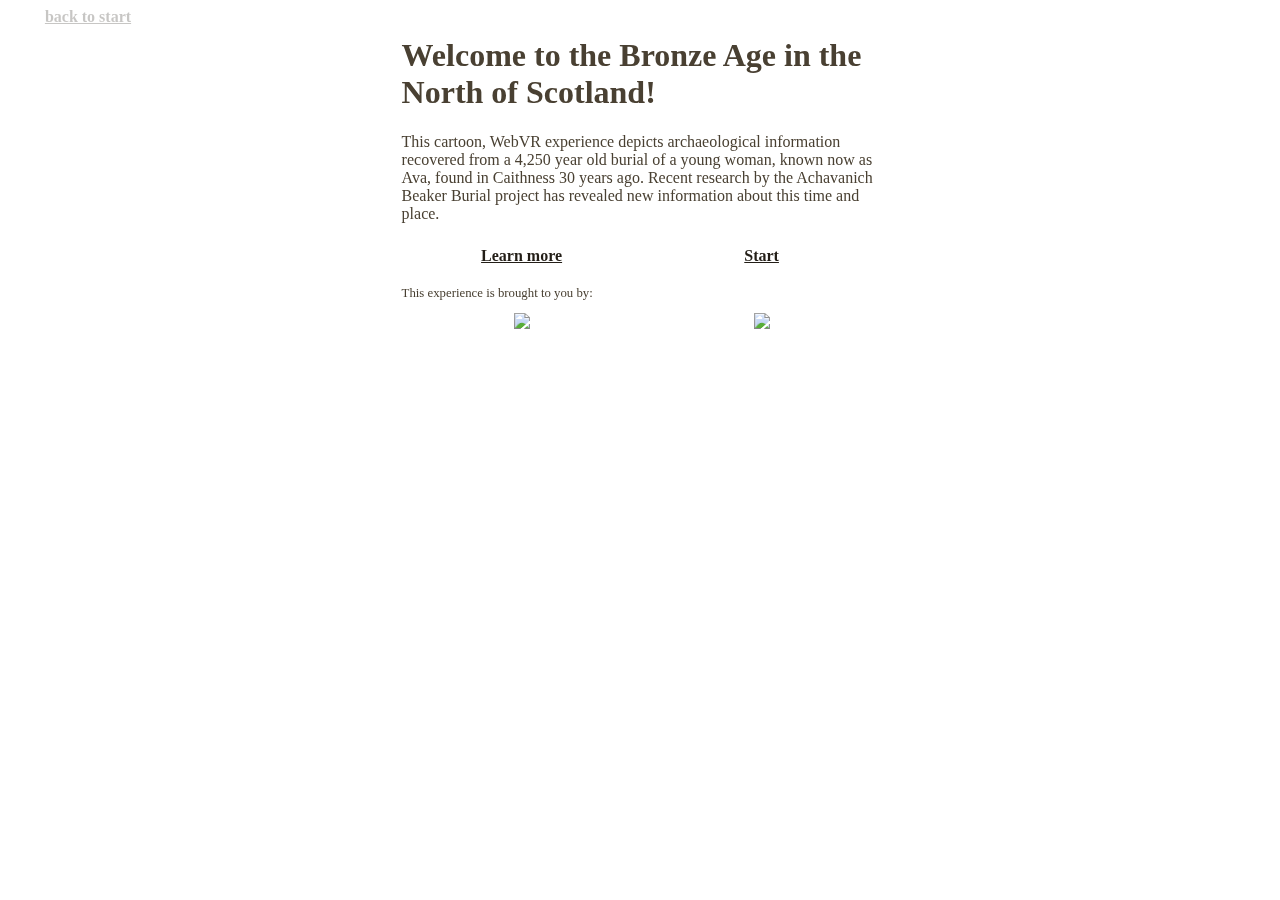
==== commit 58783489: "adds back to start btn" ====
--- a/index.html
+++ b/index.html
@@ -33,7 +33,7 @@
           
         </div>
       </div>
-      <span class="btn" onclick="showSplash()"><strong><a href="#">back to start</a></strong></span>      
+      <span class="btn" onclick="showSplash()" style="z-index:5; max-width:10em;padding:.25em;margin:.25em;display:block; position:absolute;"><strong><a href="#">back to start</a></strong></span>
     <a-scene id="avascene" ava-environment>
         <a-assets>
             <img id="bg" src="imgs/bg.png">
